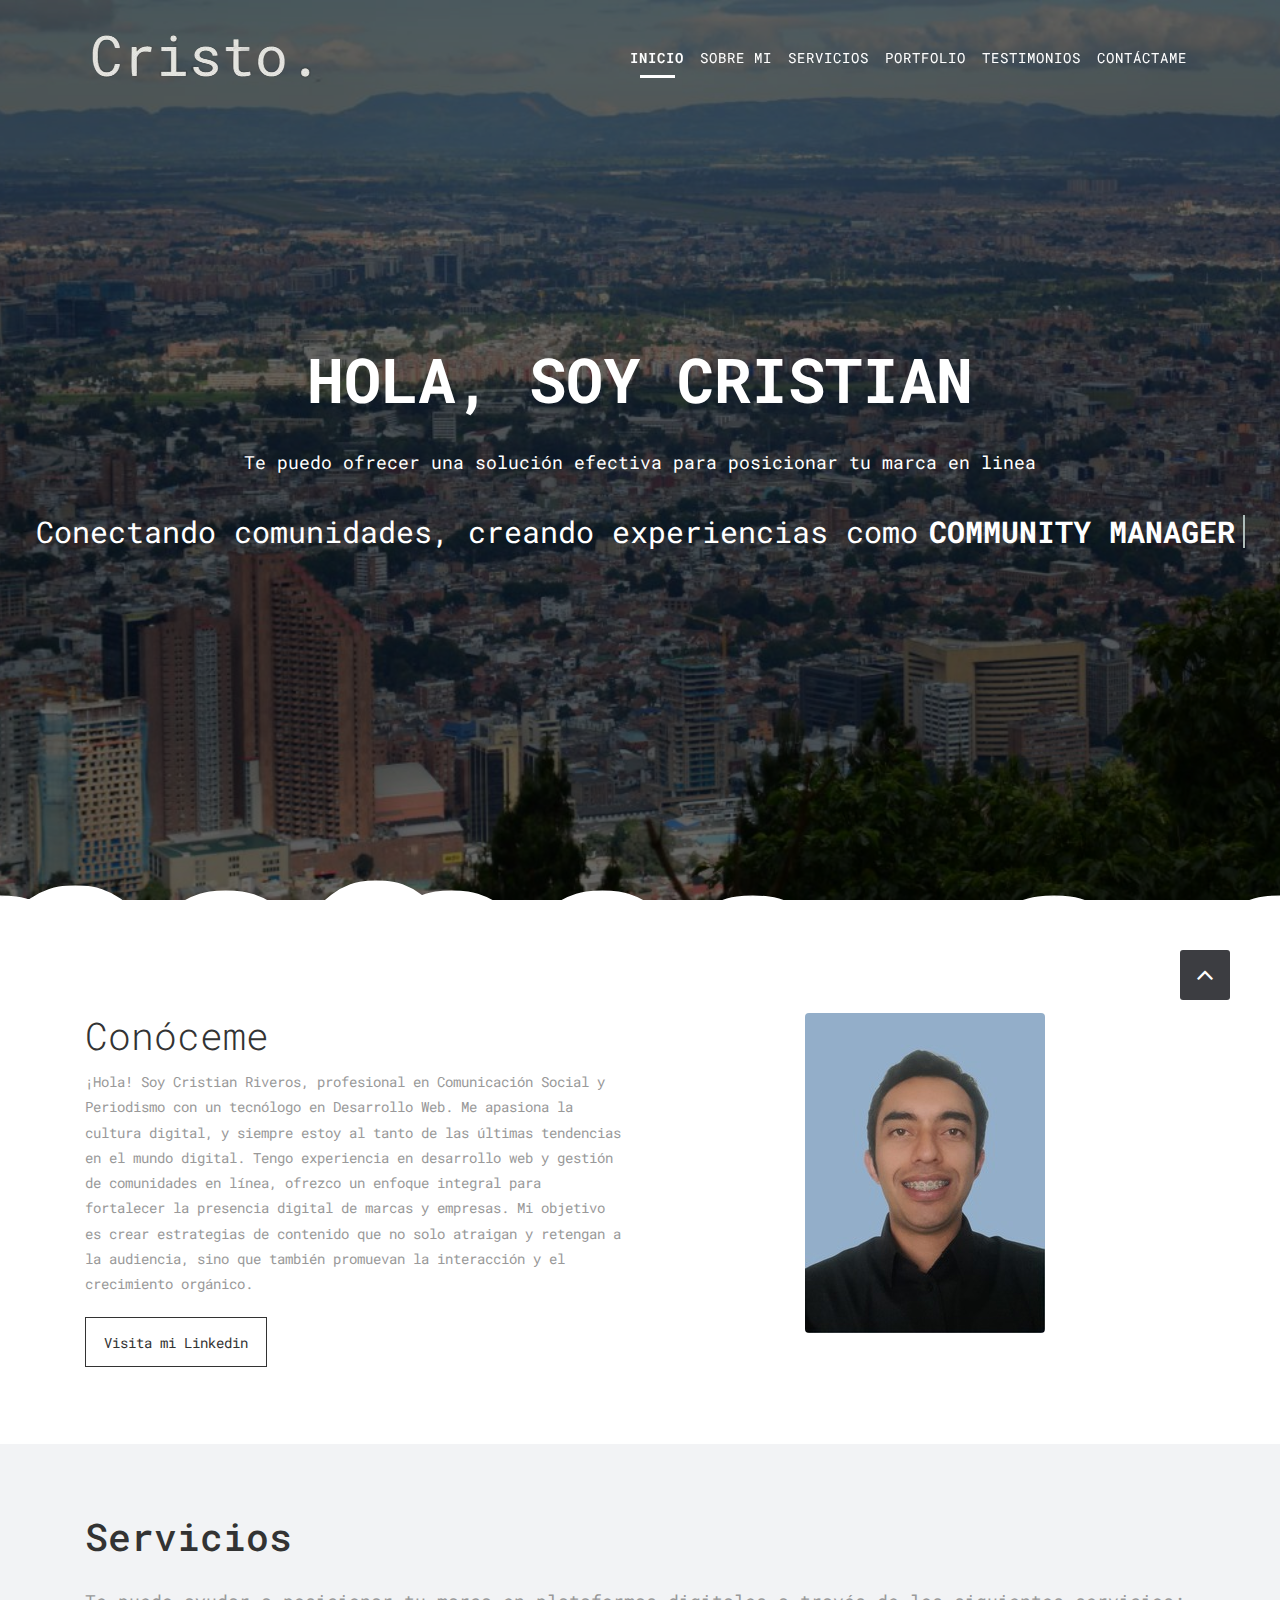
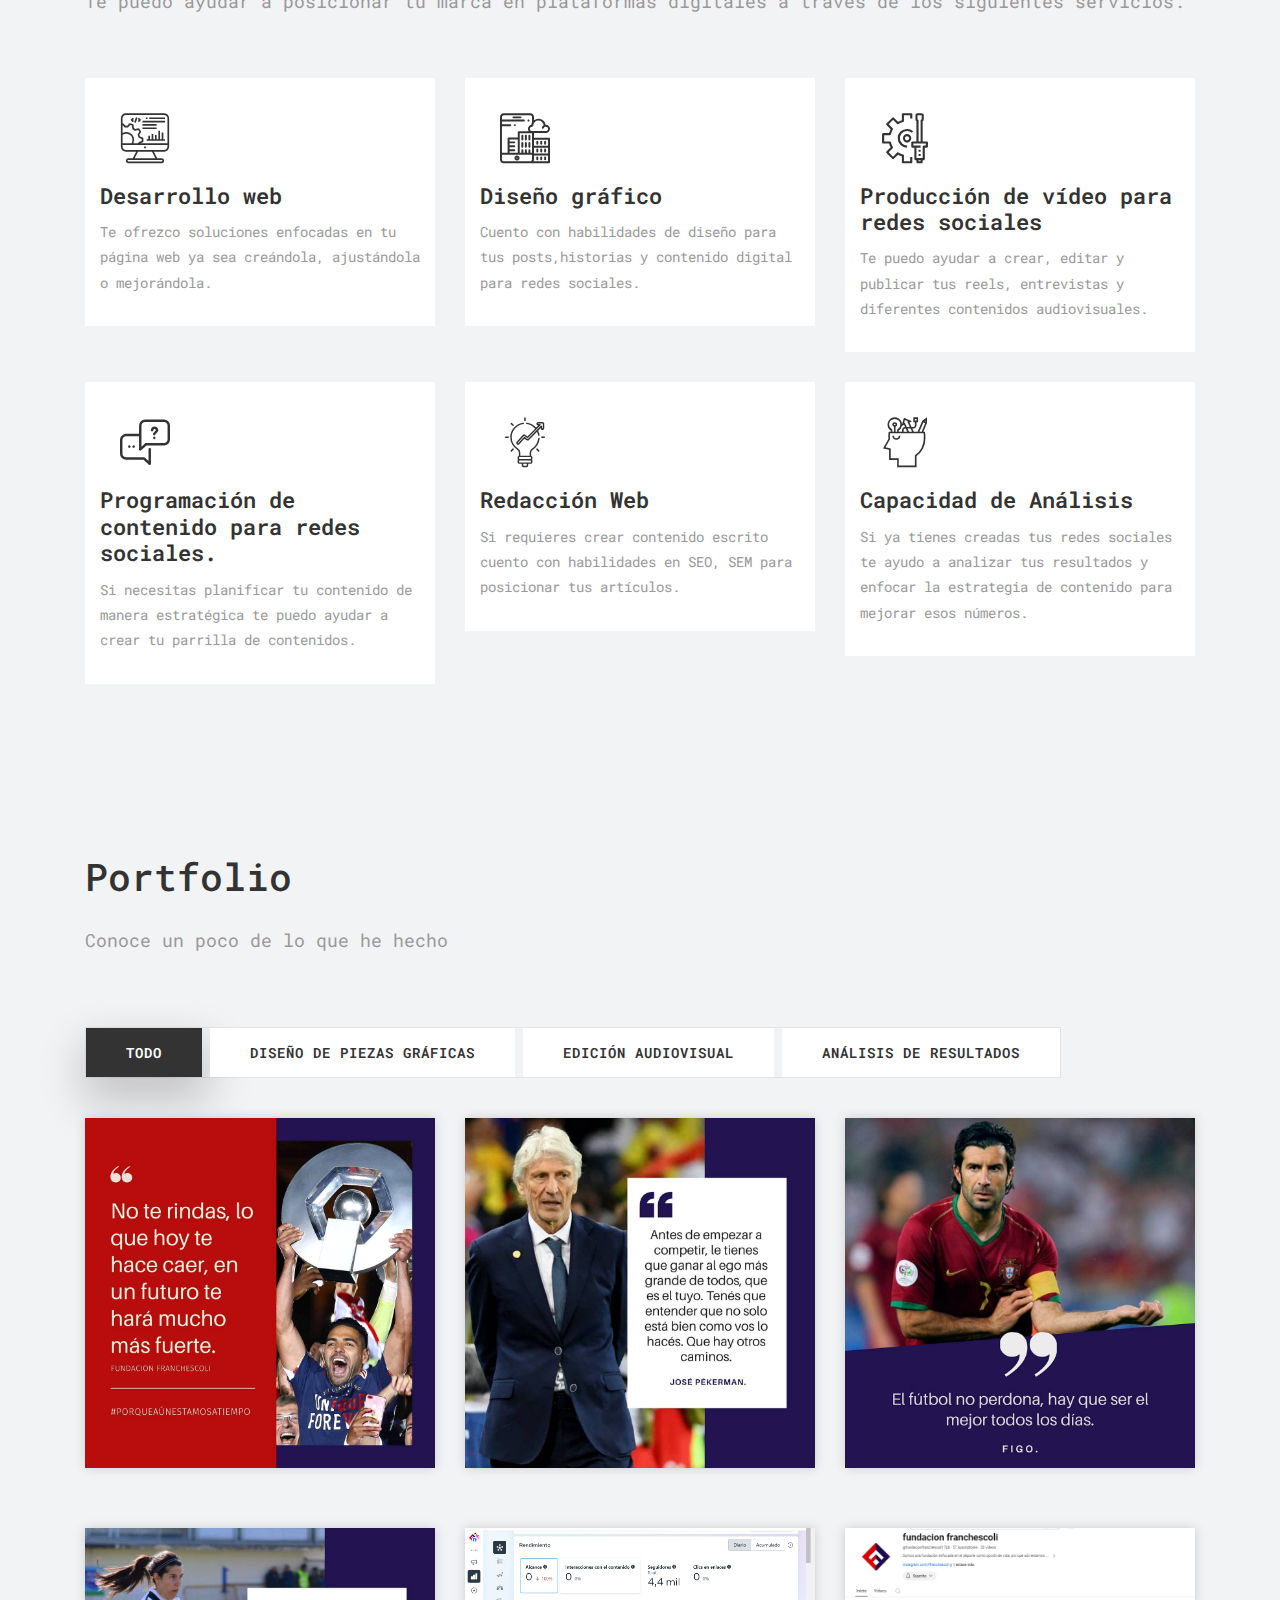
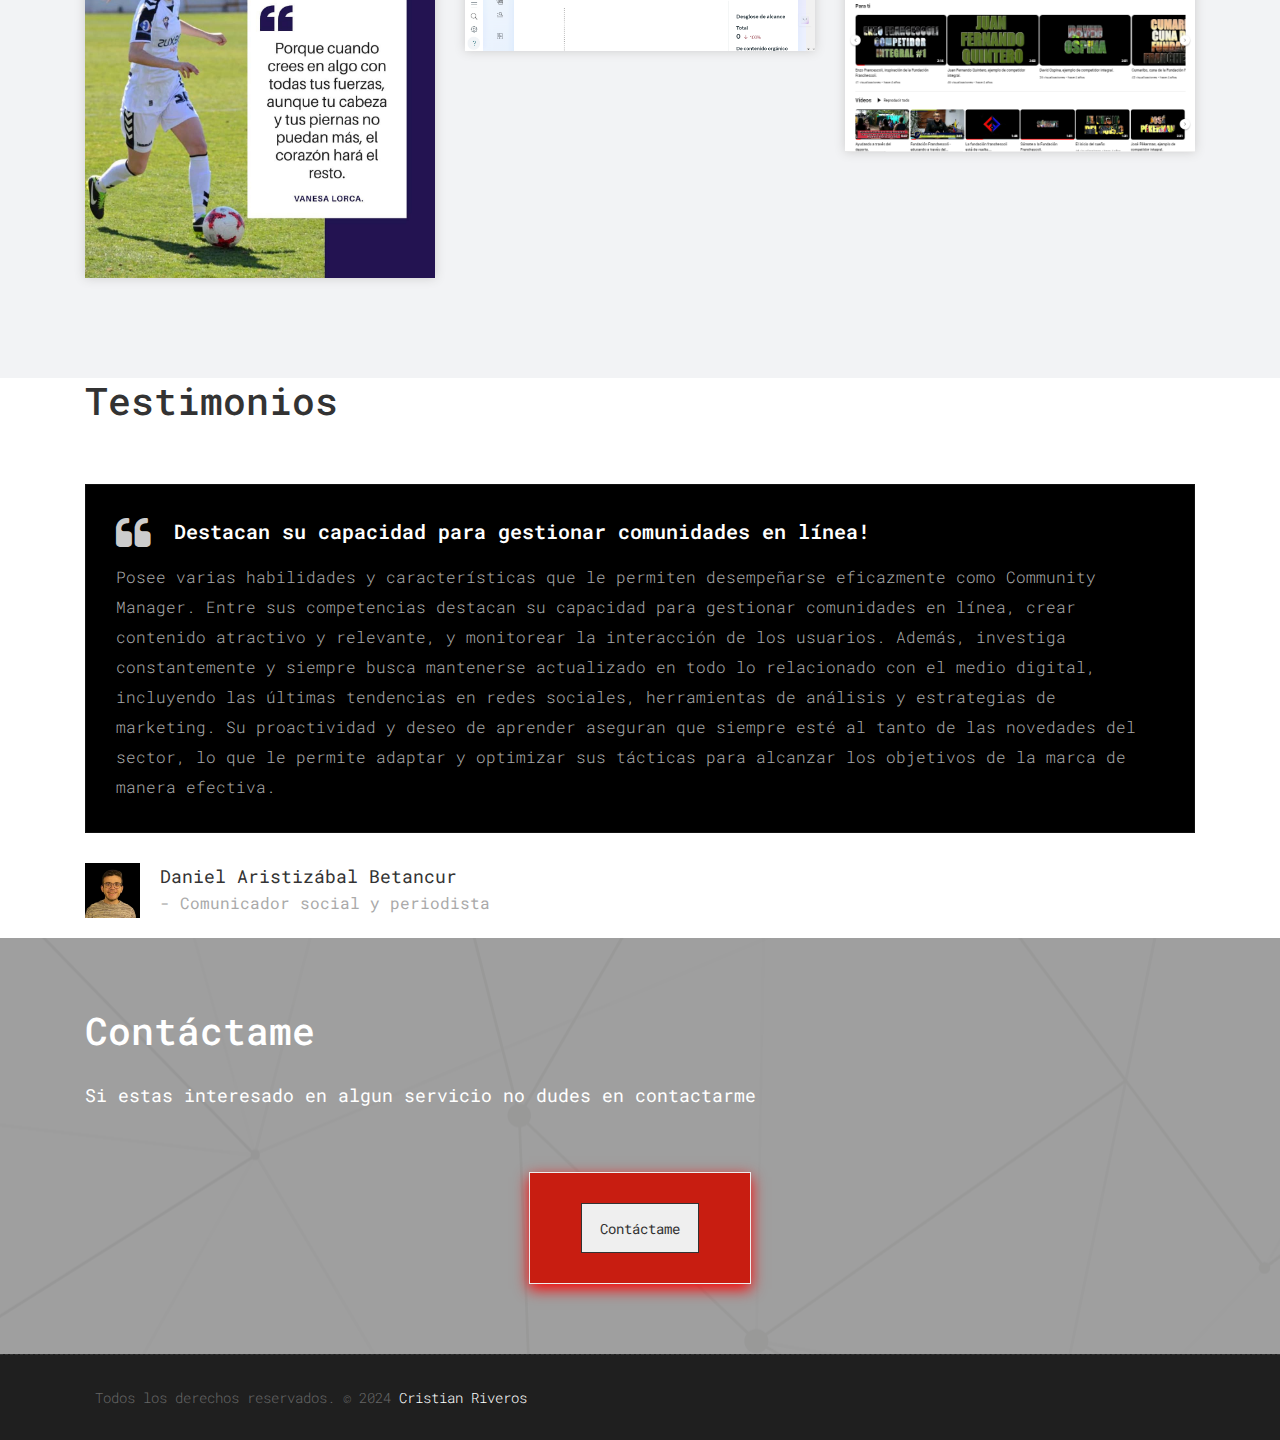
==== index.html @ ea27a02f "Se agrega el proyecto" ====
<!DOCTYPE html>
<html lang="en">

    <!-- Basic -->
    <meta charset="utf-8">
    <meta http-equiv="X-UA-Compatible" content="IE=edge">   
   
    <!-- Mobile Metas -->
    <meta name="viewport" content="width=device-width, minimum-scale=1.0, maximum-scale=1.0, user-scalable=no">
 
     <!-- Site Metas -->
    <title>Notas de Cristo</title>  
    <meta name="keywords" content="">
    <meta name="description" content="">
    <meta name="author" content="">

    <!-- Site Icons -->
    <link rel="shortcut icon" href="images/favicon.ico" type="image/x-icon" />
    <link rel="apple-touch-icon" href="images/apple-touch-icon.png">

    <!-- Bootstrap CSS -->
    <link rel="stylesheet" href="css/bootstrap.min.css">
    <!-- Site CSS -->
    <link rel="stylesheet" href="style.css">
    <!-- Responsive CSS -->
    <link rel="stylesheet" href="css/responsive.css">
    <!-- Custom CSS -->
    <link rel="stylesheet" href="css/custom.css">
	<script src="js/modernizr.js"></script> <!-- Modernizr -->

    <!--[if lt IE 9]>
      <script src="https://oss.maxcdn.com/libs/html5shiv/3.7.0/html5shiv.js"></script>
      <script src="https://oss.maxcdn.com/libs/respond.js/1.4.2/respond.min.js"></script>
    <![endif]-->

</head>
<body id="page-top" class="politics_version">

    <!-- LOADER -->
    <div id="preloader">
        <div id="main-ld">
			<div id="loader"></div>  
		</div>
    </div><!-- end loader -->
    <!-- END LOADER -->
	
    <!-- Navigation -->
    <nav class="navbar navbar-expand-lg navbar-dark fixed-top" id="mainNav">
      <div class="container">
        <a class="navbar-brand js-scroll-trigger" href="#page-top">
			<img class="img-fluid" src="images/logo.png" alt="" />
		</a>
        <button class="navbar-toggler navbar-toggler-right" type="button" data-toggle="collapse" data-target="#navbarResponsive" aria-controls="navbarResponsive" aria-expanded="false" aria-label="Toggle navigation">
          Menu
          <i class="fa fa-bars"></i>
        </button>
        <div class="collapse navbar-collapse" id="navbarResponsive">
          <ul class="navbar-nav text-uppercase ml-auto">
            <li class="nav-item">
              <a class="nav-link js-scroll-trigger active" href="#home">Inicio</a>
            </li>
            <li class="nav-item">
              <a class="nav-link js-scroll-trigger" href="#about">Sobre Mi</a>
            </li>
            <li class="nav-item">
              <a class="nav-link js-scroll-trigger" href="#services">Servicios</a>
            </li>
            <li class="nav-item">
              <a class="nav-link js-scroll-trigger" href="#portfolio">Portfolio</a>
            </li>
            <li class="nav-item">
              <a class="nav-link js-scroll-trigger" href="#testimonials">Testimonios</a>
            </li>
            <!--
			<li class="nav-item">
              <a class="nav-link js-scroll-trigger" href="#blog">Blog</a>
            </li>
            -->
			<li class="nav-item">
              <a class="nav-link js-scroll-trigger" href="#contact">Contáctame</a>
            </li>
          </ul>
        </div>
      </div>
    </nav>
	
	<section id="home" class="main-banner parallaxie" style="background: url('uploads/banner-01.jpg')">
		<div class="heading">
			<h1>Hola, Soy Cristian</h1>
			<p>Te puedo ofrecer una solución efectiva para posicionar tu marca en linea</p>
			<h3 class="cd-headline clip is-full-width">
				<span>Conectando comunidades, creando experiencias como</span>
				<span class="cd-words-wrapper">
					<b class="is-visible">Community Manager</b>
					<b>Community Manager</b>
					<b>Gestor de Comunidades</b>
					<b>Desarrollador Web</b>
				</span>
			</h3>
		</div>
	</section>

	<svg id="clouds" class="hidden-xs" xmlns="http://www.w3.org/2000/svg" version="1.1" width="100%" height="100" viewBox="0 0 85 100" preserveAspectRatio="none">
        <path d="M-5 100 Q 0 20 5 100 Z
            M0 100 Q 5 0 10 100
            M5 100 Q 10 30 15 100
            M10 100 Q 15 10 20 100
            M15 100 Q 20 30 25 100
            M20 100 Q 25 -10 30 100
            M25 100 Q 30 10 35 100
            M30 100 Q 35 30 40 100
            M35 100 Q 40 10 45 100
            M40 100 Q 45 50 50 100
            M45 100 Q 50 20 55 100
            M50 100 Q 55 40 60 100
            M55 100 Q 60 60 65 100
            M60 100 Q 65 50 70 100
            M65 100 Q 70 20 75 100
            M70 100 Q 75 45 80 100
            M75 100 Q 80 30 85 100
            M80 100 Q 85 20 90 100
            M85 100 Q 90 50 95 100
            M90 100 Q 95 25 100 100
            M95 100 Q 100 15 105 100 Z">
        </path>
    </svg>

    <div id="about" class="section wb">
        <div class="container">
            <div class="row">
                <div class="col-md-6">
                    <div class="message-box">                        
                        <h2>Conóceme</h2>
                        <p> ¡Hola! Soy Cristian Riveros, profesional en Comunicación Social y Periodismo con un tecnólogo en Desarrollo Web. Me apasiona la cultura digital, y siempre estoy al tanto de las últimas tendencias en el mundo digital.

Tengo experiencia en desarrollo web y gestión de comunidades en línea, ofrezco un enfoque integral para fortalecer la presencia digital de marcas y empresas. Mi objetivo es crear estrategias de contenido que no solo atraigan y retengan a la audiencia, sino que también promuevan la interacción y el crecimiento orgánico.</p>

                        <a href="https://www.linkedin.com/in/cristian-riveros-7b8b81153/" class="sim-btn btn-hover-new" data-text="Visita mi Linkedin"><span>Visita mi Linkedin</span></a>
                    </div><!-- end messagebox -->
                </div><!-- end col -->

                <div class="col-md-6">
                    <div class="">
                        <img src="uploads/about_04.jpg" alt="Cristian Riveros" class="rounded mx-auto d-block">
                    </div><!-- end media -->
                </div><!-- end col -->
            </div><!-- end row -->
        </div><!-- end container -->
    </div><!-- end section -->
	
    <div id="services" class="section lb">
        <div class="container">
            <div class="section-title text-left">
                <h3>Servicios</h3>
                <p>Te puedo ayudar a posicionar tu marca en plataformas digitales a través de los siguientes servicios:</p>
            </div><!-- end title -->

            <div class="row">
				<div class="col-md-4">
                    <div class="services-inner-box">
						<div class="ser-icon">
							<i class="flaticon-seo"></i>
						</div>
						<h2>Desarrollo web</h2>
						<p>Te ofrezco soluciones enfocadas en tu página web ya sea creándola, ajustándola o mejorándola.</p>
					</div>
                </div><!-- end col -->
                <div class="col-md-4">
                    <div class="services-inner-box">
						<div class="ser-icon">
							<i class="flaticon-development"></i>
						</div>
						<h2>Diseño gráfico</h2>
						<p>Cuento con habilidades de diseño para tus posts,historias y contenido digital para redes sociales.</p>
					</div>
                </div><!-- end col -->
				<div class="col-md-4">
                    <div class="services-inner-box">
						<div class="ser-icon">
							<i class="flaticon-process"></i>
						</div>
						<h2>Producción de vídeo para redes sociales</h2>
						<p>Te puedo ayudar a crear, editar y publicar tus reels, entrevistas y diferentes contenidos audiovisuales.</p>
					</div>
                </div><!-- end col -->
				<div class="col-md-4">
                    <div class="services-inner-box">
						<div class="ser-icon">
							<i class="flaticon-discuss-issue"></i>
						</div>
						<h2>Programación de contenido para redes sociales.</h2>
						<p>Si necesitas planificar tu contenido de manera estratégica te puedo ayudar a crear tu parrilla de contenidos.</p>
					</div>
                </div><!-- end col -->
				<div class="col-md-4">
                    <div class="services-inner-box">
						<div class="ser-icon">
							<i class="flaticon-idea"></i>
						</div>
						<h2>Redacción Web</h2>
						<p>Si requieres crear contenido escrito cuento con habilidades en SEO, SEM para posicionar tus artículos.</p>
					</div>
                </div><!-- end col -->
				<div class="col-md-4">
                    <div class="services-inner-box">
						<div class="ser-icon">
							<i class="flaticon-idea-1"></i>
						</div>
						<h2>Capacidad de Análisis</h2>
						<p>Si ya tienes creadas tus redes sociales te ayudo a analizar tus resultados y enfocar la estrategia de contenido para mejorar esos números.</p>
					</div>
                </div><!-- end col -->
            </div><!-- end row -->
        </div><!-- end container -->
    </div><!-- end section -->
	
	<div id="portfolio" class="section lb">
		<div class="container">
			<div class="section-title text-left">
                <h3>Portfolio</h3>
                <p>Conoce un poco de lo que he hecho</p>
            </div><!-- end title -->
			
			<div class="gallery-menu row">
				<div class="col-md-12">
					<div class="button-group filter-button-group text-left">
						<button class="active" data-filter="*">Todo</button>
						<button data-filter=".gal_a">Diseño de piezas gráficas</button>
						<button data-filter=".gal_b">Edición Audiovisual</button>
						<button data-filter=".gal_c">Análisis de resultados</button>
					</div>
				</div>
			</div>
			
			<div class="gallery-list row">
				<div class="col-md-4 col-sm-6 gallery-grid gal_a">
					<div class="gallery-single fix">
						<img src="uploads/gallery_img-01.jpg" class="img-fluid" alt="Image">
						<div class="img-overlay">
							<a href="uploads/gallery_img-01.jpg" data-rel="prettyPhoto[gal]" class="hoverbutton global-radius"><i class="fa fa-picture-o"></i></a>
						</div>
					</div>
				</div>
				
				<div class="col-md-4 col-sm-6 gallery-grid">
					<div class="gallery-single fix">
						<img src="uploads/gallery_img-02.jpg" class="img-fluid" alt="Image">
						<div class="img-overlay">
							<a href="uploads/gallery_img-02.jpg" data-rel="prettyPhoto[gal]" class="hoverbutton global-radius"><i class="fa fa-picture-o"></i></a>
						</div>
					</div>
				</div>
				
				<div class="col-md-4 col-sm-6 gallery-grid gal_a">
					<div class="gallery-single fix">
						<img src="uploads/gallery_img-03.jpg" class="img-fluid" alt="Image">
						<div class="img-overlay">
							<a href="uploads/gallery_img-03.jpg" data-rel="prettyPhoto[gal]" class="hoverbutton global-radius"><i class="fa fa-picture-o"></i></a>
						</div>
					</div>
				</div>
				
				<div class="col-md-4 col-sm-6 gallery-grid gal_a">
					<div class="gallery-single fix">
						<img src="uploads/gallery_img-04.jpg" class="img-fluid" alt="Image">
						<div class="img-overlay">
							<a href="uploads/gallery_img-04.jpg" data-rel="prettyPhoto[gal]" class="hoverbutton global-radius"><i class="fa fa-picture-o"></i></a>
						</div>
					</div>
				</div>
				
				<div class="col-md-4 col-sm-6 gallery-grid gal_c">
					<div class="gallery-single fix">
						<img src="uploads/gallery_img-05.png" class="img-fluid" alt="Image">
						<div class="img-overlay">
							<a href="uploads/gallery_img-05.png" data-rel="prettyPhoto[gal]" class="hoverbutton global-radius"><i class="fa fa-picture-o"></i></a>
						</div>
					</div>
				</div>
				
				<div class="col-md-4 col-sm-6 gallery-grid gal_b">
					<div class="gallery-single fix">
						<img src="uploads/gallery_img-06.png" class="img-fluid" alt="Image">
						<div class="img-overlay">
							<a href="uploads/gallery_img-06.png" data-rel="prettyPhoto[gal]" class="hoverbutton global-radius"><i class="fa fa-picture-o"></i></a>
						</div>
					</div>
				</div>
			</div>
			</div>
		</div>
	</div>
	
	 <div id="testimonials" class="sectionn wb">
        <div class="container">
            <div class="section-title text-left">
                <h3>Testimonios</h3>
            </div><!-- end title -->

            <div class="row">
                <div class="col-md-12 col-sm-12">
                    <div class="testi-carousel1 owl-carousel1 owl-theme1">
                        <div class="testimonial clearfix">
                            <div class="desc">
                                <h3><i class="fa fa-quote-left"></i> Destacan su capacidad para gestionar comunidades en línea!</h3>
                                <p class="lead">Posee varias habilidades y características que le permiten desempeñarse eficazmente como Community Manager. Entre sus competencias destacan su capacidad para gestionar comunidades en línea, crear contenido atractivo y relevante, y monitorear la interacción de los usuarios. Además, investiga constantemente y siempre busca mantenerse actualizado en todo lo relacionado con el medio digital, incluyendo las últimas tendencias en redes sociales, herramientas de análisis y estrategias de marketing. Su proactividad y deseo de aprender aseguran que siempre esté al tanto de las novedades del sector, lo que le permite adaptar y optimizar sus tácticas para alcanzar los objetivos de la marca de manera efectiva.</p>
                            </div>
                            <div class="testi-meta">
                                <img src="uploads/testi_01.png" alt="" class="img-fluid alignleft">
                                <h4>Daniel Aristizábal Betancur <small>- Comunicador social y periodista</small></h4>
                            </div>
                            <!-- end testi-meta -->
                        </div>
                        <!-- end testimonial -->
                    </div><!-- end carousel -->
                </div><!-- end col -->
            </div><!-- end row -->
        </div><!-- end container -->
    </div><!-- end section -->

<!--
	<div id="blog" class="section lb">
		<div class="container">
			<div class="section-title text-left">
                <h3>Blog</h3>
                <p>Quisque eget nisl id nulla sagittis auctor quis id. Aliquam quis vehicula enim, non aliquam risus.</p>
            </div><!-- end title -->
<!--			
			<div class="row">
				<div class="col-md-4 col-sm-6 col-lg-4">
					<div class="post-box">
						<div class="post-thumb">
							<img src="uploads/blog-01.jpg" class="img-fluid" alt="post-img" />
							<div class="date">
								<span>06</span>
								<span>Aug</span>
							</div>
						</div>
						<div class="post-info">
							<h4>Quisque auctor lectus interdum nisl accumsan venenatis.</h4>
							<ul>
                                <li>by admin</li>
                                <li>Apr 21, 2018</li>
                                <li><a href="#"><b> Comments</b></a></li>
                            </ul>
							<p>Etiam materials ut mollis tellus, vel posuere nulla. Etiam sit amet massa sodales aliquam at eget quam. Integer ultricies et magna quis.</p>
						</div>
					</div>
				</div>
				<div class="col-md-4 col-sm-6 col-lg-4">
					<div class="post-box">
						<div class="post-thumb">
							<img src="uploads/blog-02.jpg" class="img-fluid" alt="post-img" />
							<div class="date">
								<span>06</span>
								<span>Aug</span>
							</div>
						</div>
						<div class="post-info">
							<h4>Quisque auctor lectus interdum nisl accumsan venenatis.</h4>
							<ul>
                                <li>by admin</li>
                                <li>Apr 21, 2018</li>
                                <li><a href="#"><b> Comments</b></a></li>
                            </ul>
							<p>Etiam materials ut mollis tellus, vel posuere nulla. Etiam sit amet massa sodales aliquam at eget quam. Integer ultricies et magna quis.</p>
						</div>
					</div>
				</div>
				<div class="col-md-4 col-sm-6 col-lg-4">
					<div class="post-box">
						<div class="post-thumb">
							<img src="uploads/blog-03.jpg" class="img-fluid" alt="post-img" />
							<div class="date">
								<span>06</span>
								<span>Aug</span>
							</div>
						</div>
						<div class="post-info">
							<h4>Quisque auctor lectus interdum nisl accumsan venenatis.</h4>
							<ul>
                                <li>by admin</li>
                                <li>Apr 21, 2018</li>
                                <li><a href="#"><b> Comments</b></a></li>
                            </ul>
							<p>Etiam materials ut mollis tellus, vel posuere nulla. Etiam sit amet massa sodales aliquam at eget quam. Integer ultricies et magna quis.</p>
						</div>
					</div>
				</div>
			</div>
		</div>
	</div> 
-->
    <div id="contact" class="section db">
        <div class="container">
            <div class="section-title text-left">
                <h3>Contáctame</h3>
                <p>Si estas interesado en algun servicio no dudes en contactarme</p>
            </div><!-- end title -->

            <div class="row">
                <div class="col-md-12">
                    <div class="contact_form" style="margin-left: auto; margin-right: auto; width: 20%">
                          <div class="col-lg-12 text-center">
                                    <a href="https://wa.me/3204014682" target="_blank"> 
                                    <button class="sim-btn btn-hover-new">Contáctame</button>
                                    </a>
                                </div>
                        <div id="message"></div>
                        </div>
                    </div>
                </div><!-- end col -->
            </div><!-- end row -->
        </div><!-- end container -->
    </div><!-- end section -->

    <div class="copyrights">
        <div class="container">
            <div class="footer-distributed">
                <div class="footer-left">
                    <p class="footer-company-name">Todos los derechos reservados. &copy; 2024 <a href="#">Cristian Riveros</a></p>
                </div>
            </div>
        </div><!-- end container -->
    </div><!-- end copyrights -->

    <a href="#" id="scroll-to-top" class="dmtop global-radius"><i class="fa fa-angle-up"></i></a>

    <!-- ALL JS FILES -->
    <script src="js/all.js"></script>
	<!-- Camera Slider -->
	<script src="js/jquery.mobile.customized.min.js"></script>
	<script src="js/jquery.easing.1.3.js"></script> 
	<script src="js/parallaxie.js"></script>
	<script src="js/headline.js"></script>
	<!-- Contact form JavaScript -->
    <script src="js/jqBootstrapValidation.js"></script>
    <script src="js/contact_me.js"></script>
    <!-- ALL PLUGINS -->
    <script src="js/custom.js"></script>
    <script src="js/jquery.vide.js"></script>

</body>
</html>
---- style.css ----
/*------------------------------------------------------------------
    Version: 1.0
-------------------------------------------------------------------*/

/*------------------------------------------------------------------
    IMPORT FONTS
-------------------------------------------------------------------*/

@import url('https://fonts.googleapis.com/css?family=Roboto+Mono:300,400,500,700');

/*------------------------------------------------------------------
    IMPORT FILES
-------------------------------------------------------------------*/

@import url(css/animate.css);
@import url(css/camera.css);
@import url(css/flaticon.css);
@import url(css/prettyPhoto.css);
@import url(css/owl.carousel.css);
@import url(css/font-awesome.min.css);

/*------------------------------------------------------------------
    SKELETON
-------------------------------------------------------------------*/

body {
    color: #999999;
    font-size: 14px;
    font-family: 'Roboto Mono', monospace;
    line-height: 1.80857;
}

html, body{
	height: 100%;
}

body.demos .section {
    background: url(images/bg.png) repeat top center #f2f3f5;
}

body.demos .section-title img {
    max-width: 280px;
    display: block;
    margin: 10px auto;
}

body.demos .service-widget h3 {
    border-bottom: 1px solid #ededed;
    font-size: 18px;
    padding: 20px 0;
    background-color: #ffffff;
}

body.demos .service-widget {
    margin: 0 0 30px;
    padding: 30px;
    background-color: #fff
}

body.demos .container-fluid {
    max-width: 1080px
}

a {
    color: #1f1f1f;
    text-decoration: none !important;
    outline: none !important;
    -webkit-transition: all .3s ease-in-out;
    -moz-transition: all .3s ease-in-out;
    -ms-transition: all .3s ease-in-out;
    -o-transition: all .3s ease-in-out;
    transition: all .3s ease-in-out;
}

h1,
h2,
h3,
h4,
h5,
h6 {
    letter-spacing: 0;
    font-weight: normal;
    position: relative;
    padding: 0 0 10px 0;
    font-weight: normal;
    line-height: 120% !important;
    color: #333333;
    margin: 0
}

h1 {
    font-size: 24px
}

h2 {
    font-size: 22px
}

h3 {
    font-size: 18px
}

h4 {
    font-size: 16px
}

h5 {
    font-size: 14px
}

h6 {
    font-size: 13px
}

h1 a,
h2 a,
h3 a,
h4 a,
h5 a,
h6 a {
    color: #212121;
    text-decoration: none!important;
    opacity: 1
}

h1 a:hover,
h2 a:hover,
h3 a:hover,
h4 a:hover,
h5 a:hover,
h6 a:hover {
    opacity: .8
}

a {
    color: #222222;
    text-decoration: none;
    outline: none;
}

a,
.btn {
    text-decoration: none !important;
    outline: none !important;
    -webkit-transition: all .3s ease-in-out;
    -moz-transition: all .3s ease-in-out;
    -ms-transition: all .3s ease-in-out;
    -o-transition: all .3s ease-in-out;
    transition: all .3s ease-in-out;
}

.btn-custom {
    margin-top: 20px;
    background-color: transparent !important;
    border: 2px solid #ddd;
    padding: 12px 40px;
    font-size: 16px;
}

.lead {
    font-size: 18px;
    line-height: 30px;
    color: #767676;
    margin: 0;
    padding: 0;
}

blockquote {
    margin: 20px 0 20px;
    padding: 30px;
}

ul, li, ol{
	margin: 0px;
	list-style: none;
	padding: 0px;
}


/*------------------------------------------------------------------
    WP CORE
-------------------------------------------------------------------*/

.first {
    clear: both
}

.last {
    margin-right: 0
}

.alignnone {
    margin: 5px 20px 20px 0;
}

.aligncenter,
div.aligncenter {
    display: block;
    margin: 5px auto 5px auto;
}

.alignright {
    float: right;
    margin: 10px 0 20px 20px;
}

.alignleft {
    float: left;
    margin: 10px 20px 20px 0;
}

a img.alignright {
    float: right;
    margin: 10px 0 20px 20px;
}

a img.alignnone {
    margin: 10px 20px 20px 0;
}

a img.alignleft {
    float: left;
    margin: 10px 20px 20px 0;
}

a img.aligncenter {
    display: block;
    margin-left: auto;
    margin-right: auto
}

.wp-caption {
    background: #fff;
    border: 1px solid #f0f0f0;
    max-width: 96%;
    /* Image does not overflow the content area */
    padding: 5px 3px 10px;
    text-align: center;
}

.wp-caption.alignnone {
    margin: 5px 20px 20px 0;
}

.wp-caption.alignleft {
    margin: 5px 20px 20px 0;
}

.wp-caption.alignright {
    margin: 5px 0 20px 20px;
}

.wp-caption img {
    border: 0 none;
    height: auto;
    margin: 0;
    max-width: 98.5%;
    padding: 0;
    width: auto;
}

.wp-caption p.wp-caption-text {
    font-size: 11px;
    line-height: 17px;
    margin: 0;
    padding: 0 4px 5px;
}


/* Text meant only for screen readers. */

.screen-reader-text {
    clip: rect(1px, 1px, 1px, 1px);
    position: absolute !important;
    height: 1px;
    width: 1px;
    overflow: hidden;
}

.screen-reader-text:focus {
    background-color: #f1f1f1;
    border-radius: 3px;
    box-shadow: 0 0 2px 2px rgba(0, 0, 0, 0.6);
    clip: auto !important;
    color: #21759b;
    display: block;
    font-size: 14px;
    font-size: 0.875rem;
    font-weight: bold;
    height: auto;
    left: 5px;
    line-height: normal;
    padding: 15px 23px 14px;
    text-decoration: none;
    top: 5px;
    width: auto;
    z-index: 100000;
    /* Above WP toolbar. */
}


/*------------------------------------------------------------------
    HEADER
-------------------------------------------------------------------*/

.navbar-dark{
	
}

.navbar-dark .navbar-nav .nav-link{
	color: #ffffff;
	letter-spacing: 1px;
	font-size: 14px;
	position: relative;
}
.navbar-dark .navbar-nav .nav-link:hover{
	color: #ffffff;
}
.navbar-dark .navbar-nav .nav-link.active{
	font-weight: 600;
}
.navbar-dark .navbar-nav .nav-link::after {
    content: '';
    width: 0;
    height: 3px;
    background: #ffffff;
    position: absolute;
    bottom: 0;
    left: 0;
	right: 0;
	text-align: center;
	margin: 0 auto;
    border-radius: 0px;
    -webkit-transition: all .5s;
    transition: all .5s;
    z-index: -1;
}
.navbar-dark .navbar-nav .nav-link.active::after {
	width: 50%;
}

/*------------------------------------------------------------------
    SECTIONS
-------------------------------------------------------------------*/

.main-banner{
	height: 100%;
	position: relative;
}

.main-banner{
	display: table;
    width: 100%;
	text-align: center;
}
.main-banner::after {
    content: " ";
    position: absolute;
    top: 0;
    bottom: 0;
    left: 0;
    right: 0;
    background-color: #000;
    z-index: 0;
    opacity: .6;
}
.heading{
	color: #fff;
	display: table-cell;
	vertical-align: middle;
	position: relative;
	z-index: 1;
}
.heading h1{
	color: #ffffff;
	font-weight: 700;
	font-size: 62px;
	text-transform: uppercase;
}
.heading p{
	font-size: 18px;
	padding: 20px 0px;
}

.heading h3{
	color: ffffff;
}

.cd-words-wrapper {
  display: inline-block;
  position: relative;
  text-align: left;
}
.cd-words-wrapper b {
  display: inline-block;
  position: absolute;
  white-space: nowrap;
  left: 0;
  top: 0;
}
.cd-words-wrapper b.is-visible {
  position: relative;
}
.no-js .cd-words-wrapper b {
  opacity: 0;
}
.no-js .cd-words-wrapper b.is-visible {
  opacity: 1;
}

/* -------------------------------- 

xclip 

-------------------------------- */
.cd-headline.clip span {
  display: inline-block;
  padding: .2em 0;
  color: #ffffff;
  font-size: 30px;
}
.cd-headline.clip span b{
	text-transform: uppercase;
}
.cd-headline.clip .cd-words-wrapper {
  overflow: hidden;
  vertical-align: top;
}
.cd-headline.clip .cd-words-wrapper::after {
  /* line */
  content: '';
  position: absolute;
  top: 0;
  right: 0;
  width: 2px;
  height: 100%;
  background-color: #aebcb9;
}
.cd-headline.clip b {
  opacity: 0;
}
.cd-headline.clip b.is-visible {
  opacity: 1;
}


#mainNav.navbar-shrink {
    padding-top: 10px;
    padding-bottom: 10px;
    background-color: #333333;
}

#clouds{
	margin-top: -5%;
	position: relative;
	z-index: 1;
}
#clouds path {
    fill: #ffffff;
    bottom: -10px;
    overflow: hidden;
    stroke: #ffffff;
}

.section {
    display: block;
    position: relative;
    overflow: hidden;
    padding: 70px 0;
}

.noover {
    overflow: visible;
}

.noover .btn-dark {
    border: 0 !important;
}

.nopad {
    padding: 0;
}

.nopadtop {
    padding-top: 0;
}

.section.wb {
    background-color: #ffffff;
}

.section.lb {
    background-color: #f2f3f5;
}

.section.db {
    background-color: #111111;
}

.section.color1 {
    background-color: #448AFF;
}

.first-section {
    display: block;
    position: relative;
    overflow: hidden;
    padding: 16em 0 13em;
}

.first-section h2 {
    color: #ffffff;
    font-size: 68px;
    font-weight: 300;
    text-transform: capitalize;
    display: block;
    margin: 0;
    padding: 0 0 30px;
    position: relative;
}

.first-section .lead {
    font-size: 21px;
    font-weight: 300;
    padding: 0 0 40px;
    margin: 0;
    line-height: inherit;
    color: #ffffff;
}

.macbookright {
    width: 980px;
    position: absolute;
    right: -15%;
    bottom: -6%;
}

.section-title {
    display: block;
    position: relative;
    margin-bottom: 60px;
}

.section-title p {
    color: #999;
    font-weight: 400;
    font-size: 18px;
    line-height: 33px;
    margin: 0;
}

.section-title h3 {
    font-size: 38px;
    font-weight: 500;
    line-height: 62px;
    margin: 0 0 25px;
    padding: 0;
    text-transform: none;
}

.section.colorsection p,
.section.colorsection h3,
.section.db h3 {
    color: #ffffff;
}



.btn-hover-new{
	color: #333333;
	-webkit-transition: all 0.5s;
	-moz-transition: all 0.5s;
	-o-transition: all 0.5s;
	transition: all 0.5s;
	position: relative;
	border: 1px solid #333333;
	overflow: hidden;
	padding: 0px 18px;
	display: inline-block;
}

.sim-btn{
	line-height: 50px;
	height: 50px;
	text-align: center;
	margin-right: auto;
	margin-left: auto;
	margin-top: 0px;
	cursor: pointer;
}

.btn-hover-new::after {
    content: attr(data-text);
    position: absolute;
    width: 100%;
    height: 100%;
    top: 0;
    left: 0;
    opacity: 0;
    -webkit-transform: translate(-30%, 0);
    transform: translate(-30%, 0);
    -webkit-transition: all 0.3s;
    -moz-transition: all 0.3s;
    -o-transition: all 0.3s;
    transition: all 0.3s;
}

.btn-hover-new span {
    -webkit-transition: all 0.3s;
    -moz-transition: all 0.3s;
    -o-transition: all 0.3s;
    transition: all 0.3s;
}

.btn-hover-new:hover{
	color: #ffffff;
	background-color: #333333;
}
.btn-hover-new:hover > span {
    opacity: 0;
    -webkit-transform: translate(0px,40px);
    transform: translate(0px,40px);
}
.btn-hover-new:hover::after {
    opacity: 1;
    -webkit-transform: translate(0, 0);
    transform: translate(0, 0);
}




.right-box-pro{
	position: relative;
	-webkit-box-shadow: 0px 0px 30px -4px rgba(0, 0, 0, 0.3);
	box-shadow: 0px 0px 30px -4px rgba(0, 0, 0, 0.3);
}
.right-box-pro img{
	position: relative;
	z-index: 2;
}
.right-box-pro::before {
    content: "";
    background: url(images/country-quilt-dark.png);
    width: 100%;
    height: 100%;
    position: absolute;
    bottom: -20px;
    right: -20px;
    z-index: 0;
}



.services-inner-box{
	padding: 15px;
	background: #ffffff;
	margin-bottom: 30px;
}
.ser-icon{
	width: 90px;
	height: 90px;
	text-align: center;
	line-height: 90px;
}
.ser-icon i{
	font-size: 50px;
	color: #333333;
}
.services-inner-box h2{
	font-size: 22px;
	font-weight: 600;
}


/*------------------------------------------------------------------
    PORTFOLIO
-------------------------------------------------------------------*/

.item-h2,
.item-h1 {
    height: 100% !important;
    height: auto !important;
}

.isotope-item {
    z-index: 2;
    padding: 0;
}

.isotope-hidden.isotope-item {
    pointer-events: none;
    z-index: 1;
}

.isotope,
.isotope .isotope-item {
    /* change duration value to whatever you like */
    -webkit-transition-duration: 0.8s;
    -moz-transition-duration: 0.8s;
    transition-duration: 0.8s;
}

.isotope {
    -webkit-transition-property: height, width;
    -moz-transition-property: height, width;
    transition-property: height, width;
}

.isotope .isotope-item {
    -webkit-transition-property: -webkit-transform, opacity;
    -moz-transition-property: -moz-transform, opacity;
    transition-property: transform, opacity;
}

.portfolio-filter ul {
    padding: 0;
    z-index: 2;
    display: block;
    position: relative;
    margin: 0;
}

.portfolio-filter ul li {
    border-radius: 0;
    display: inline-block;
    margin: 0 5px 0 0;
    text-decoration: none;
    text-transform: uppercase;
    vertical-align: middle;
}

.portfolio-filter ul li:last-child:after {
    content: "";
}

.portfolio-filter ul li .btn-dark {
    box-shadow: none;
    background-color: transparent;
    border: 1px solid #e6e7e6 !important;
    color: #1f1f1f;
    font-weight: 400;
    font-size: 13px;
    padding: 10px 30px;
}

.da-thumbs {
    list-style: none;
    position: relative;
    padding: 0;
}

.da-thumbs .pitem {
    margin: 0;
    padding: 15px;
    position: relative;
}

.da-thumbs .pitem a,
.da-thumbs .pitem a img {
    display: block;
    position: relative;
}

.da-thumbs .pitem a {
    overflow: hidden;
}

.da-thumbs .pitem a div {
    position: absolute;
    background-color: rgba(0, 0, 0, 0.8);
    width: 100%;
    height: 100%;
}

.da-thumbs .pitem a div h3 {
    display: block;
    color: #ffffff;
    font-size: 20px;
    padding: 30px 15px;
    text-transform: capitalize;
    font-weight: normal;
}

.da-thumbs .pitem a div h3 small {
    display: block;
    color: #ffffff;
    margin-top: 5px;
    font-size: 13px;
    font-weight: 300;
}

.da-thumbs .pitem a div i {
    background-color: #1f1f1f;
    position: absolute;
    color: #ffffff !important;
    bottom: 0;
    font-size: 15px;
    z-index: 12;
    right: 0;
    width: 40px;
    height: 40px;
    line-height: 40px;
    text-align: center;
}


/*------------------------------------------------------------------
    TESTIMONIALS
-------------------------------------------------------------------*/

.logos img {
    margin: auto;
    display: block;
    text-align: center;
    width: 100%;
    opacity: 0.3;
}

.logos img:hover {
    opacity: 0.5;
}

.desc h3 i {
    color: #cccccc;
    font-size: 37px;
    vertical-align: middle;
    margin-right: 12px;
}

.desc {
    padding: 30px;
    position: relative;
    background: #000;
    border: 1px solid #111111;
}

.testi-meta {
    display: block;
    margin-top: 20px;
}

.testimonial h4 {
    font-size: 18px;
    color: #333333;
    padding: 13px 0 0;
}

.testimonial img {
    max-width: 55px;
}

.testimonial small {
    margin-top: 7px;
    font-size: 16px;
    display: block;
}

.testimonial {
    background-color: transparent;
}

.testimonial h3 {
    padding: 0 0 10px;
    font-size: 20px;
    font-weight: 600;
	color: #ffffff;
}

.testimonial small,
.testimonial .lead {
    background-color: transparent;
    color: #aaa;
    display: block;
    font-size: 16px;
    font-style: normal;
    line-height: 30px;
    margin: 0;
    padding: 0;
    position: relative;
}

.testimonial p:after {
    display: none;
}


/*------------------------------------------------------------------
    PRICING TABLES
-------------------------------------------------------------------*/

.pricing-table {
    margin: 50px 0 0 0;
    background: #fff;
    box-shadow: 0 5px 14px rgba(0, 0, 0, 0.1);
}

.pricing-table i {
    width: 30px;
    color: #c2c2c2;
    display: inline-block;
    margin-right: 10px;
    padding-right: 5px;
    border-right: 1px solid #ececec;
}

.pricing-table .btn-dark {
    padding: 10px 24px;
    font-size: 15px;
}

.pricing-table strong {
    font-weight: 600;
    margin-right: 6px;
    color: #1f1f1f;
}

.pricing-table-header {
    padding: 30px 0 25px 0;
    background: #ffffff;
}

.pricing-table-header h2 {
    font-size: 31px;
    margin: 0;
    padding: 0;
    font-weight: 300;
}

.pricing-table-header h3 {
    font-size: 15px;
    font-weight: 600;
    color: #aaaaaa;
    margin-top: 10px;
    text-transform: uppercase;
}

.pricing-table-space {
    height: 10px;
}

.pricing-table-text {
    margin: 15px 30px 0 30px;
    padding: 0 10px 15px 10px;
    border-bottom: 1px solid #ececec;
    font-weight: 300;
    line-height: 30px;
    color: #c2c2c2;
    font-size: 16px;
}

.pricing-table-text p {
    font-weight: 400;
}

.pricing-table-features {
    margin: 15px 30px 0 30px;
    padding: 0 10px 15px 30px;
    border-bottom: 1px solid #ececec;
    text-align: left;
    line-height: 30px;
    font-size: 16px;
    color: #c2c2c2;
}

.pricing-table-highlighted h3,
.pricing-table-highlighted h2 {
    color: #ffffff !important;
}

.pricing-table-sign-up {
    margin-top: 25px;
    padding-bottom: 30px;
}


/* Highlighted table */

.pricing-table-highlighted {
    margin-top: 0;
}

.m130 {
    margin-top: 130px;
}

.nav-pills {
    border: 1px solid #e1e1e1;
}

.nav-pills > li {
    width: 50%;
    padding: 10px;
    float: left;
    margin: 0 !important;
}

.nav-pills > li > a {
    margin: 0!important;
    text-align: center;
    background-color: #f4f4f4;
}


/*------------------------------------------------------------------
    ICON BOXES
-------------------------------------------------------------------*/

.icon-wrapper {
    position: relative;
    cursor: pointer;
    display: block;
    z-index: 1;
}

.icon-wrapper i {
    width: 75px;
    height: 75px;
    text-align: center;
    line-height: 75px;
    font-size: 28px;
    background-color: #f2f3f5;
    color: #1f1f1f;
    margin-top: 0;
}

.small-icons.icon-wrapper:hover i,
.small-icons.icon-wrapper:hover i:hover,
.small-icons.icon-wrapper i {
    width: auto !important;
    height: auto !important;
    line-height: 1 !important;
    padding: 0 !important;
    color: #e3e3e3 !important;
    background-color: transparent !important;
    background: none !important;
    margin-right: 10px !important;
    vertical-align: middle;
    font-size: 24px !important;
}

.small-icons.icon-wrapper h3 {
    font-size: 18px;
    padding-bottom: 5px;
}

.small-icons.icon-wrapper p {
    padding: 0;
    margin: 0;
}

.icon-wrapper h3 {
    font-size: 21px;
    padding: 0 0 15px;
    margin: 0;
}

.icon-wrapper p {
    margin-bottom: 0;
    padding-left: 95px;
}

.icon-wrapper p small {
    display: block;
    color: #999;
    margin-top: 10px;
    text-transform: none;
    font-weight: 600;
    font-size: 16px;
}

.icon-wrapper p small:after {
    content: "\f105";
    font-family: FontAwesome;
    margin-left: 5px;
    font-size: 11px;
}


/*------------------------------------------------------------------
    MESSAGE BOXES
-------------------------------------------------------------------*/

.event_dit{
	margin-top: 20px;
}
.event_dit ul {
	float: left;
	width: 100%;
	padding-bottom: 15px;
	margin-bottom: 0px;
	position: relative;
	line-height: 12px;
}
.event_dit ul li{
	float: left;
	position: relative;
}

.event_dit ul li a{
	padding: 0px 5px;
	font-size: 14px;
	line-height: 25px;
	transition: all 0.3s ease-in-out;
	-webkit-transition: all 0.3s ease-in-out;
	-moz-transition: all 0.3s ease-in-out;
	-o-transition: all 0.3s ease-in-out;
	-moz-transition: all 0.3s ease-in-out;
}

.event_dit ul li a:hover{
	color: #333333;
}

.service-widget h3 {
    font-size: 21px;
    color: #ffffff;
    padding: 20px 0 12px;
    margin: 0;
}

.participate-wrap figure{
	overflow: hidden;
	position: relative;
}
.participate-wrap figure::before{
	background-color: #333333;
	content: "";
	position: absolute;
	border-radius: 100%;
	top: 0px;
	left: 0px;
	right: 0px;
	bottom: 0px;
	margin: auto;
	width: 0px;
	height: 0px;
	opacity: 0.7;
	transition: all 0.3s ease-in-out;
	-webkit-transition: all 0.3s ease-in-out;
	-moz-transition: all 0.3s ease-in-out;
	-o-transition: all 0.3s ease-in-out;
	-moz-transition: all 0.3s ease-in-out;
}

.participate-wrap figure figcaption{
	position: absolute;
	width: 100%;
	top: 0px;
	text-align: center;
	margin-top: -20px;
	opacity: 0;
	transition: all 0.3s ease-in-out;
	-webkit-transition: all 0.3s ease-in-out;
	-moz-transition: all 0.3s ease-in-out;
	-o-transition: all 0.3s ease-in-out;
	-moz-transition: all 0.3s ease-in-out;
}

.participate-wrap figure figcaption .global-radius{
	background: #ffffff;
	width: 38px;
	height: 38px;
	display: inline-block;
	text-align: center;
	line-height: 38px;
}

.participate-wrap:hover figure::before{
	width: 100%;
	height: 100%;
	border-radius: 0px;
}

.participate-wrap:hover figure figcaption {
	top: 50%;
	opacity: 1;
}

.service-widget h3 a,
.section.wb .service-widget h3,
.section.lb .service-widget h3 {
    color: #1f1f1f;
}

.service-widget p {
    margin-bottom: 0;
    padding-bottom: 0;
}

.message-box h4 {
    text-transform: uppercase;
    padding: 0;
    margin: 0 0 5px;
    font-weight: 600;
    letter-spacing: 0.5px;
    font-size: 15px;
    color: #999;
}

.message-box h2 {
    font-size: 38px;
    font-weight: 300;
    padding: 0 0 10px;
    margin: 0;
    line-height: 62px;
    margin-top: 0;
    text-transform: none;
}

.message-box p {
    margin-bottom: 20px;
}

.message-box .lead {
    padding-top: 10px;
	font-size: 16px;
	font-style: italic;
	color: #999;
	padding-bottom: 10px;
	padding-left: 15px;
}

.post-media {
    position: relative;
}

.post-media img {
    width: 100%;
}

.post-media_pp{
	overflow: hidden;
	position: relative;
}

.service-widget{
	margin-bottom: 30px;
}

.hover-up{
	background: #076799;
}

.service-widget .post-media_pp .hover-up{
	padding: 30px;
	position: absolute;
	left: 110%;
	width: 100%;
	top: 0;
	height: 100%;
	transition: all .35s ease-in-out;
	opacity: 0;
}
.service-widget .post-media_pp:hover .hover-up{
	opacity: 1;
	left: 0;
}

.section.wb .hover-up h3{
	font-size: 32px;
	color: #ffffff;
}

.section.wb .hover-up p{
	color: #cccccc;
}

.playbutton {
    position: absolute;
    color: #ffffff !important;
    top: 40%;
    font-size: 60px;
    z-index: 12;
    left: 0;
    right: 0;
    text-align: center;
    margin: -20px auto;
}

.hoverbutton {
    background-color: #333333;
    position: absolute;
    color: #ffffff !important;
    top: 70%;
    font-size: 21px;
    z-index: 12;
    left: 0;
    opacity: 0;
    right: 0;
    width: 50px;
    height: 50px;
    line-height: 50px;
    text-align: center;
    margin: -20px auto;
}

.service-widget:hover .hoverbutton {
    opacity: 1;
}

hr.hr1 {
    position: relative;
    margin: 60px 0;
    border: 1px dashed #f2f3f5;
}

hr.hr2 {
    position: relative;
    margin: 17px 0;
    border: 1px dashed #f2f3f5;
}

hr.hr3 {
    position: relative;
    margin: 25px 0 30px 0;
    border: 1px dashed #f2f3f5;
}

hr.invis {
    border-color: transparent;
}

hr.invis1 {
    margin: 10px 0;
    border-color: transparent;
}

.section.parallax hr.hr1 {
    border-color: rgba(255, 255, 255, 0.1);
}

.sep1 {
    display: block;
    position: absolute;
    content: '';
    width: 40px;
    height: 40px;
    bottom: -20px;
    left: 50%;
    margin-left: -14px;
    background-color: #1f1f1f;
    -ms-transform: rotate(45deg);
    -webkit-transform: rotate(45deg);
    transform: rotate(45deg);
    z-index: 1;
}

.sep2 {
    display: block;
    position: absolute;
    content: '';
    width: 40px;
    height: 40px;
    top: -20px;
    left: 50%;
    margin-left: -14px;
    background-color: #1f1f1f;
    -ms-transform: rotate(45deg);
    -webkit-transform: rotate(45deg);
    transform: rotate(45deg);
    z-index: 1;
}


/* Divider Styles */

.divider-wrapper {
    width: 100%;
    box-shadow: 0 5px 14px rgba(0, 0, 0, 0.1);
    height: 540px;
    margin: 0 auto;
    position: relative;
}

.divider-wrapper:hover {
    cursor: none;
}

.divider-bar {
    position: absolute;
    width: 10px;
    left: 50%;
    top: -10px;
    bottom: -15px;
}

.code-wrapper {
    border: 1px solid #ffffff;
    display: block;
    overflow: hidden;
    width: 100%;
    height: 100%;
    position: relative;
    background: url("uploads/code.jpg") no-repeat;
}

.design-wrapper {
    overflow: hidden;
    position: absolute;
    top: 0;
    left: 0;
    right: 0;
    bottom: 0;
    -webkit-transform: translateX(50%);
    transform: translateX(50%);
}

.design-image {
    display: block;
    width: 100%;
    height: 100%;
    position: relative;
    -webkit-transform: translateX(-50%);
    transform: translateX(-50%);
    background: url("uploads/design.jpg") no-repeat;
}

.filter-button-group{
	border: 1px solid #e4e4e4;
	border-radius: 0px;
	margin: 10px 0px;
	display: inline-block;
}

.filter-button-group button.active{
	background: #333333;
	color: #fff;
	box-shadow: 2px 20px 45px 5px rgba(0,0,0,.2);	
}

.filter-button-group button{
	color: #333;
	letter-spacing: 1px;
	text-transform: uppercase;
	font-weight: 600;
	font-size: 14px;
	cursor: pointer;
	background: #fff;
	padding: 12px 40px;
	border: none;
	border-radius: 0px;
}


.gallery-single{
	margin: 30px 15px;;
}

.gallery-single {
	position: relative;
	overflow: hidden;
	-webkit-box-shadow: 0 0 10px #ccc;
	box-shadow: 0 0 10px #ccc;
}

.gallery-list .img-overlay {
    position: absolute;
    top: 10px;
    left: 10px;
    right: 10px;
    bottom: 10px;
    background: rgba(51, 51, 51, 0.80);
    color: #35424C;
    opacity: 0;
    -webkit-transition: all .5s;
    transition: all .5s;
    z-index: 2;
    -webkit-transform: translateY(10px);
    transform: translateY(10px);
}

.gallery-list .gallery-single:hover .img-overlay {
    opacity: 1;
    -webkit-transform: translateY(0);
    transform: translateY(0);
}

.gallery-list .gallery-single:hover .img-overlay .hoverbutton{
	opacity: 1;
	top: 50%;
}


.post-box .date{
	display: inline-block;
	position: absolute;
	top: 15px;
	right: 15px;
	background: #333333;
	color: #fff;
	padding: 10px 15px;
	text-align: center;
}

.post-thumb{
	position: relative;
}

.post-box{
	-webkit-box-shadow: 0px 5px 35px 0px rgba(148, 146, 245, 0.15);
	box-shadow: 0px 5px 35px 0px rgba(148, 146, 245, 0.15);
	background: #ffffff;
}

.post-box:hover .post-thumb::before{
	opacity: .6;
	-webkit-transform: translateY(0);
	transform: translateY(0);
}


.post-box .post-thumb::before{
	content: "";
	position: absolute;
	top: 0;
	right: 0;
	bottom: 0;
	left: 0;
	background-color: rgba(51, 51, 51, 0.80);
	opacity: 0;
	-webkit-transition: all .5s;
	transition: all .5s;
	-webkit-transform: translateY(10px);
	transform: translateY(10px);
}

.post-info{
	padding: 0px 15px 40px 15px;
	background: #ffffff;
	text-align: left;
	margin-top: 40px;
}

.post-info p{
	margin: 0px;
}

.post-info h4{
	font-size: 20px;
	font-weight: 700;
}

.post-info ul{
	display: block;
	text-align: center;
	margin-bottom: 15px;
}
.post-info ul li{
	display: inline-block;
	text-align: center;
}


/*------------------------------------------------------------------
    FEATURES
-------------------------------------------------------------------*/

.customwidget h1 {
    font-size: 44px;
    color: #ffffff;
    padding: 15px 0 25px;
    margin: 0;
    line-height: 1 !important;
    font-weight: 300;
}

.customwidget ul {
    padding: 0;
    display: block;
    margin-bottom: 30px;
}

.customwidget li i {
    margin-right: 5px;
}

.customwidget li {
    color: #ffffff;
    margin-right: 10px;
}

.image-center img {
    position: relative;
    margin: 0 0 -208px;
    z-index: 10;
    padding-right: 30px;
    text-align: center;
}

.customwidget p {
    font-style: italic;
    font-size: 18px;
    padding: 0 0 10px;
}

.img-center img {
    width: 100%;
    box-shadow: 0 5px 14px rgba(0, 0, 0, 0.1);
}

.img-center {
    margin: auto;
}

#features li p {
    margin-bottom: 0;
    padding-bottom: 0;
}

#features li {
    display: table;
    width: 100%;
    margin: 35px 0;
    cursor: pointer;
}

.features-left,
.features-right {
    padding: 0 10px;
}

.features-right li:last-child,
.features-left li:last-child {
    margin-bottom: 0px;
    padding-bottom: 0 !important;
}

.features-right li i,
.features-left li i {
    width: 68px;
    height: 68px;
    line-height: 68px;
    display: table;
    border-radius: 50%;
    font-size: 26px;
    background-color: #f2f3f5;
    margin: 0 auto 22px;
    position: relative;
    text-align: center;
    z-index: 55;
    transition: .4s;
    padding: 0;
}

#features i img {
    display: table;
    margin: 0 auto;
}

.features-left li i:before,
.features-right li i:before {
    text-align: center;
}

.features-right li i .ico-current,
.features-left li i .ico-current {
    opacity: 1;
    transition: .4s;
    visibility: visible;
}

.features-right li i .ico-hover,
.features-left li i .ico-hover {
    opacity: 0;
    transition: .4s;
    visibility: hidden;
    top: 19px;
}

.features-right li:hover .ico-current,
.features-left li:hover .ico-current {
    opacity: 0;
    transition: .4s;
    visibility: hidden;
}

.features-right li:hover .ico-hover,
.features-left li:hover .ico-hover {
    opacity: 1;
    transition: .4s;
    visibility: visible;
}

.features-right i {
    float: left;
}

.fr-inner {
    margin-left: 90px;
}

.features-left i {
    float: right;
}

.fl-inner {
    text-align: right;
    margin-right: 90px;
}

#features h4 {
    text-transform: capitalize;
    margin: 0;
    font-size: 19px;
}


/*------------------------------------------------------------------
    CONTACT
-------------------------------------------------------------------*/

.bootstrap-select {
    width: 100% \0;
    /*IE9 and below*/
}

.bootstrap-select > .dropdown-toggle {
    width: 100%;
    padding-right: 25px;
}

.has-error .bootstrap-select .dropdown-toggle,
.error .bootstrap-select .dropdown-toggle {
    border-color: #b94a48;
}

.bootstrap-select.fit-width {
    width: auto !important;
}

.bootstrap-select:not([class*="col-"]):not([class*="form-control"]):not(.input-group-btn) {
    width: 100%;
}

.bootstrap-select .dropdown-toggle:focus {
    outline: thin dotted #333333 !important;
    outline: 5px auto -webkit-focus-ring-color !important;
    outline-offset: -2px;
}

.bootstrap-select.form-control {
    margin-bottom: 0;
    padding: 0;
    border: none;
}

.bootstrap-select.form-control:not([class*="col-"]) {
    width: 100%;
}

.bootstrap-select.form-control.input-group-btn {
    z-index: auto;
}

.bootstrap-select.btn-group:not(.input-group-btn),
.bootstrap-select.btn-group[class*="col-"] {
    float: none;
    display: inline-block;
    margin-left: 0;
}

.bootstrap-select.btn-group.dropdown-menu-right,
.bootstrap-select.btn-group[class*="col-"].dropdown-menu-right,
.row .bootstrap-select.btn-group[class*="col-"].dropdown-menu-right {
    float: right;
}

.form-inline .bootstrap-select.btn-group,
.form-horizontal .bootstrap-select.btn-group,
.form-group .bootstrap-select.btn-group {
    margin-bottom: 0;
}

.form-group-lg .bootstrap-select.btn-group.form-control,
.form-group-sm .bootstrap-select.btn-group.form-control {
    padding: 0;
}

.form-inline .bootstrap-select.btn-group .form-control {
    width: 100%;
}

.bootstrap-select.btn-group.disabled,
.bootstrap-select.btn-group > .disabled {
    cursor: not-allowed;
}

.bootstrap-select.btn-group.disabled:focus,
.bootstrap-select.btn-group > .disabled:focus {
    outline: none !important;
}

.bootstrap-select.btn-group .dropdown-toggle .filter-option {
    display: inline-block;
    overflow: hidden;
    width: 100%;
    text-align: left;
}

.bootstrap-select.btn-group .dropdown-toggle .fa-angle-down {
    position: absolute;
    top: 30% !important;
    right: -5px;
    vertical-align: middle;
}

.bootstrap-select.btn-group[class*="col-"] .dropdown-toggle {
    width: 100%;
}

.bootstrap-select.btn-group .dropdown-menu {
    border: 1px solid #ededed;
    box-shadow: none;
    box-sizing: border-box;
    min-width: 100%;
    padding: 20px 10px;
    z-index: 1035;
}

.dropdown-menu > li > a {
    background-color: transparent !important;
    color: #bcbcbc !important;
    font-size: 15px;
    padding: 10px 20px;
}

.bootstrap-select.btn-group .dropdown-menu.inner {
    position: static;
    float: none;
    border: 0;
    padding: 0;
    margin: 0;
    border-radius: 0;
    -webkit-box-shadow: none;
    box-shadow: none;
}

.bootstrap-select.btn-group .dropdown-menu li {
    position: relative;
}

.bootstrap-select.btn-group .dropdown-menu li.active small {
    color: #fff;
}

.bootstrap-select.btn-group .dropdown-menu li.disabled a {
    cursor: not-allowed;
}

.bootstrap-select.btn-group .dropdown-menu li a {
    cursor: pointer;
}

.bootstrap-select.btn-group .dropdown-menu li a.opt {
    position: relative;
    padding-left: 2.25em;
}

.bootstrap-select.btn-group .dropdown-menu li a span.check-mark {
    display: none;
}

.bootstrap-select.btn-group .dropdown-menu li a span.text {
    display: inline-block;
}

.bootstrap-select.btn-group .dropdown-menu li small {
    padding-left: 0.5em;
}

.bootstrap-select.btn-group .dropdown-menu .notify {
    position: absolute;
    bottom: 5px;
    width: 96%;
    margin: 0 2%;
    min-height: 26px;
    padding: 3px 5px;
    background: #f5f5f5;
    border: 1px solid #e3e3e3;
    -webkit-box-shadow: inset 0 1px 1px rgba(0, 0, 0, 0.05);
    box-shadow: inset 0 1px 1px rgba(0, 0, 0, 0.05);
    pointer-events: none;
    opacity: 0.9;
    -webkit-box-sizing: border-box;
    -moz-box-sizing: border-box;
    box-sizing: border-box;
}

.bootstrap-select.btn-group .no-results {
    padding: 3px;
    background: #f5f5f5;
    margin: 0 5px;
    white-space: nowrap;
}

.bootstrap-select.btn-group.fit-width .dropdown-toggle .filter-option {
    position: static;
}

.bootstrap-select.btn-group.fit-width .dropdown-toggle .caret {
    position: static;
    top: auto;
    margin-top: 4px;
}

.bootstrap-select.btn-group.show-tick .dropdown-menu li.selected a span.check-mark {
    position: absolute;
    display: inline-block;
    right: 15px;
    margin-top: 5px;
}

.bootstrap-select.btn-group.show-tick .dropdown-menu li a span.text {
    margin-right: 34px;
}

.bootstrap-select.show-menu-arrow.open > .dropdown-toggle {
    z-index: 1036;
}

.bootstrap-select.show-menu-arrow .dropdown-toggle:before {
    content: '';
    border-left: 7px solid transparent;
    border-right: 7px solid transparent;
    border-bottom: 7px solid rgba(204, 204, 204, 0.2);
    position: absolute;
    bottom: -4px;
    left: 9px;
    display: none;
}

.bootstrap-select.show-menu-arrow .dropdown-toggle:after {
    content: '';
    border-left: 6px solid transparent;
    border-right: 6px solid transparent;
    border-bottom: 6px solid white;
    position: absolute;
    bottom: -4px;
    left: 10px;
    display: none;
}

.bootstrap-select.show-menu-arrow.dropup .dropdown-toggle:before {
    bottom: auto;
    top: -3px;
    border-top: 7px solid rgba(204, 204, 204, 0.2);
    border-bottom: 0;
}

.bootstrap-select.show-menu-arrow.dropup .dropdown-toggle:after {
    bottom: auto;
    top: -3px;
    border-top: 6px solid white;
    border-bottom: 0;
}

.bootstrap-select.show-menu-arrow.pull-right .dropdown-toggle:before {
    right: 12px;
    left: auto;
}

.bootstrap-select.show-menu-arrow.pull-right .dropdown-toggle:after {
    right: 13px;
    left: auto;
}

.bootstrap-select.show-menu-arrow.open > .dropdown-toggle:before,
.bootstrap-select.show-menu-arrow.open > .dropdown-toggle:after {
    display: block;
}

.bs-searchbox,
.bs-actionsbox,
.bs-donebutton {
    padding: 4px 8px;
}

.bs-actionsbox {
    float: left;
    width: 100%;
    -webkit-box-sizing: border-box;
    -moz-box-sizing: border-box;
    box-sizing: border-box;
}

.bs-actionsbox .btn-group button {
    width: 50%;
}

.bs-donebutton {
    float: left;
    width: 100%;
    -webkit-box-sizing: border-box;
    -moz-box-sizing: border-box;
    box-sizing: border-box;
}

.bs-donebutton .btn-group button {
    width: 100%;
}

.bs-searchbox + .bs-actionsbox {
    padding: 0 8px 4px;
}

.bs-searchbox .form-control {
    margin-bottom: 0;
    width: 100%;
}

select.bs-select-hidden,
select.selectpicker {
    display: none !important;
}

select.mobile-device {
    position: absolute !important;
    top: 0;
    left: 0;
    display: block !important;
    width: 100%;
    height: 100% !important;
    opacity: 0;
}


/*# sourceMappingURL=bootstrap-select.css.map */

.bootstrap-select > .btn {
    background: rgba(0, 0, 0, 0) none repeat scroll 0 0;
    font-size: 15px;
    height: 33px;
    box-shadow: none !important;
    border: 0 !important;
    padding: 0;
    width: 100%;
    color: #bcbcbc !important;
}

.contact_form {
    border: 1px solid #ededed;
    box-shadow: 0 5px 14px rgba(255, 0, 0);
    background-color: #c81d11;
    padding: 30px 10px;
}

.contact_form .form-control {
    background-color: #333333;
    margin-bottom: 30px;
    border: 1px solid #c81d11;
    box-sizing: border-box;
    color: #c81d11;
    font-size: 16px;
    outline: 0 none;
    padding: 10px 25px;
    height: 55px;
    resize: none;
    box-shadow: none !important;
    width: 100%;
	border-radius: 0px;
}

.contact_form textarea {
    color: #c81d11;
    padding: 20px 25px !important;
    height: 160px !important;
}

.contact_form .form-control::-webkit-input-placeholder {
    color: #c81d11;
}

.contact_form .form-control::-moz-placeholder {
    opacity: 1;
    color: #c81d11;
}

.contact_form .form-control::-ms-input-placeholder {
    color: #c81d11;
}

#contact {
    background: url(images/bg.png) no-repeat center center #333333;
}


#contact .section-title p{
	color: #ffffff;
}

.contact_form textarea.form-control{
	min-height: 225px;
}

.form-group{
	position: relative;
}

.help-block{
	position: absolute;
	top: 100%;
	left: 0px;
}

/*------------------------------------------------------------------
    FOOTER
-------------------------------------------------------------------*/

.cac {
    background-color: #232323;
    -webkit-transition: all .3s ease-in-out;
    -moz-transition: all .3s ease-in-out;
    -ms-transition: all .3s ease-in-out;
    -o-transition: all .3s ease-in-out;
    transition: all .3s ease-in-out;
}

.cac:hover a h3 {
    color: #fff !important;
}

.cac a h3 {
    color: #999;
}

.cac h3 {
    padding: 60px 0;
    margin: 0;
    font-weight: 400;
    font-size: 20px;
    text-transform: capitalize;
    line-height: !important;
}

.footer {
    padding: 90px 0 80px !important;
    color: #999;
    background-color: #1f1f1f;
}

.footer .widget-title {
    position: relative;
    display: block;
    margin-bottom: 30px;
}

.footer .widget-title small {
    color: #999;
    display: block;
    padding: 0 58px;
    text-transform: uppercase;
}

.footer .widget-title h3 {
    color: #fff;
    font-weight: 300;
    font-size: 21px;
    padding: 0;
    margin: 0;
    line-height: 1 !important;
}

.footer-links {
    list-style: none;
    padding: 0;
}

.footer-links a {
    color: #999;
}

.footer-links a:hover,
.footer a:hover {
    color: #333333 !important;
}

.footer-links li {
    margin-bottom: 10px;
    display: block;
    width: 100%;
    border-bottom: 1px dashed rgba(255, 255, 255, 0.1);
    padding-bottom: 10px;
}

.twitter-widget li {
    margin-bottom: 0;
    border: 0 !important;
}

.twitter-widget li i {
    border-right: 0 !important;
    margin-right: 0;
}

.footer-links li:last-child {
    margin-bottom: 0;
    padding-bottom: 0;
    border: 0;
}

.footer-links i {
    display: inline-block;
    width: 25px;
    margin-right: 10px;
    border-right: 1px dashed rgba(255, 255, 255, 0.1);
}

.copyrights {
    border-top: 1px dashed rgba(255, 255, 255, 0.1);
    background-color: #1f1f1f;
    box-sizing: border-box;
    width: 100%;
    text-align: left;
    padding: 30px 0px;
    overflow: hidden;
}


/* Footer left */

.footer-distributed .footer-left {
    float: left;
}

.footer-distributed .footer-links {
    margin: 0 0 10px;
    text-transform: uppercase;
    padding: 0;
}

.footer-distributed .footer-links a {
    display: inline-block;
    line-height: 1.8;
    margin: 0 10px 0 10px;
    text-decoration: none;
}

.footer-distributed .footer-company-name {
    font-weight: 300;
    margin: 0 10px;
    color: #666;
    padding: 0;
}


/* Footer right */

.footer-distributed .footer-right {
    float: right;
}


/* The search form */

.footer-distributed form {
    position: relative;
}

.footer-distributed form input {
    display: block;
    border-radius: 3px;
    box-sizing: border-box;
    background-color: #181818;
    border: none;
    font: inherit;
    font-size: 15px;
    font-weight: normal;
    color: #999;
    width: 400px;
    padding: 18px 50px 18px 18px;
}

.footer-distributed form input:focus {
    outline: none;
}


/* Changing the placeholder color */

.footer-distributed form input::-webkit-input-placeholder {
    color: #999;
}

.footer-distributed form input::-moz-placeholder {
    opacity: 1;
    color: #999;
}

.footer-distributed form input:-ms-input-placeholder {
    color: #999;
}


/* The magnify glass icon */

.footer-distributed form i {
    width: 18px;
    height: 18px;
    position: absolute;
    top: 16px;
    right: 18px;
    color: #999;
    font-size: 18px;
    margin-top: 6px;
}

.footer-distributed .footer-company-name a{
	color: #ffffff;
}

.footer-distributed .footer-company-name a:hover{
	color: #cccccc;
}

/*------------------------------------------------------------------
    MISC
-------------------------------------------------------------------*/

.dmtop.show {
    bottom: 50px;
}

.progress {
    background-color: #f2f3f5;
    border-radius: 0;
    box-shadow: none;
    height: 5px;
    margin-bottom: 20px;
    overflow: hidden;
}

.skills h3 {
    color: #999999;
    font-size: 15px;
}

.dmtop {
    background-color: #3C3D41;
    z-index: 100;
    width: 50px;
    height: 50px;
    line-height: 47px;
    position: fixed;
    bottom: -100px;
    border-radius: 3px;
    right: 50px;
    text-align: center;
    font-size: 28px;
    color: #ffffff !important;
    cursor: pointer;
    -webkit-transition: all .7s ease-in-out;
    -moz-transition: all .7s ease-in-out;
    -o-transition: all .7s ease-in-out;
    -ms-transition: all .7s ease-in-out;
    transition: all .7s ease-in-out;
}

.icon_wrap {
    background-color: #1f1f1f;
    width: 100px;
    height: 100px;
    display: block;
    line-height: 100px;
    font-size: 34px;
    color: #ffffff;
    margin: 0 auto;
    text-align: center;
    padding: 0 !important;
    border: 0 !important;
}

.stat-wrap h3 {
    font-size: 18px;
    font-weight: 400;
    color: #999 !important;
    margin: 0 !important;
    padding: 0 !important;
    line-height: 1 !important:
}

.stat-wrap p {
    font-size: 38px;
    color: #ffffff;
    margin: 0;
    font-weight: 300;
    padding: 4px 0 0;
    line-height: 1 !important:
}

#preloader {
    width: 100%;
    height: 100%;
    top: 0;
    right: 0;
    bottom: 0;
    left: 0;
    background: #333333;
    z-index: 11000;
    position: fixed;
    display: block
}


#main-ld {
  width: 70px;
  height: 70px;
  overflow: hidden;
  position: absolute;
  top: calc(50% - 17px);
  left: calc(50% - 35px);
}
#loader {
  width: 70px;
  height: 70px;
  border-style: solid;
  border-top-color: #FFF;
  border-right-color: #FFF;
  border-left-color: transparent;
  border-bottom-color: transparent;
  border-radius: 50%;
  box-sizing: border-box;
  animation: rotate 3s ease-in-out infinite;
  transform: rotate(-200deg)
}
@keyframes rotate {
  0% { border-width: 10px; }
  25% { border-width: 3px; }
  50% { 
    transform: rotate(115deg); 
    border-width: 10px;
  }
  75% { border-width: 3px;}
  100% { border-width: 10px;}
}

/*------------------------------------------------------------------
    BUTTONS
-------------------------------------------------------------------*/

.navbar-default .btn-light {
    padding: 0 20px;
    margin-left: 15px;
}

.btn {
    border: 0 !important;
}

.btn-light {
    padding: 10px 40px;
    font-size: 18px;
    border: 2px solid #ffffff !important;
    color: #ffffff;
    background-color: transparent;
}

.btn-dark {
    padding: 13px 40px;
    font-size: 18px;
    border: 1px solid #ececec !important;
    color: #1f1f1f;
    background-color: transparent;
}

.btn-light:hover,
.btn-light:focus {
    border-color: rgba(255, 255, 255, 0.6);
    color: rgba(255, 255, 255, 0.6);
}
---- css/responsive.css ----
/******************************************
    Version: 1.0
/****************************************** */

@media only screen and (min-width: 992px) and (max-width: 1199px) {}
@media (min-width: 768px) and (max-width: 991px) {
	#mainNav {
		background-color: #333333;
	}
	.navbar-dark .navbar-brand{
		width: 55%;
	}
	.navbar-dark .navbar-nav .nav-link::after{
		display: none;
	}
	.navbar-dark .navbar-toggler{
		color: rgba(255,255,255);
		border-color: rgba(255,255,255);
	}
	.heading h1{
		font-size: 28px;
	}
	.heading p{
		font-size: 14px;
	}
	.cd-headline.clip span{
		font-size: 20px;
	}
	.section-title h3{
		font-size: 28px;
	}
	.section-title p{
		font-size: 14px;
	}
	#clouds{
		margin-top: -35%;
	}
	.message-box{
		margin-bottom: 30px;
	}
	.filter-button-group button{
		padding: 12px 27px;
	}
	.filter-button-group{
		text-align: center !important;
	}
	.post-box{
		margin-bottom: 30px;
	}
	.footer-distributed .footer-left{
		text-align: center;
	}
}
@media (max-width: 767px) {
	#mainNav {
		background-color: #333333;
	}
	.navbar-dark .navbar-brand{
		width: 55%;
	}
	.navbar-dark .navbar-nav .nav-link::after{
		display: none;
	}
	.navbar-dark .navbar-toggler{
		color: rgba(255,255,255);
		border-color: rgba(255,255,255);
	}
	.heading h1{
		font-size: 28px;
	}
	.heading p{
		font-size: 14px;
	}
	.cd-headline.clip span{
		font-size: 20px;
	}
	.section-title h3{
		font-size: 28px;
	}
	.section-title p{
		font-size: 14px;
	}
	#clouds{
		margin-top: -35%;
	}
	.message-box{
		margin-bottom: 30px;
	}
	.filter-button-group button{
		padding: 12px 27px;
	}
	.filter-button-group{
		text-align: center !important;
	}
	.post-box{
		margin-bottom: 30px;
	}
	.footer-distributed .footer-left{
		text-align: center;
	}
}
@media only screen and (min-width: 280px) and (max-width: 599px) {
	#mainNav {
		background-color: #333333;
	}
	.navbar-dark .navbar-brand{
		width: 55%;
	}
	.navbar-dark .navbar-nav .nav-link::after{
		display: none;
	}
	.navbar-dark .navbar-toggler{
		color: rgba(255,255,255);
		border-color: rgba(255,255,255);
	}
	.heading h1{
		font-size: 28px;
	}
	.heading p{
		font-size: 14px;
	}
	.cd-headline.clip span{
		font-size: 20px;
	}
	.section-title h3{
		font-size: 28px;
	}
	.section-title p{
		font-size: 14px;
	}
	#clouds{
		margin-top: -35%;
	}
	.message-box{
		margin-bottom: 30px;
	}
	.filter-button-group button{
		padding: 12px 27px;
	}
	.filter-button-group{
		text-align: center !important;
	}
	.post-box{
		margin-bottom: 30px;
	}
	.footer-distributed .footer-left{
		text-align: center;
	}
	
}
---- css/custom.css ----
/** ADD YOUR AWESOME CODES HERE **/
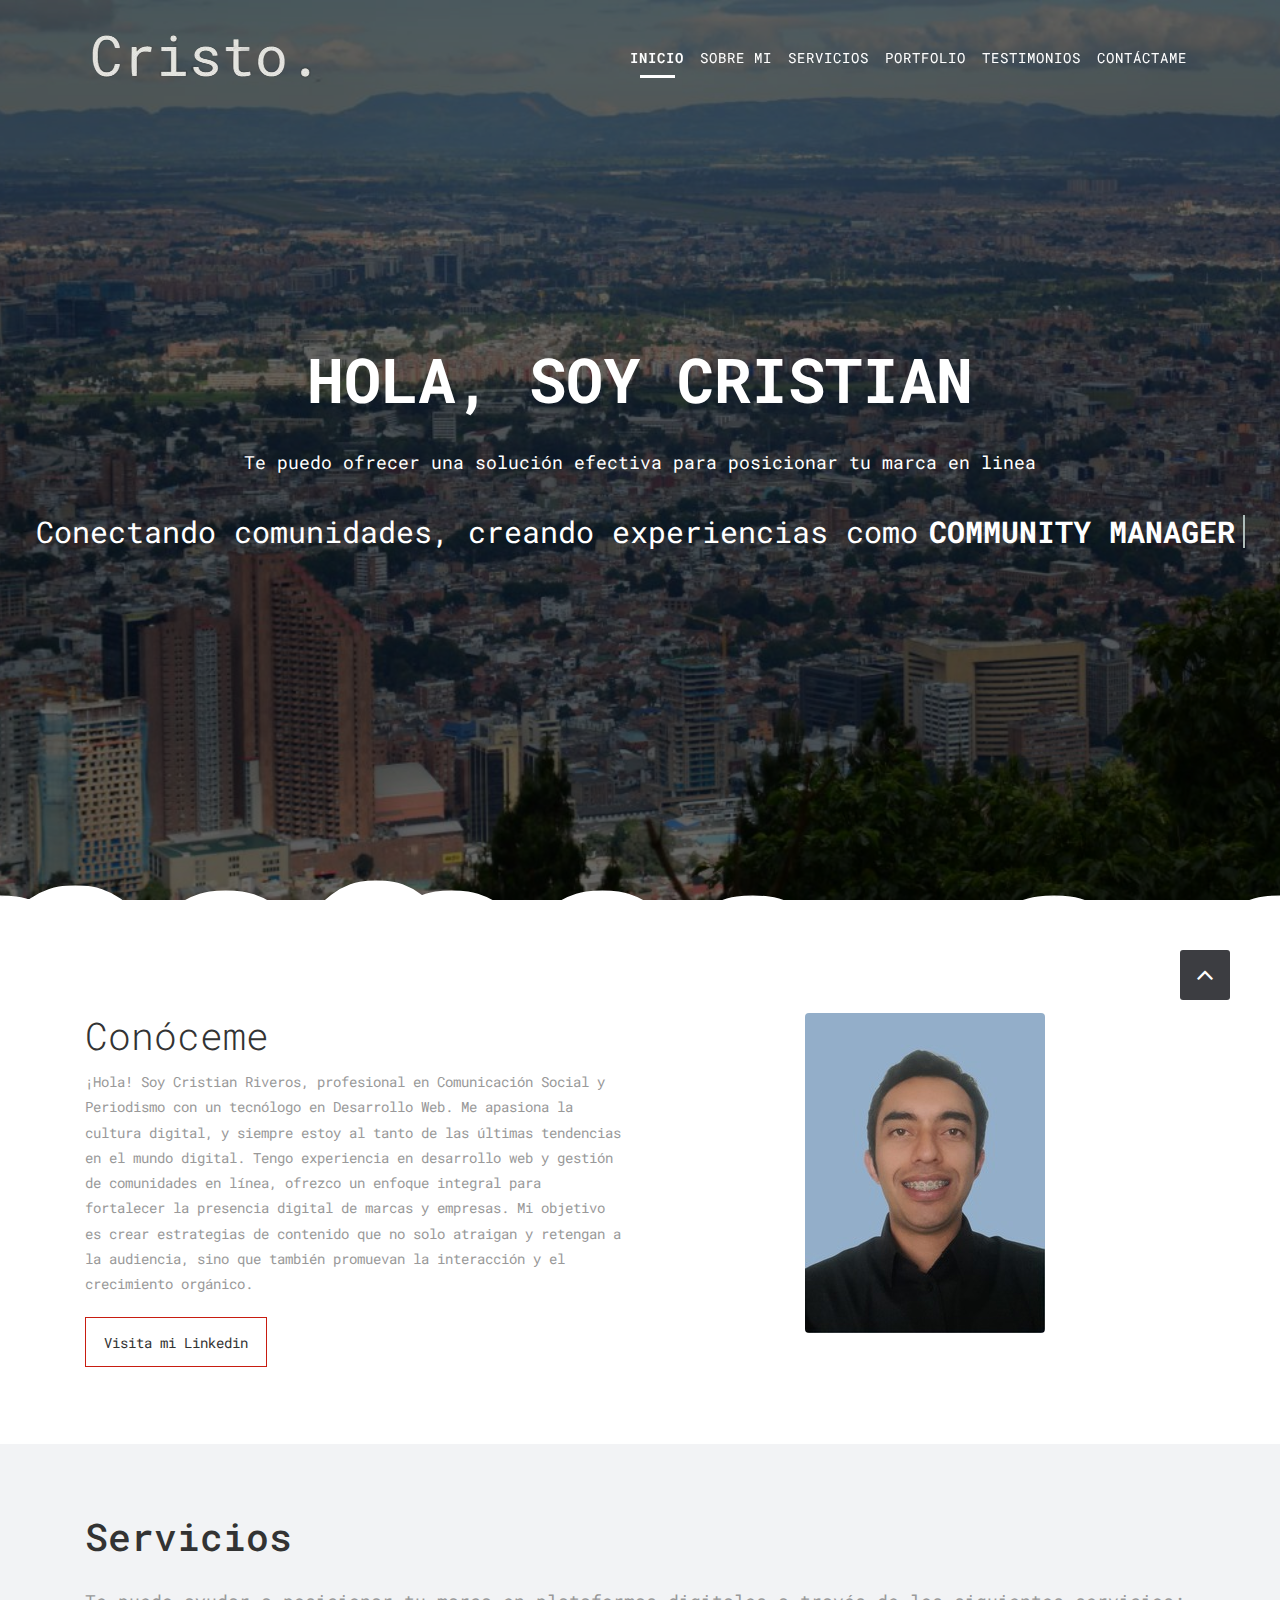
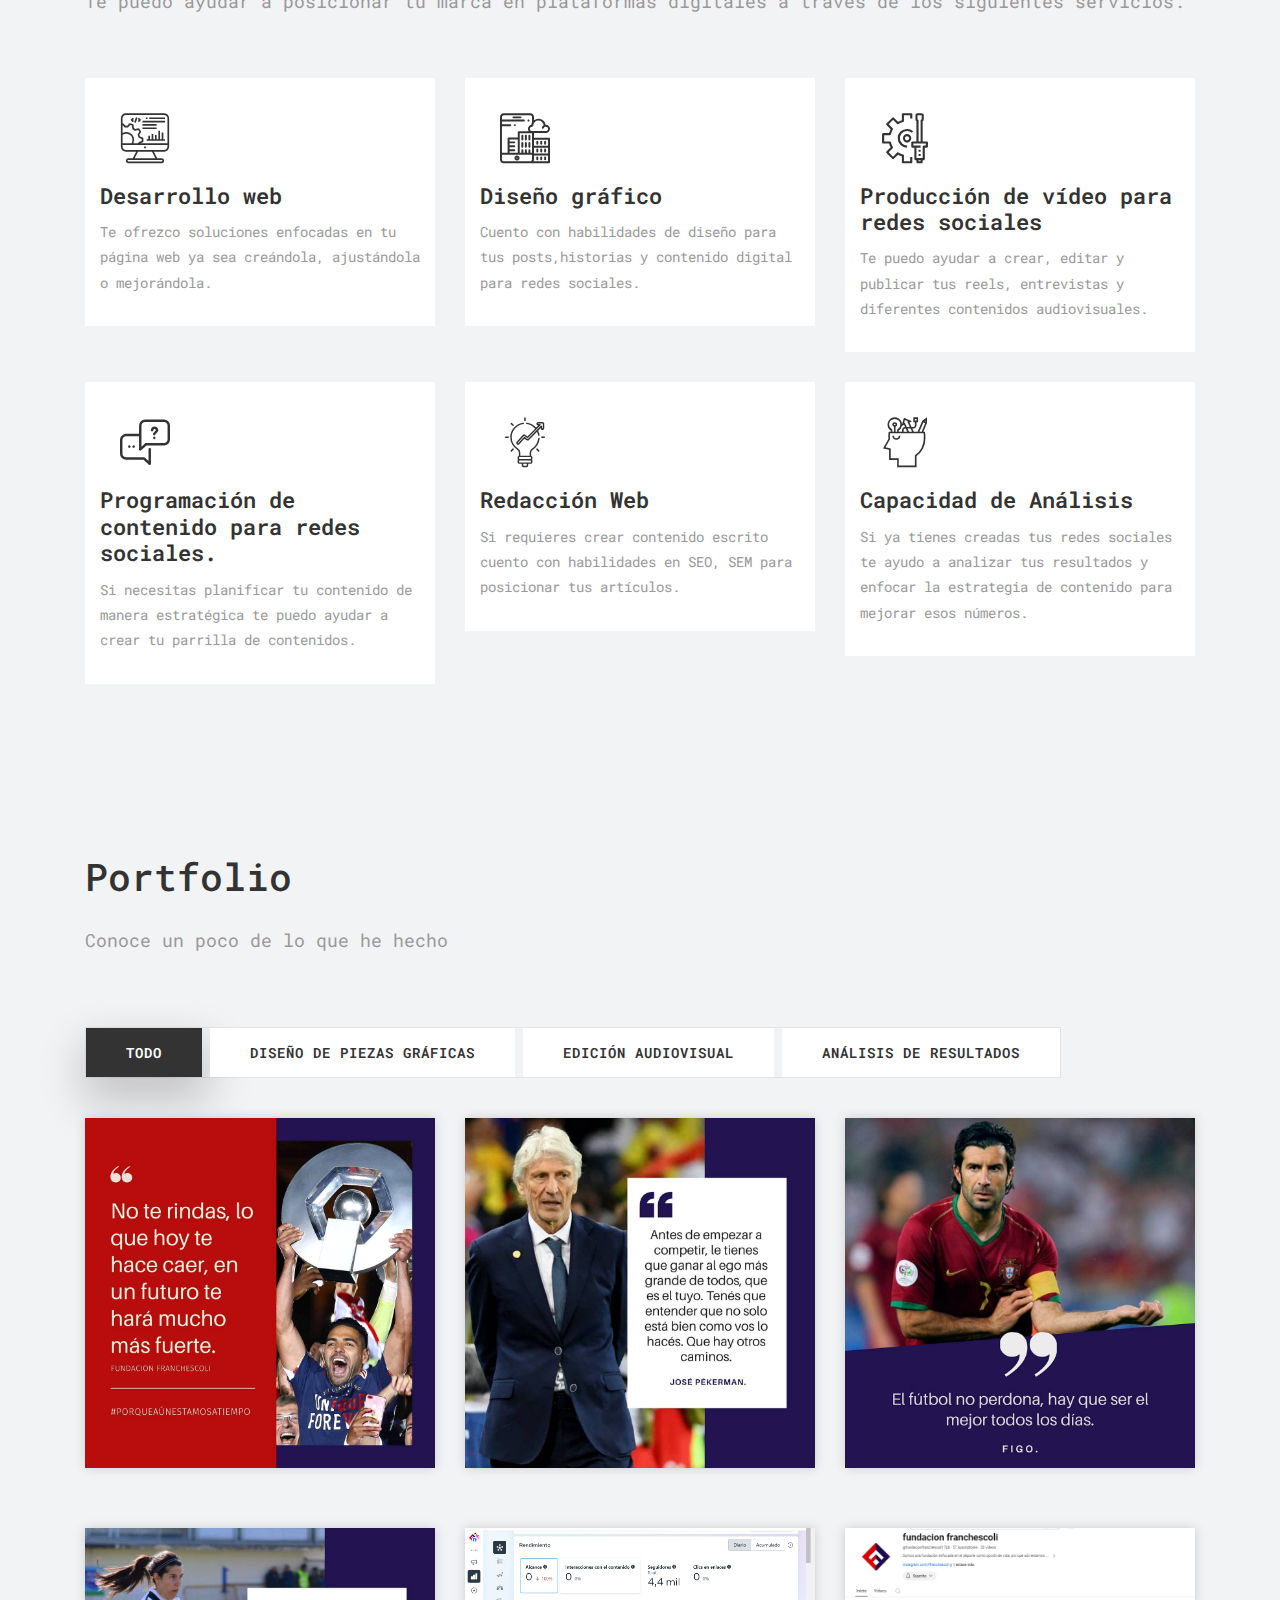
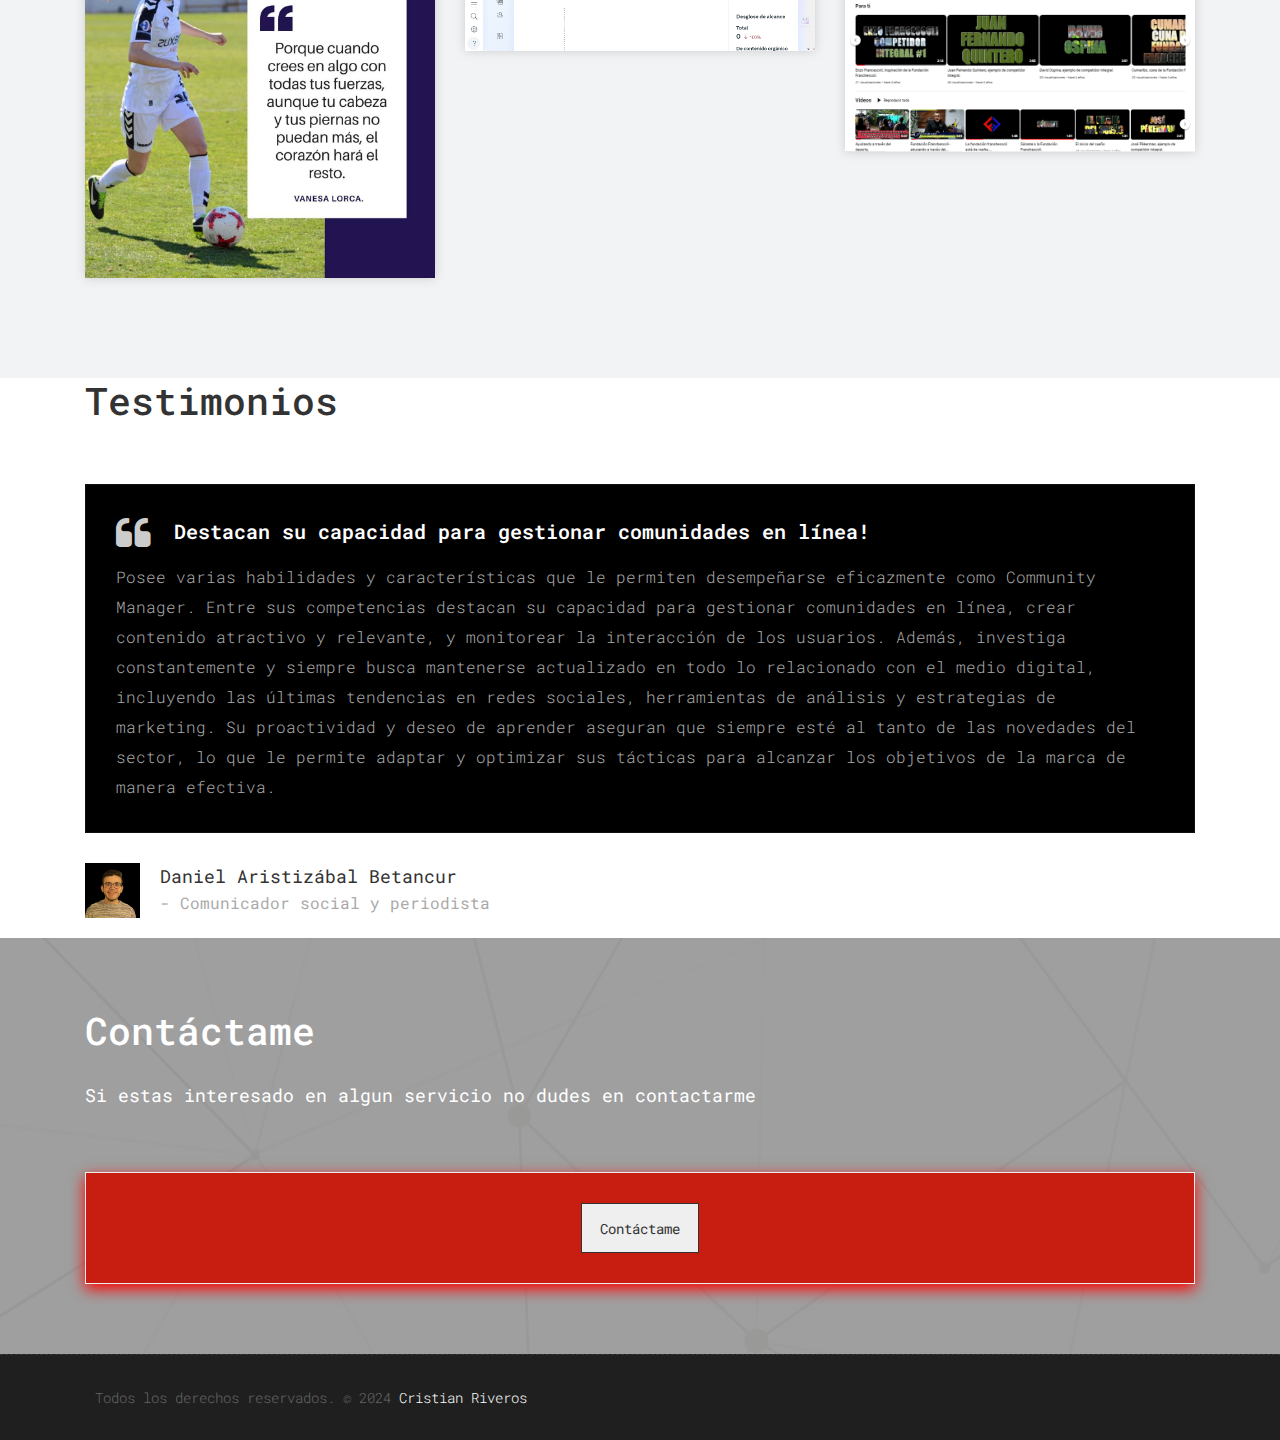
==== commit ba7e36e5: "Se edita botón contacto, botón linkedin, y link WHTS" ====
--- a/index.html
+++ b/index.html
@@ -9,7 +9,7 @@
     <meta name="viewport" content="width=device-width, minimum-scale=1.0, maximum-scale=1.0, user-scalable=no">
  
      <!-- Site Metas -->
-    <title>Notas de Cristo</title>  
+    <title>Notas de Cristo.</title>  
     <meta name="keywords" content="">
     <meta name="description" content="">
     <meta name="author" content="">
@@ -135,7 +135,7 @@
 
 Tengo experiencia en desarrollo web y gestión de comunidades en línea, ofrezco un enfoque integral para fortalecer la presencia digital de marcas y empresas. Mi objetivo es crear estrategias de contenido que no solo atraigan y retengan a la audiencia, sino que también promuevan la interacción y el crecimiento orgánico.</p>
 
-                        <a href="https://www.linkedin.com/in/cristian-riveros-7b8b81153/" class="sim-btn btn-hover-new" data-text="Visita mi Linkedin"><span>Visita mi Linkedin</span></a>
+                        <a href="https://www.linkedin.com/in/cristian-riveros-7b8b81153/" class="sim-btn btn-hover-new" style="border-color: #c81d11" data-text="Visita mi Linkedin"><span>Visita mi Linkedin</span></a>
                     </div><!-- end messagebox -->
                 </div><!-- end col -->
 
@@ -400,9 +400,9 @@
 
             <div class="row">
                 <div class="col-md-12">
-                    <div class="contact_form" style="margin-left: auto; margin-right: auto; width: 20%">
+                    <div class="contact_form">
                           <div class="col-lg-12 text-center">
-                                    <a href="https://wa.me/3204014682" target="_blank"> 
+                                    <a href="https://wa.link/i4vv2q" target="_blank"> 
                                     <button class="sim-btn btn-hover-new">Contáctame</button>
                                     </a>
                                 </div>
--- a/style.css
+++ b/style.css
@@ -2458,8 +2458,8 @@
 .btn-dark {
     padding: 13px 40px;
     font-size: 18px;
-    border: 1px solid #ececec !important;
-    color: #1f1f1f;
+    border: 1px solid #c81d11 !important;
+    color: #c81d11;
     background-color: transparent;
 }
 
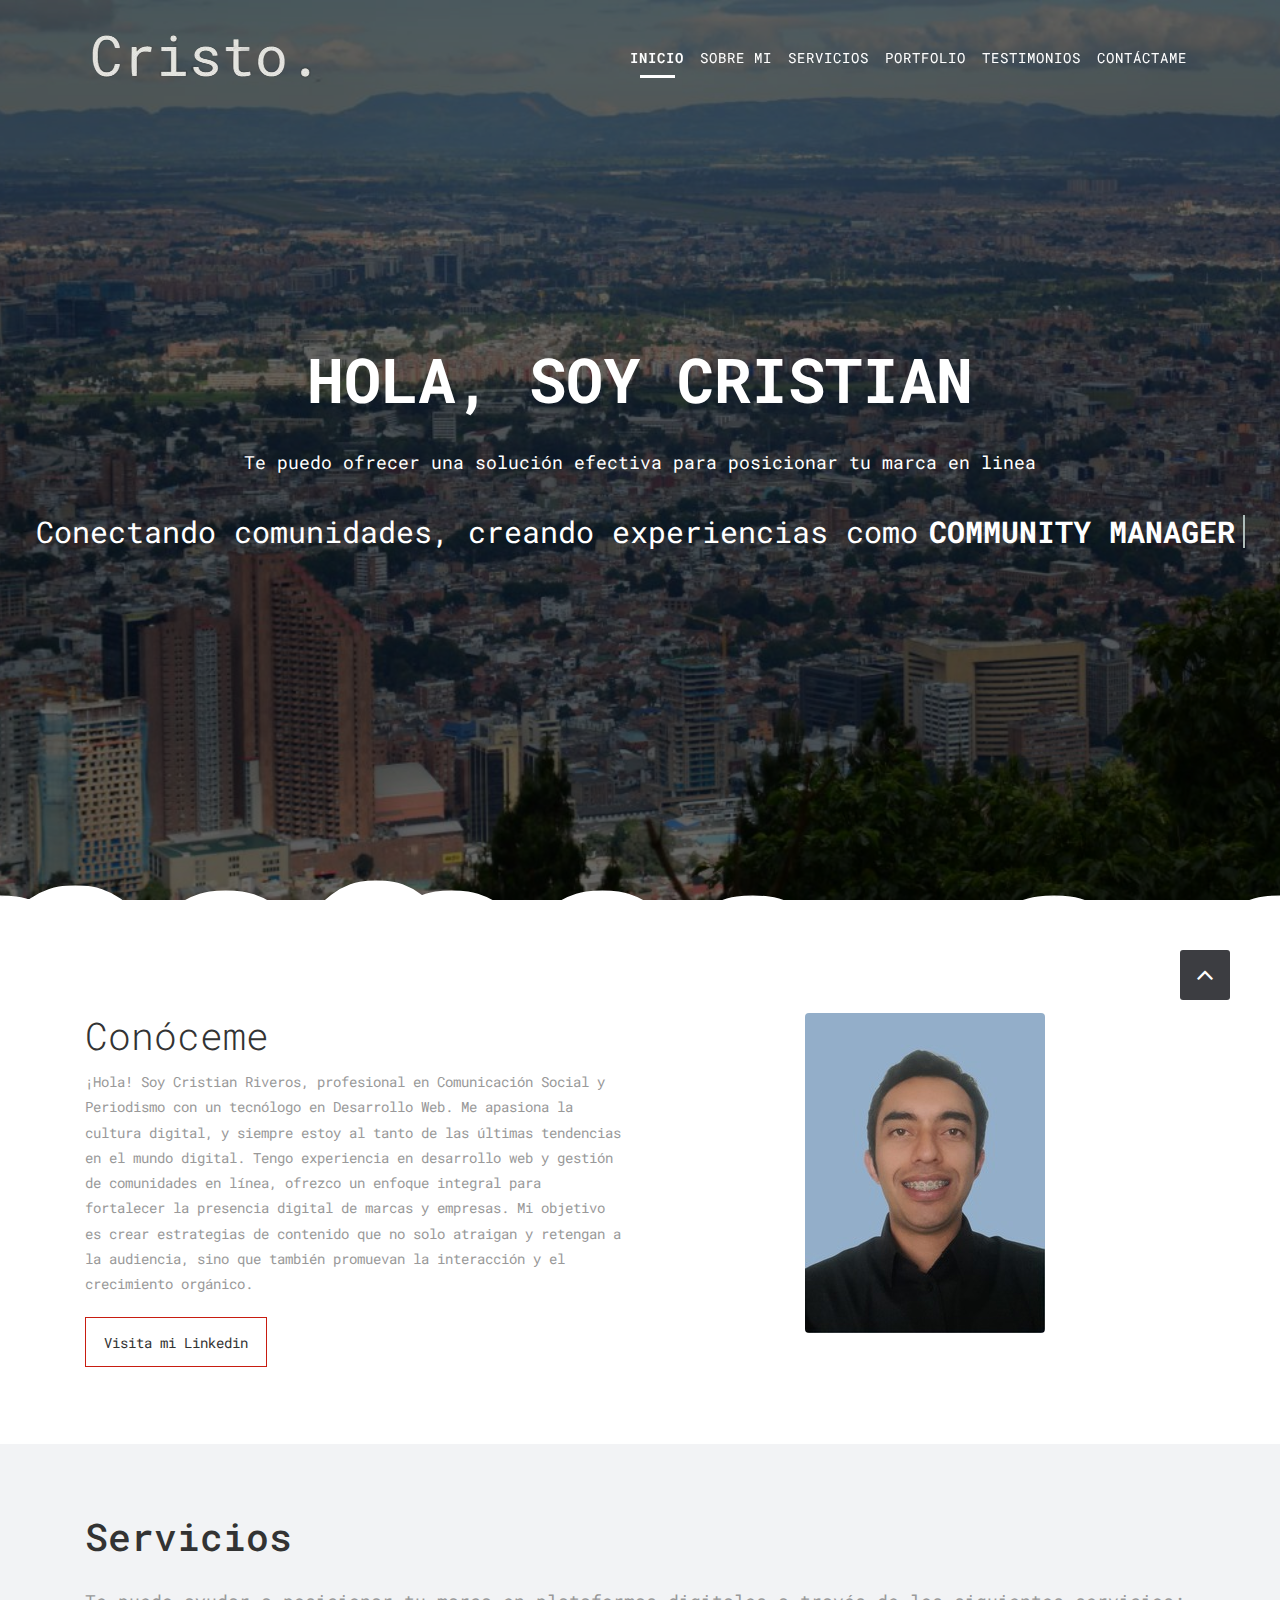
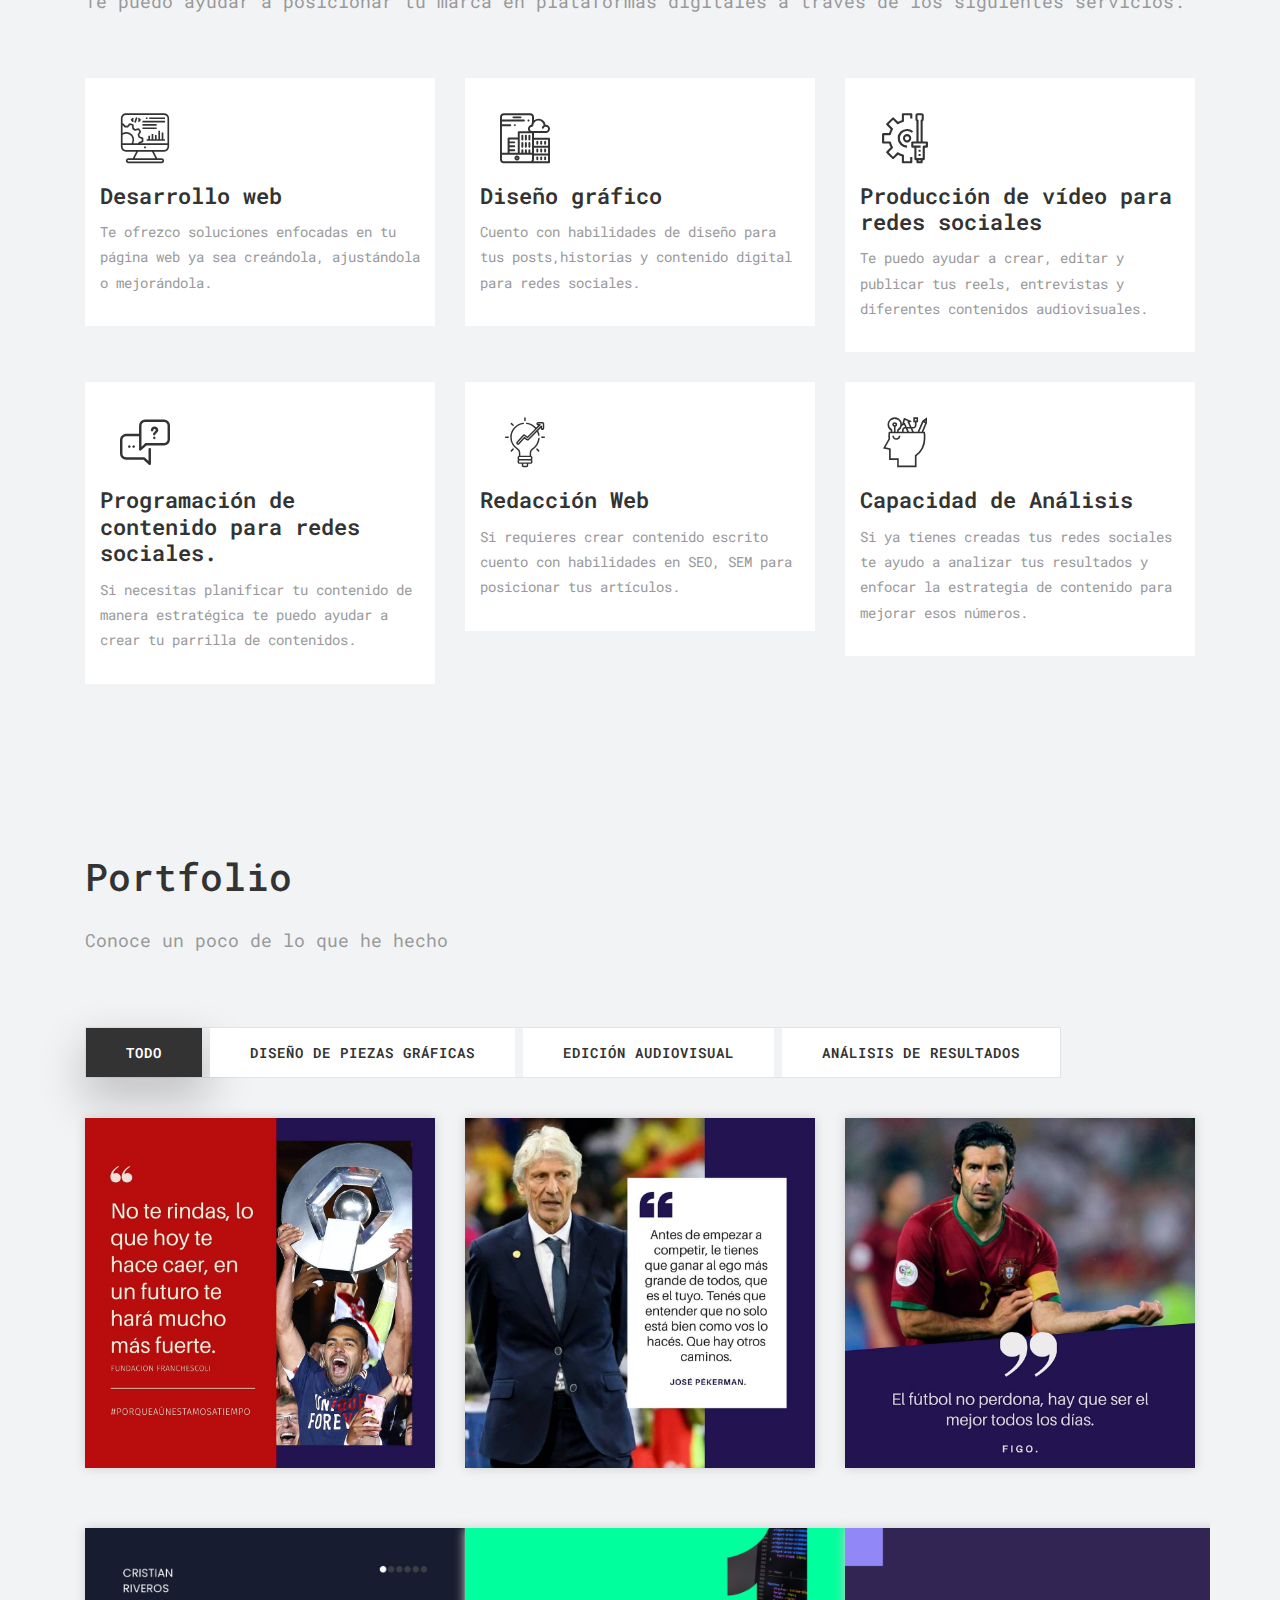
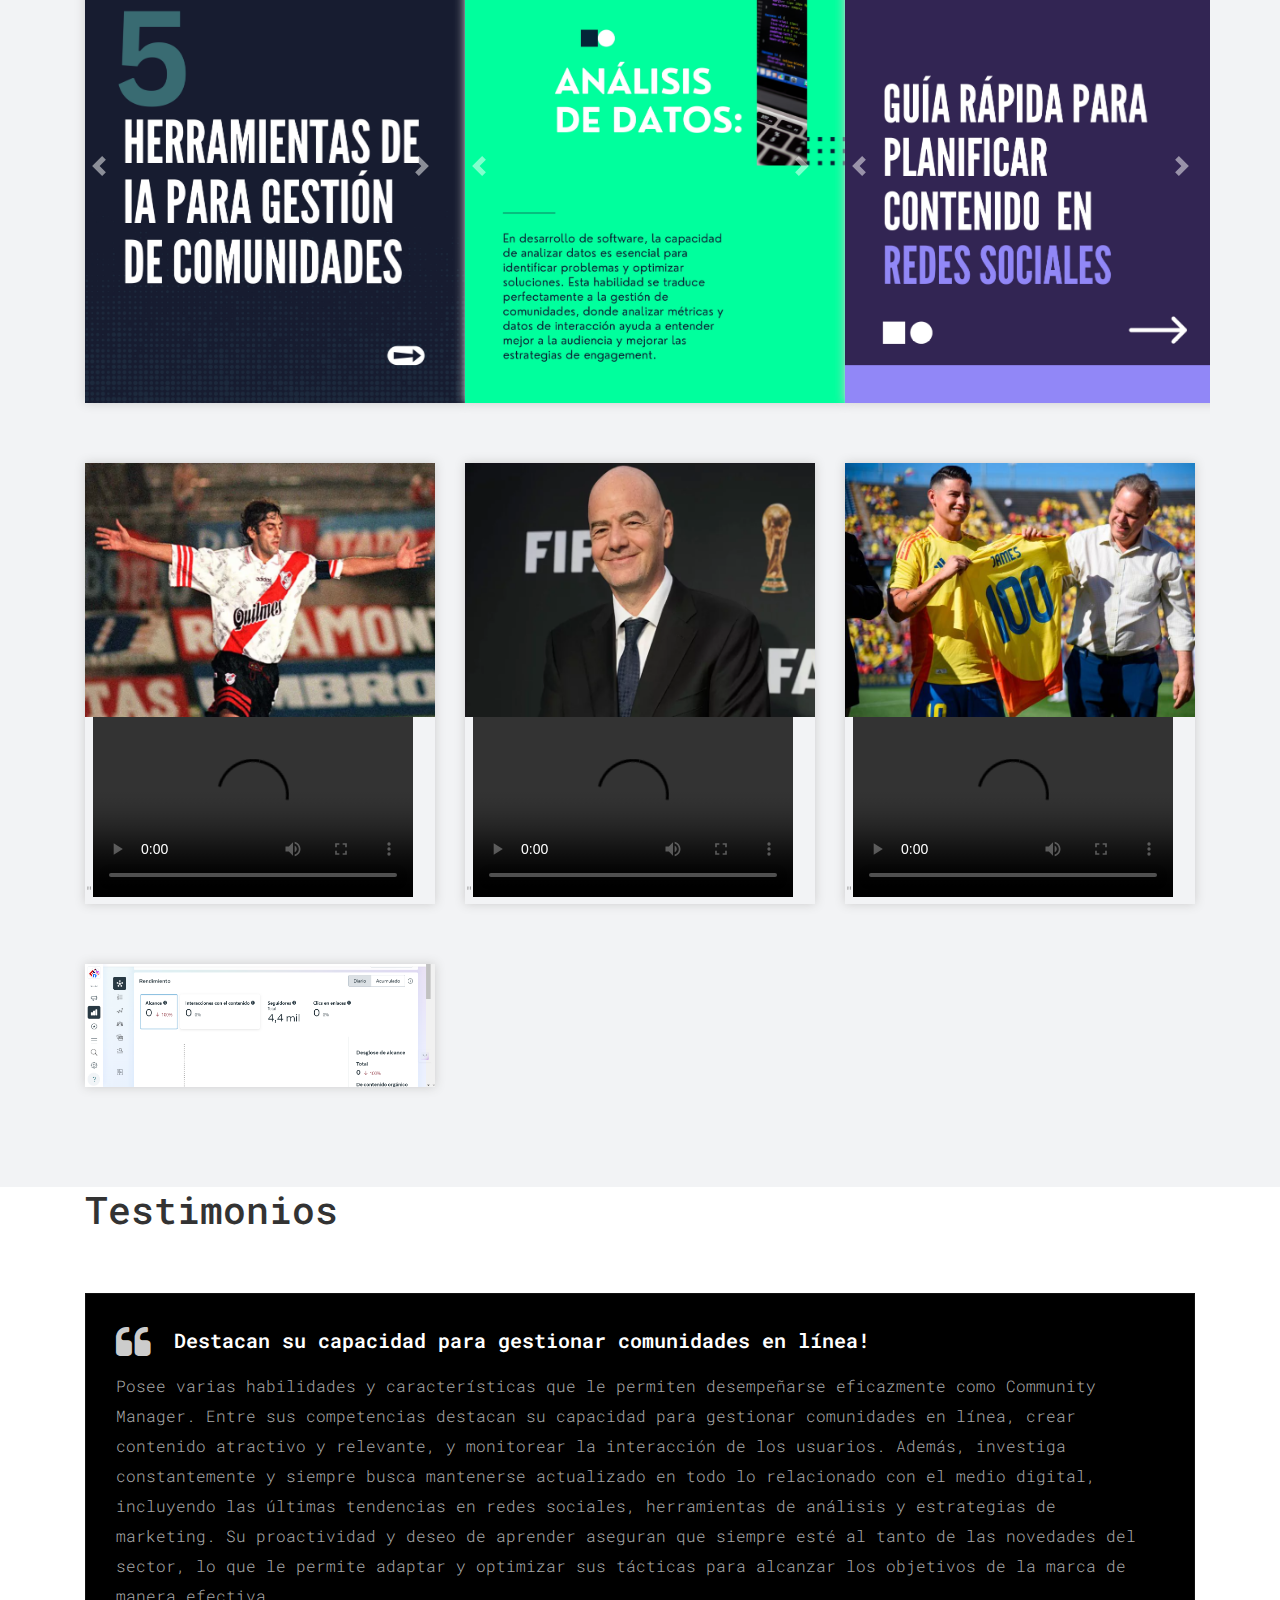
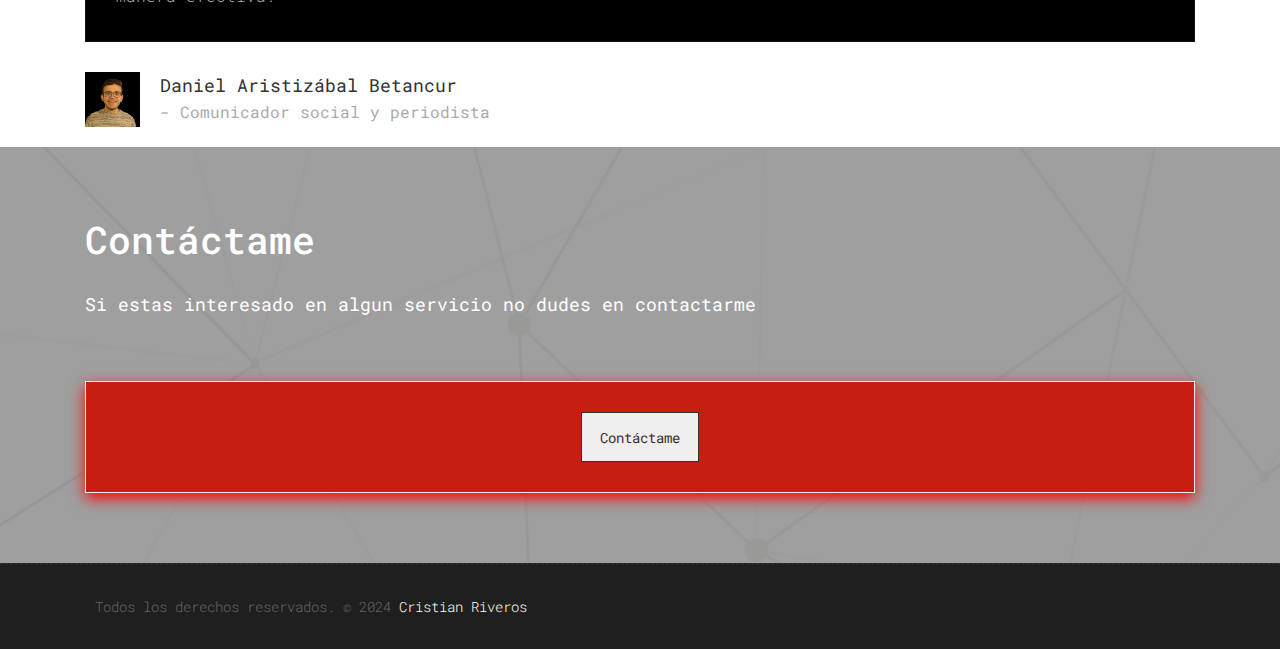
==== commit c0ce6649: "Se editan diseños y se agregan videos" ====
--- a/index.html
+++ b/index.html
@@ -242,15 +242,15 @@
 					</div>
 				</div>
 				
-				<div class="col-md-4 col-sm-6 gallery-grid">
+				<div class="col-md-4 col-sm-6 gallery-grid gal_a">
 					<div class="gallery-single fix">
 						<img src="uploads/gallery_img-02.jpg" class="img-fluid" alt="Image">
 						<div class="img-overlay">
 							<a href="uploads/gallery_img-02.jpg" data-rel="prettyPhoto[gal]" class="hoverbutton global-radius"><i class="fa fa-picture-o"></i></a>
 						</div>
 					</div>
-				</div>
-				
+				</div>				
+
 				<div class="col-md-4 col-sm-6 gallery-grid gal_a">
 					<div class="gallery-single fix">
 						<img src="uploads/gallery_img-03.jpg" class="img-fluid" alt="Image">
@@ -259,16 +259,233 @@
 						</div>
 					</div>
 				</div>
-				
-				<div class="col-md-4 col-sm-6 gallery-grid gal_a">
+
+			<!-- Carousel1 inicio -->
+			<div id="photoCarousel3" class="carousel slide col-md-4 col-sm-6 gallery-grid gal_a" data-ride="carousel">
+			    <div class="carousel-inner gallery-single fix">
+			        <div class="carousel-item active">
+			            <img src="uploads/ia1.jpg" class="d-block w-100 img-fluid" alt="Image 1">
+			            <div class="img-overlay">
+			                <a href="uploads/ia1.jpg" data-rel="prettyPhoto[gal]" class="hoverbutton global-radius"><i class="fa fa-picture-o"></i></a>
+			            </div>
+
+			        </div>
+
+			        <div class="carousel-item">
+			            <img src="uploads/ia2.jpg" class="d-block w-100 img-fluid" alt="Image 2">
+			            <div class="img-overlay">
+			                <a href="uploads/ia2.jpg" data-rel="prettyPhoto[gal]" class="hoverbutton global-radius"><i class="fa fa-picture-o"></i></a>
+			            </div>
+			        </div>
+
+			        <div class="carousel-item">
+			            <img src="uploads/ia3.jpg" class="d-block w-100 img-fluid" alt="Image 3">
+			            <div class="img-overlay">
+			                <a href="uploads/ia3.jpg" data-rel="prettyPhoto[gal]" class="hoverbutton global-radius"><i class="fa fa-picture-o"></i></a>
+			            </div>
+			        </div>
+
+			          <div class="carousel-item">
+			            <img src="uploads/ia4.jpg" class="d-block w-100 img-fluid" alt="Image 2">
+			            <div class="img-overlay">
+			                <a href="uploads/ia4.jpg" data-rel="prettyPhoto[gal]" class="hoverbutton global-radius"><i class="fa fa-picture-o"></i></a>
+			            </div>
+			        </div>
+
+			        <div class="carousel-item">
+			            <img src="uploads/ia5.jpg" class="d-block w-100 img-fluid" alt="Image 2">
+			            <div class="img-overlay">
+			                <a href="uploads/ia5.jpg" data-rel="prettyPhoto[gal]" class="hoverbutton global-radius"><i class="fa fa-picture-o"></i></a>
+			            </div>
+			        </div>
+
+			        <div class="carousel-item">
+			            <img src="uploads/ia6.jpg" class="d-block w-100 img-fluid" alt="Image 2">
+			            <div class="img-overlay">
+			                <a href="uploads/ia6.jpg" data-rel="prettyPhoto[gal]" class="hoverbutton global-radius"><i class="fa fa-picture-o"></i></a>
+			            </div>
+			        </div>
+
+			        <!-- Add more carousel items here -->
+			    </div>
+			    <a class="carousel-control-prev" href="#photoCarousel3" role="button" data-slide="prev">
+			        <span class="carousel-control-prev-icon" aria-hidden="true"></span>
+			        <span class="sr-only">Previous</span>
+			    </a>
+			    <a class="carousel-control-next" href="#photoCarousel3" role="button" data-slide="next">
+			        <span class="carousel-control-next-icon" aria-hidden="true"></span>
+			        <span class="sr-only">Next</span>
+			    </a>
+			</div>
+			<!-- Carousel1 fin -->
+
+			<!-- Carousel2 inicio -->
+			<div id="photoCarousel1" class="carousel slide col-md-4 col-sm-6 gallery-grid gal_a" data-ride="carousel">
+			    <div class="carousel-inner gallery-single fix">
+			        <div class="carousel-item active">
+			            <img src="uploads/ge1.jpg" class="d-block w-100 img-fluid" alt="Image 1">
+			            <div class="img-overlay">
+			                <a href="uploads/ge1.jpg" data-rel="prettyPhoto[gal]" class="hoverbutton global-radius"><i class="fa fa-picture-o"></i></a>
+			            </div>
+
+			        </div>
+
+			        <div class="carousel-item">
+			            <img src="uploads/ge2.jpg" class="d-block w-100 img-fluid" alt="Image 2">
+			            <div class="img-overlay">
+			                <a href="uploads/ge2.jpg" data-rel="prettyPhoto[gal]" class="hoverbutton global-radius"><i class="fa fa-picture-o"></i></a>
+			            </div>
+			        </div>
+
+			        <div class="carousel-item">
+			            <img src="uploads/ge3.jpg" class="d-block w-100 img-fluid" alt="Image 3">
+			            <div class="img-overlay">
+			                <a href="uploads/ge3.jpg" data-rel="prettyPhoto[gal]" class="hoverbutton global-radius"><i class="fa fa-picture-o"></i></a>
+			            </div>
+			        </div>
+
+			          <div class="carousel-item">
+			            <img src="uploads/ge4.jpg" class="d-block w-100 img-fluid" alt="Image 2">
+			            <div class="img-overlay">
+			                <a href="uploads/ge4.jpg" data-rel="prettyPhoto[gal]" class="hoverbutton global-radius"><i class="fa fa-picture-o"></i></a>
+			            </div>
+			        </div>
+
+			        <div class="carousel-item">
+			            <img src="uploads/ge5.jpg" class="d-block w-100 img-fluid" alt="Image 2">
+			            <div class="img-overlay">
+			                <a href="uploads/ge5.jpg" data-rel="prettyPhoto[gal]" class="hoverbutton global-radius"><i class="fa fa-picture-o"></i></a>
+			            </div>
+			        </div>
+
+			        <div class="carousel-item">
+			            <img src="uploads/ge6.jpg" class="d-block w-100 img-fluid" alt="Image 2">
+			            <div class="img-overlay">
+			                <a href="uploads/ge6.jpg" data-rel="prettyPhoto[gal]" class="hoverbutton global-radius"><i class="fa fa-picture-o"></i></a>
+			            </div>
+			        </div>
+
+			        <!-- Add more carousel items here -->
+			    </div>
+			    <a class="carousel-control-prev" href="#photoCarousel1" role="button" data-slide="prev">
+			        <span class="carousel-control-prev-icon" aria-hidden="true"></span>
+			        <span class="sr-only">Previous</span>
+			    </a>
+			    <a class="carousel-control-next" href="#photoCarousel1" role="button" data-slide="next">
+			        <span class="carousel-control-next-icon" aria-hidden="true"></span>
+			        <span class="sr-only">Next</span>
+			    </a>
+			</div>
+			<!-- Carousel2 fin -->
+
+			<!-- Carousel0 inicio -->
+			<div id="photoCarousel" class="carousel slide col-md-4 col-sm-6 gallery-grid gal_a" data-ride="carousel">
+			    <div class="carousel-inner gallery-single fix">
+			        <div class="carousel-item active">
+			            <img src="uploads/gi1.jpg" class="d-block w-100 img-fluid" alt="Image 1">
+			            <div class="img-overlay">
+			                <a href="uploads/gi1.jpg" data-rel="prettyPhoto[gal]" class="hoverbutton global-radius"><i class="fa fa-picture-o"></i></a>
+			            </div>
+
+			        </div>
+
+			        <div class="carousel-item">
+			            <img src="uploads/gi2.jpg" class="d-block w-100 img-fluid" alt="Image 2">
+			            <div class="img-overlay">
+			                <a href="uploads/gi2.jpg" data-rel="prettyPhoto[gal]" class="hoverbutton global-radius"><i class="fa fa-picture-o"></i></a>
+			            </div>
+			        </div>
+
+			        <div class="carousel-item">
+			            <img src="uploads/gi3.jpg" class="d-block w-100 img-fluid" alt="Image 3">
+			            <div class="img-overlay">
+			                <a href="uploads/gi3.jpg" data-rel="prettyPhoto[gal]" class="hoverbutton global-radius"><i class="fa fa-picture-o"></i></a>
+			            </div>
+			        </div>
+
+			          <div class="carousel-item">
+			            <img src="uploads/gi4.jpg" class="d-block w-100 img-fluid" alt="Image 2">
+			            <div class="img-overlay">
+			                <a href="uploads/gi4.jpg" data-rel="prettyPhoto[gal]" class="hoverbutton global-radius"><i class="fa fa-picture-o"></i></a>
+			            </div>
+			        </div>
+
+			        <div class="carousel-item">
+			            <img src="uploads/gi5.jpg" class="d-block w-100 img-fluid" alt="Image 2">
+			            <div class="img-overlay">
+			                <a href="uploads/gi5.jpg" data-rel="prettyPhoto[gal]" class="hoverbutton global-radius"><i class="fa fa-picture-o"></i></a>
+			            </div>
+			        </div>
+
+			        <div class="carousel-item">
+			            <img src="uploads/gi6.jpg" class="d-block w-100 img-fluid" alt="Image 2">
+			            <div class="img-overlay">
+			                <a href="uploads/gi6.jpg" data-rel="prettyPhoto[gal]" class="hoverbutton global-radius"><i class="fa fa-picture-o"></i></a>
+			            </div>
+			        </div>
+
+					<div class="carousel-item">
+			            <img src="uploads/gi7.jpg" class="d-block w-100 img-fluid" alt="Image 2">
+			            <div class="img-overlay">
+			                <a href="uploads/gi7.jpg" data-rel="prettyPhoto[gal]" class="hoverbutton global-radius"><i class="fa fa-picture-o"></i></a>
+			            </div>
+			        </div>
+
+			        <div class="carousel-item">
+			            <img src="uploads/gi8.jpg" class="d-block w-100 img-fluid" alt="Image 2">
+			            <div class="img-overlay">
+			                <a href="uploads/gi8.jpg" data-rel="prettyPhoto[gal]" class="hoverbutton global-radius"><i class="fa fa-picture-o"></i></a>
+			            </div>
+			        </div>
+
+			        <div class="carousel-item">
+			            <img src="uploads/gi9.jpg" class="d-block w-100 img-fluid" alt="Image 2">
+			            <div class="img-overlay">
+			                <a href="uploads/gi9.jpg" data-rel="prettyPhoto[gal]" class="hoverbutton global-radius"><i class="fa fa-picture-o"></i></a>
+			            </div>
+			        </div>
+
+			        <div class="carousel-item">
+			            <img src="uploads/gi10.jpg" class="d-block w-100 img-fluid" alt="Image 2">
+			            <div class="img-overlay">
+			                <a href="uploads/gi10.jpg" data-rel="prettyPhoto[gal]" class="hoverbutton global-radius"><i class="fa fa-picture-o"></i></a>
+			            </div>
+			        </div>			        
+
+			        <!-- Add more carousel items here -->
+			    </div>
+			    <a class="carousel-control-prev" href="#photoCarousel" role="button" data-slide="prev">
+			        <span class="carousel-control-prev-icon" aria-hidden="true"></span>
+			        <span class="sr-only">Previous</span>
+			    </a>
+			    <a class="carousel-control-next" href="#photoCarousel" role="button" data-slide="next">
+			        <span class="carousel-control-next-icon" aria-hidden="true"></span>
+			        <span class="sr-only">Next</span>
+			    </a>
+			</div>
+			<!-- Carousel0 fin -->
+			
+				<div class="col-md-4 col-sm-6 gallery-grid gal_b">
 					<div class="gallery-single fix">
-						<img src="uploads/gallery_img-04.jpg" class="img-fluid" alt="Image">
-						<div class="img-overlay">
-							<a href="uploads/gallery_img-04.jpg" data-rel="prettyPhoto[gal]" class="hoverbutton global-radius"><i class="fa fa-picture-o"></i></a>
-						</div>
-					</div>
-				</div>
-				
+						<img src="uploads/enzo.png" class="img-fluid" alt="Image">
+						"<video width="320" height="180" controls>  <source src="uploads/enzo.mp4" type="video/mp4">  <source src="uploads/enzo.mp4" type="video/webm">
+					</div>
+				</div>
+
+				<div class="col-md-4 col-sm-6 gallery-grid gal_b">
+					<div class="gallery-single fix">
+						<img src="uploads/compe.png" class="img-fluid" alt="Image">
+						"<video width="320" height="180" controls>  <source src="uploads/compe.mp4" type="video/mp4">  <source src="uploads/compe.mp4" type="video/webm">
+					</div>
+				</div>
+
+				<div class="col-md-4 col-sm-6 gallery-grid gal_b">
+					<div class="gallery-single fix">
+						<img src="uploads/jam.jpg" class="img-fluid" alt="Image">
+						"<video width="320" height="180" controls>  <source src="uploads/jam.mp4" type="video/mp4">  <source src="uploads/jam.mp4" type="video/webm">
+					</div>
+				</div>
+
 				<div class="col-md-4 col-sm-6 gallery-grid gal_c">
 					<div class="gallery-single fix">
 						<img src="uploads/gallery_img-05.png" class="img-fluid" alt="Image">
@@ -277,15 +494,7 @@
 						</div>
 					</div>
 				</div>
-				
-				<div class="col-md-4 col-sm-6 gallery-grid gal_b">
-					<div class="gallery-single fix">
-						<img src="uploads/gallery_img-06.png" class="img-fluid" alt="Image">
-						<div class="img-overlay">
-							<a href="uploads/gallery_img-06.png" data-rel="prettyPhoto[gal]" class="hoverbutton global-radius"><i class="fa fa-picture-o"></i></a>
-						</div>
-					</div>
-				</div>
+
 			</div>
 			</div>
 		</div>
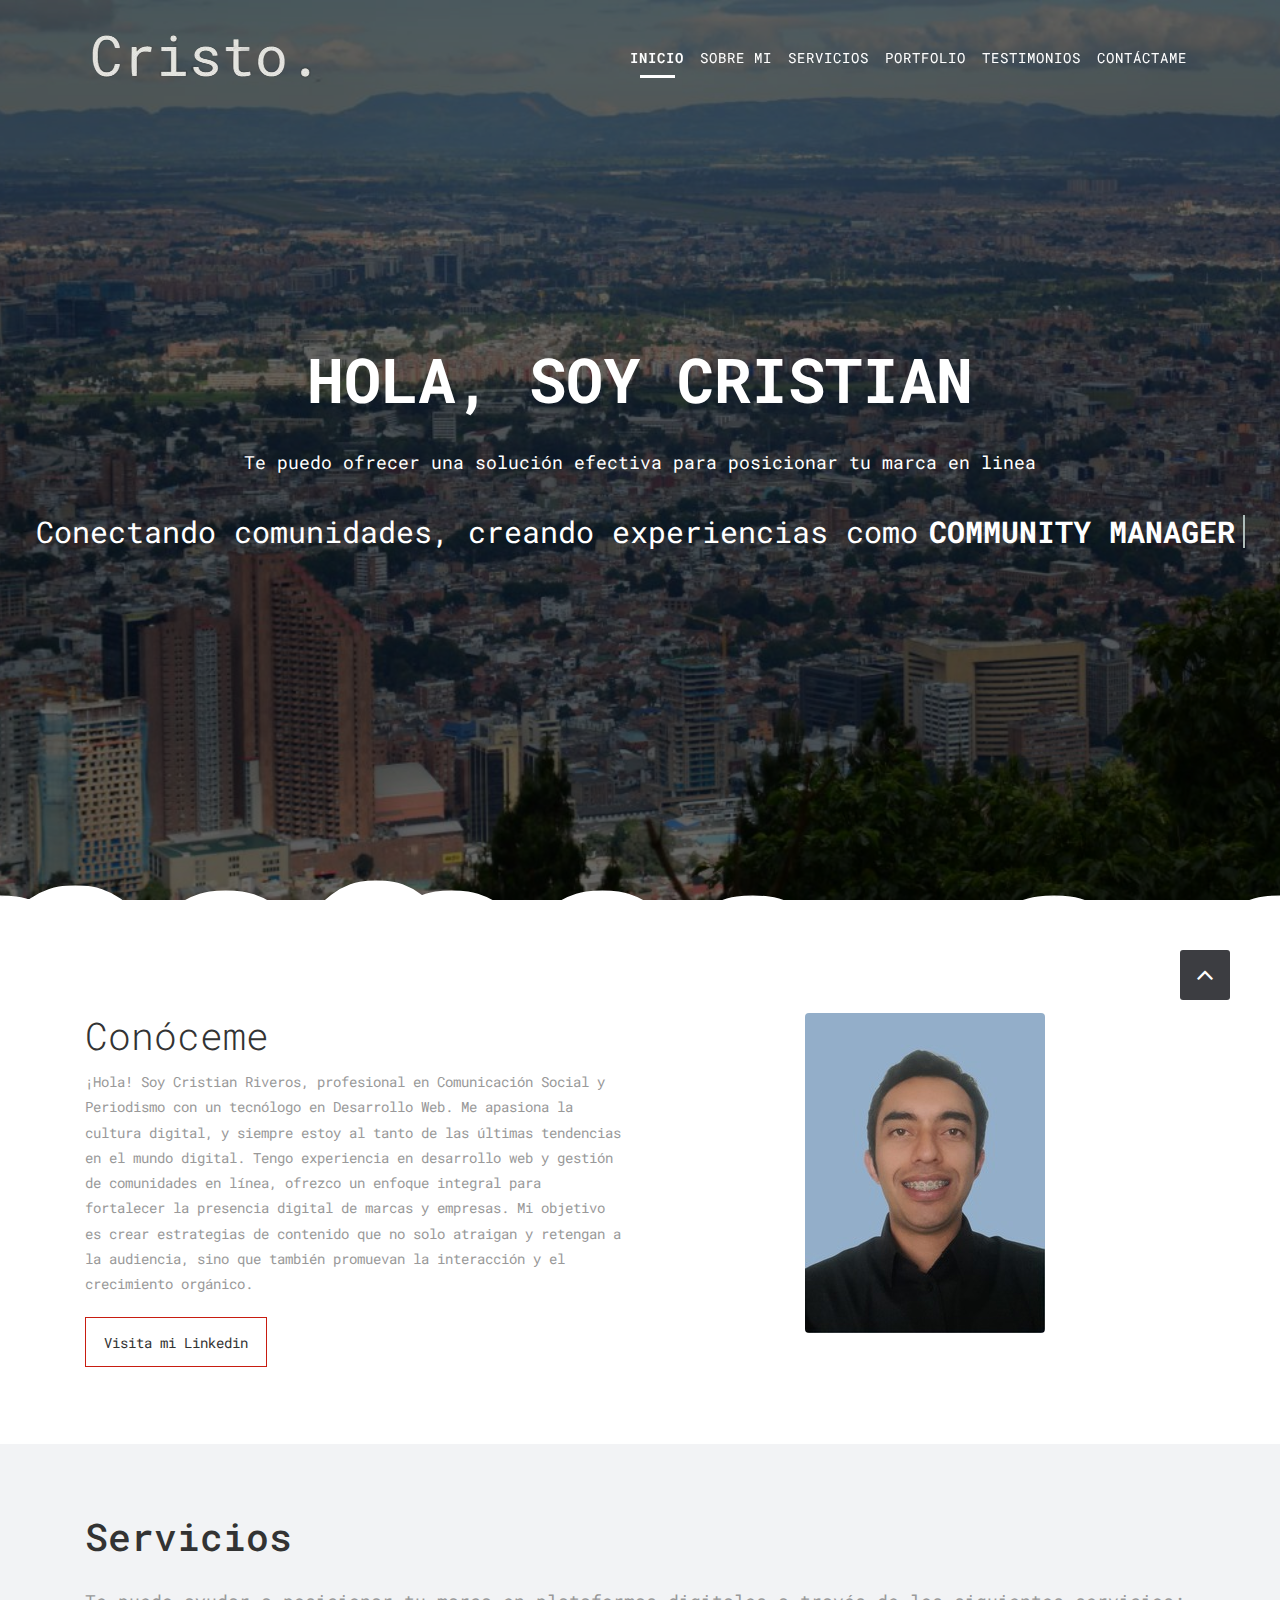
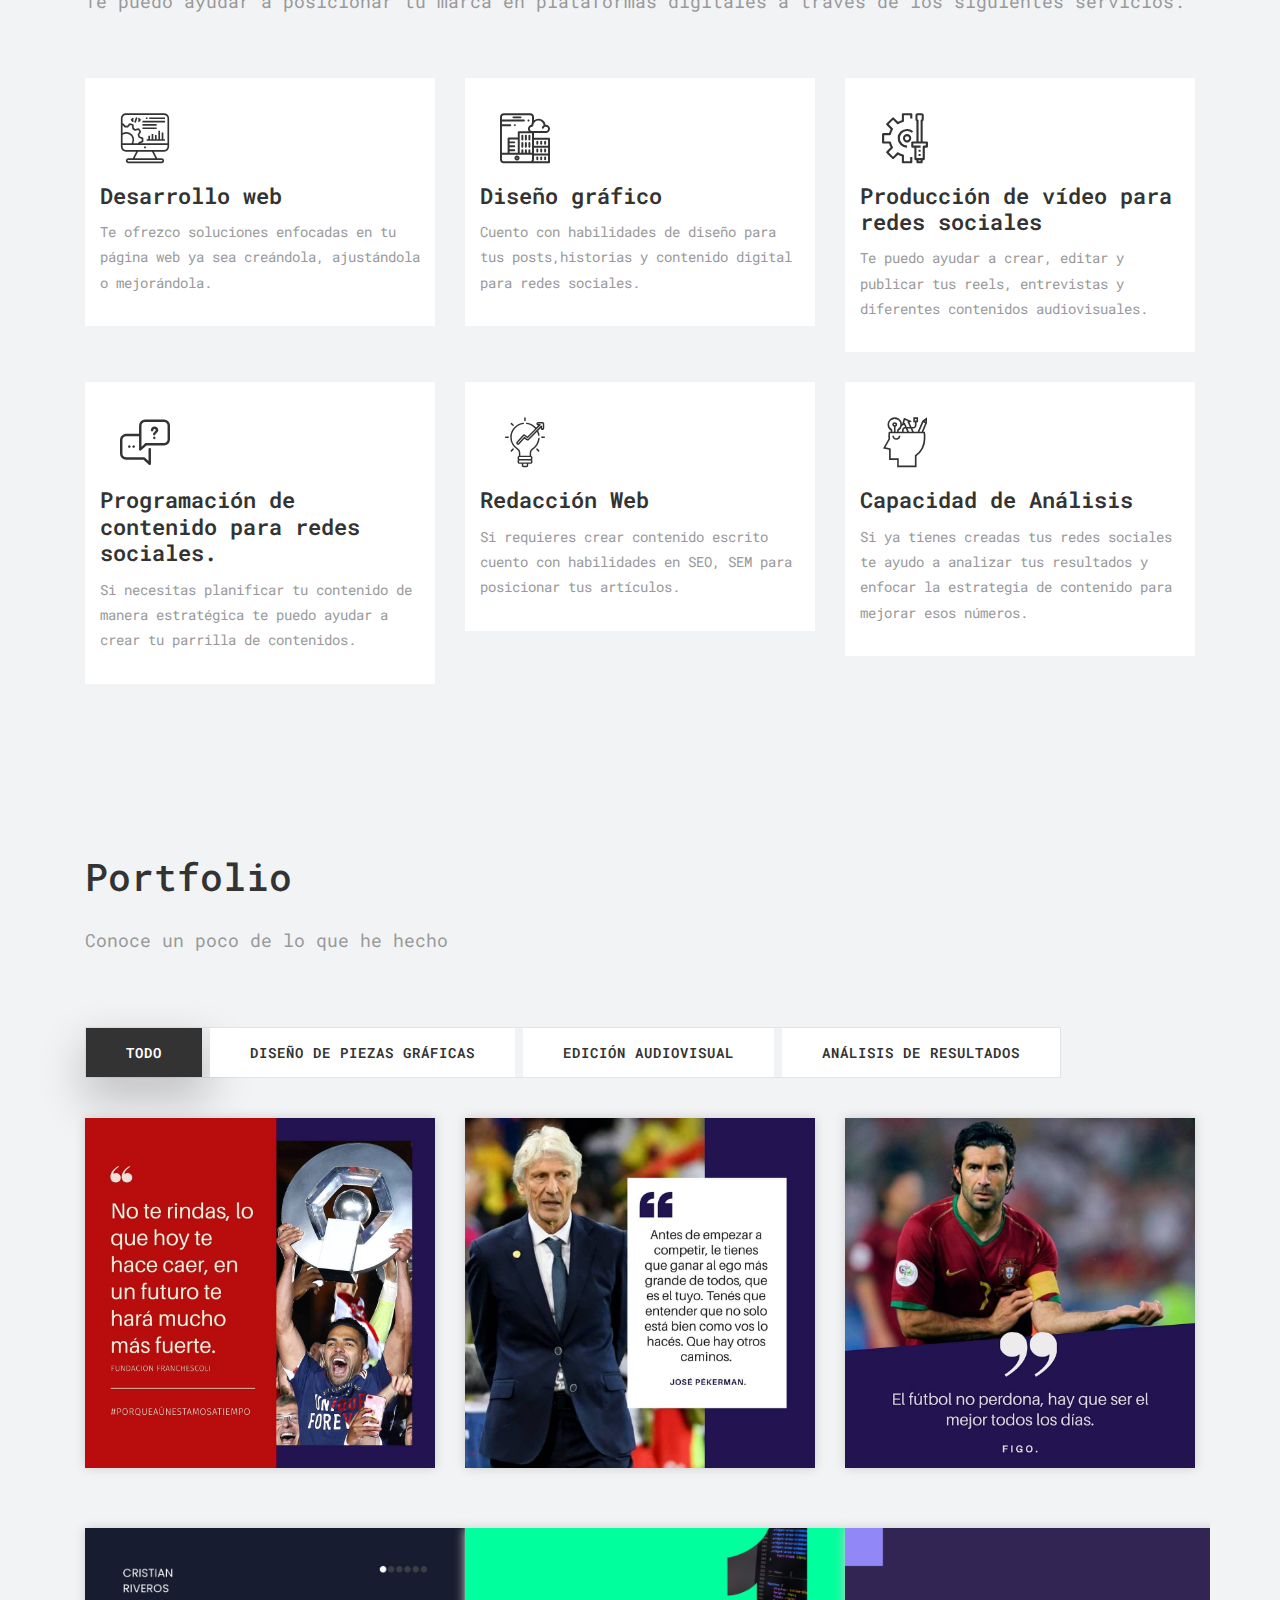
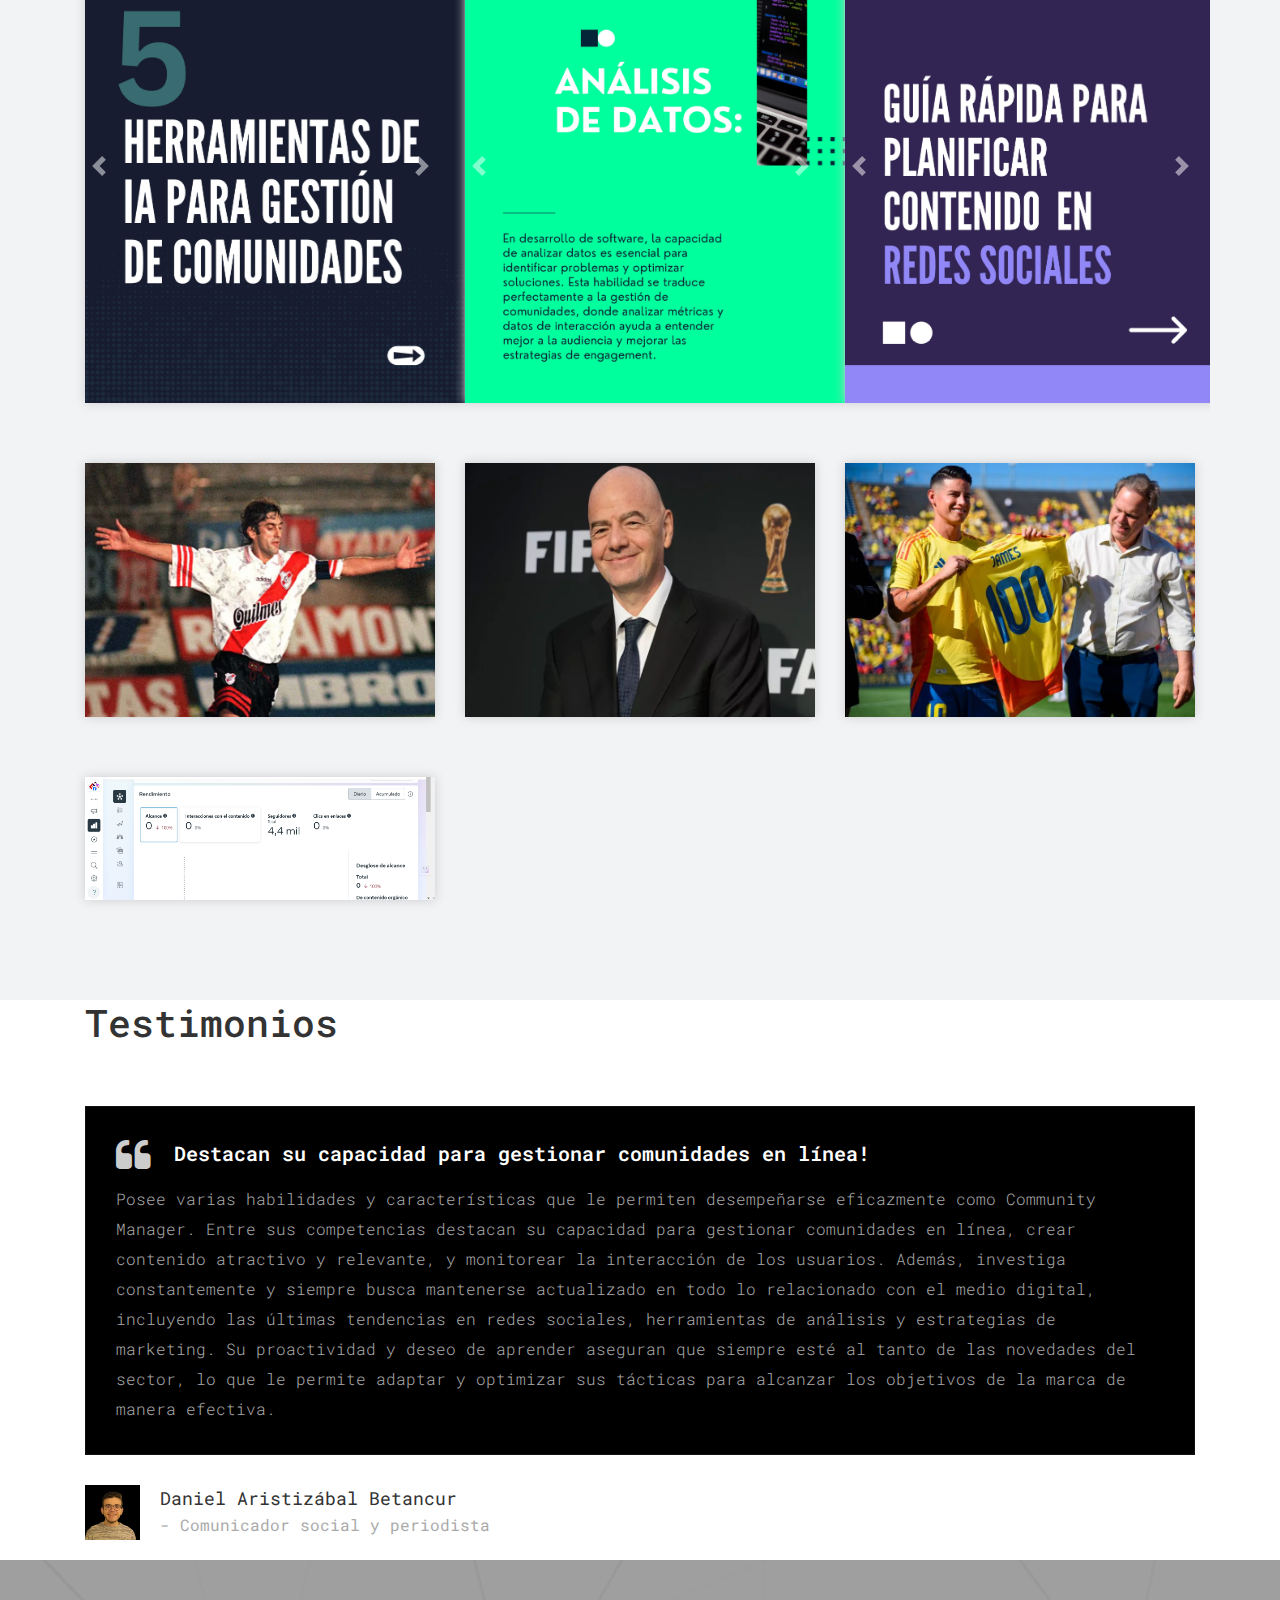
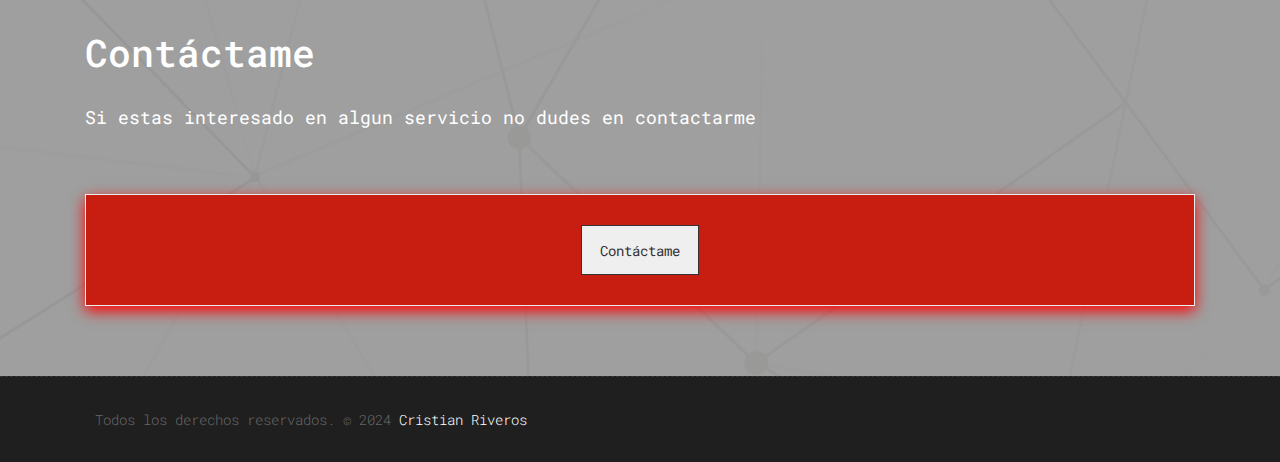
==== commit 7f05e562: "Se editan videos porque no cargan" ====
--- a/index.html
+++ b/index.html
@@ -467,22 +467,25 @@
 			
 				<div class="col-md-4 col-sm-6 gallery-grid gal_b">
 					<div class="gallery-single fix">
-						<img src="uploads/enzo.png" class="img-fluid" alt="Image">
-						"<video width="320" height="180" controls>  <source src="uploads/enzo.mp4" type="video/mp4">  <source src="uploads/enzo.mp4" type="video/webm">
+						<a href="https://www.youtube.com/watch?v=bpsYIY28DNA&t=36s" title="Clic para ver el video de Enzo Francescoli">
+							<img src="uploads/enzo.png" class="img-fluid" alt="Enzo">
+						</i></a>
 					</div>
 				</div>
 
 				<div class="col-md-4 col-sm-6 gallery-grid gal_b">
 					<div class="gallery-single fix">
-						<img src="uploads/compe.png" class="img-fluid" alt="Image">
-						"<video width="320" height="180" controls>  <source src="uploads/compe.mp4" type="video/mp4">  <source src="uploads/compe.mp4" type="video/webm">
+						<a href="https://www.youtube.com/watch?v=uqQfsBN5a-U&t=3s" title="Clic para ver el video de El competidor integral">
+							<img src="uploads/compe.png" class="img-fluid" alt="Enzo">
+						</i></a>
 					</div>
 				</div>
 
 				<div class="col-md-4 col-sm-6 gallery-grid gal_b">
 					<div class="gallery-single fix">
-						<img src="uploads/jam.jpg" class="img-fluid" alt="Image">
-						"<video width="320" height="180" controls>  <source src="uploads/jam.mp4" type="video/mp4">  <source src="uploads/jam.mp4" type="video/webm">
+						<a href="https://www.youtube.com/watch?v=B0Us9HhhOc4&t=4s" title="Clic para ver el video de James Rodriguez">
+							<img src="uploads/jam.jpg" class="img-fluid" alt="Enzo">
+						</i></a>
 					</div>
 				</div>
 
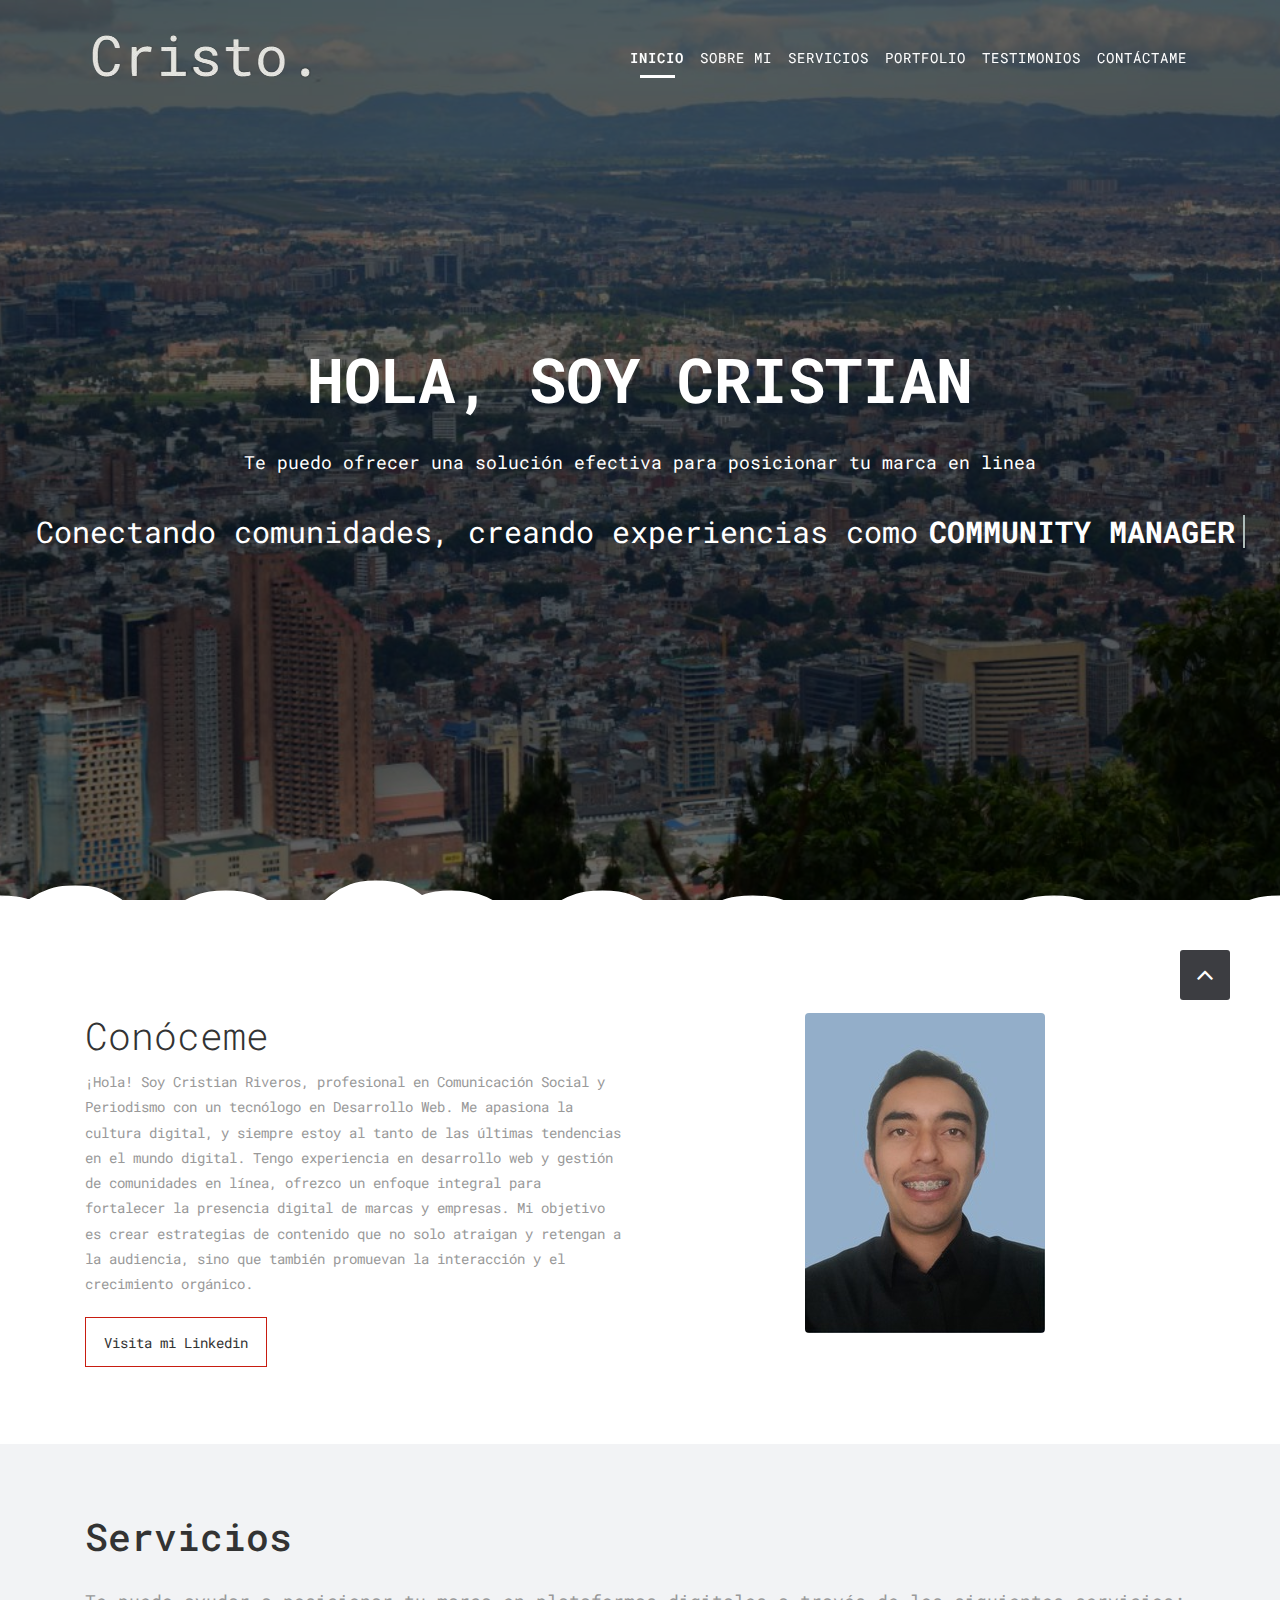
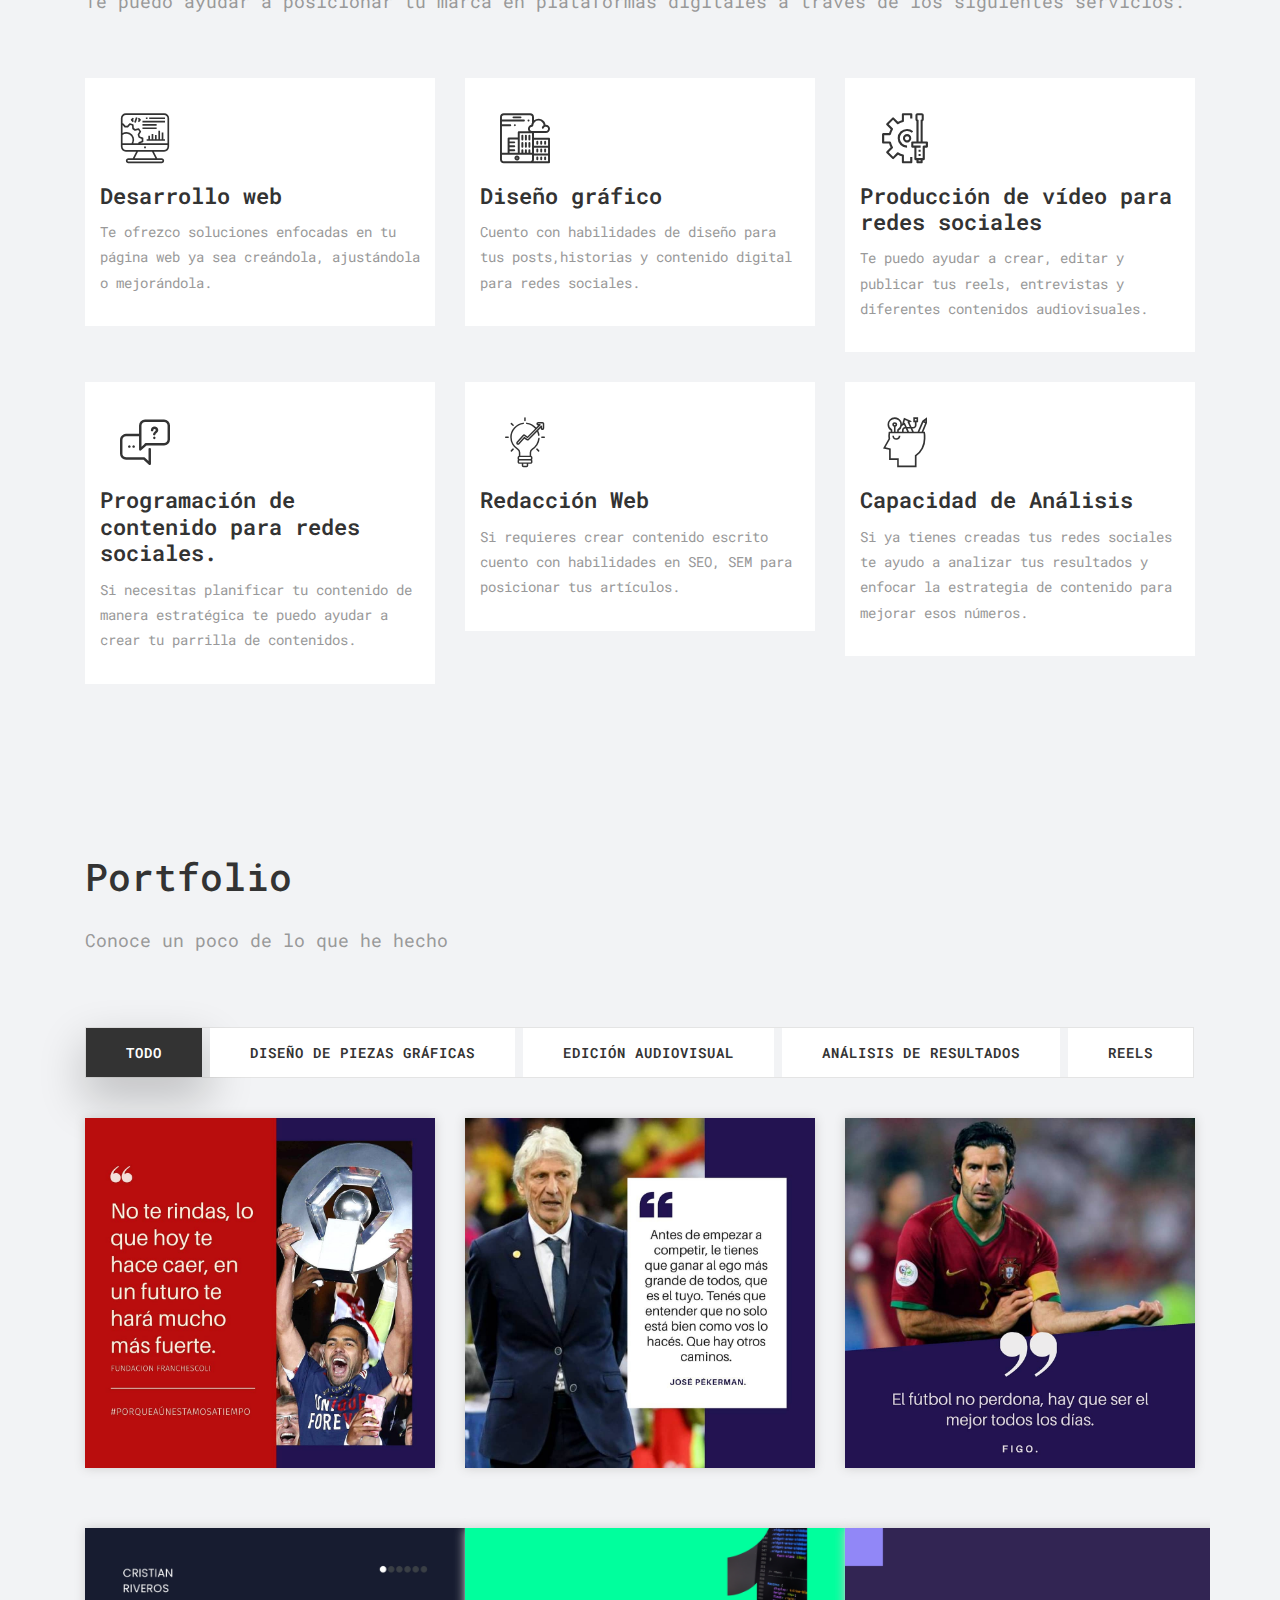
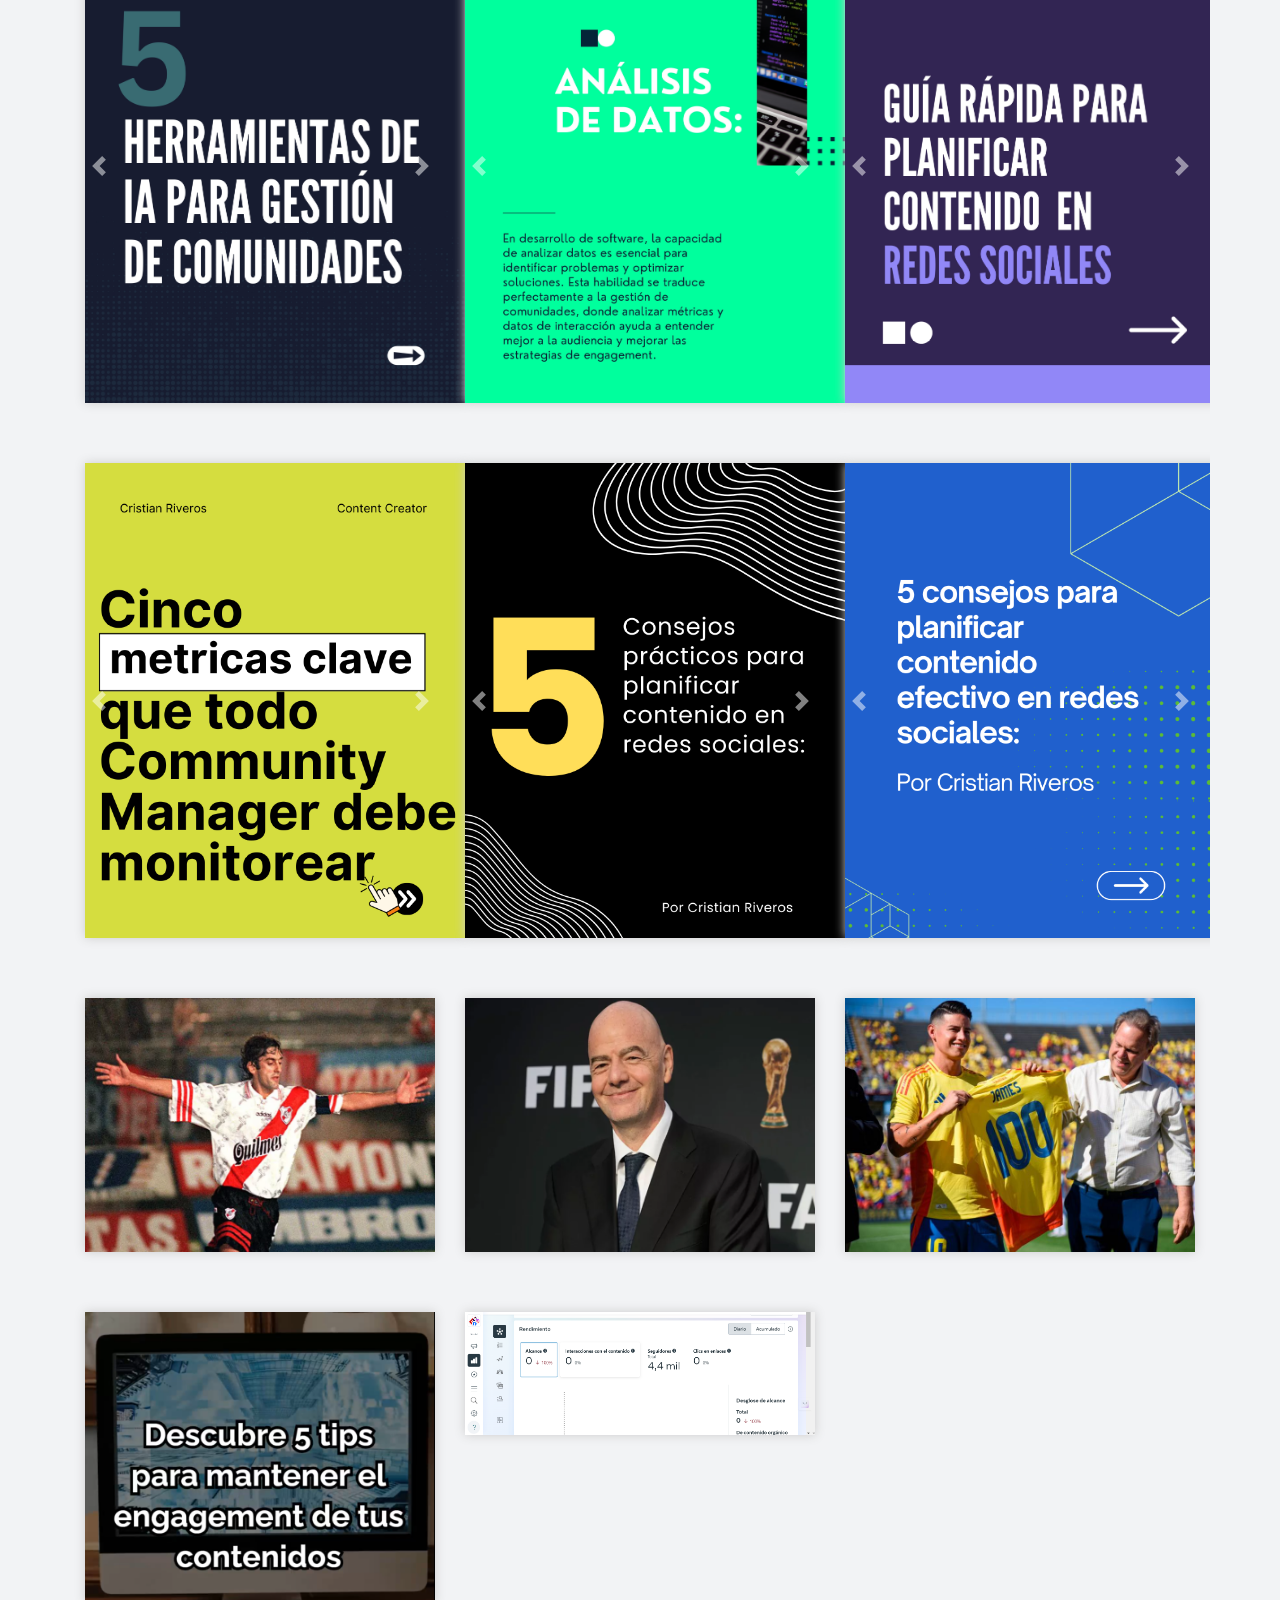
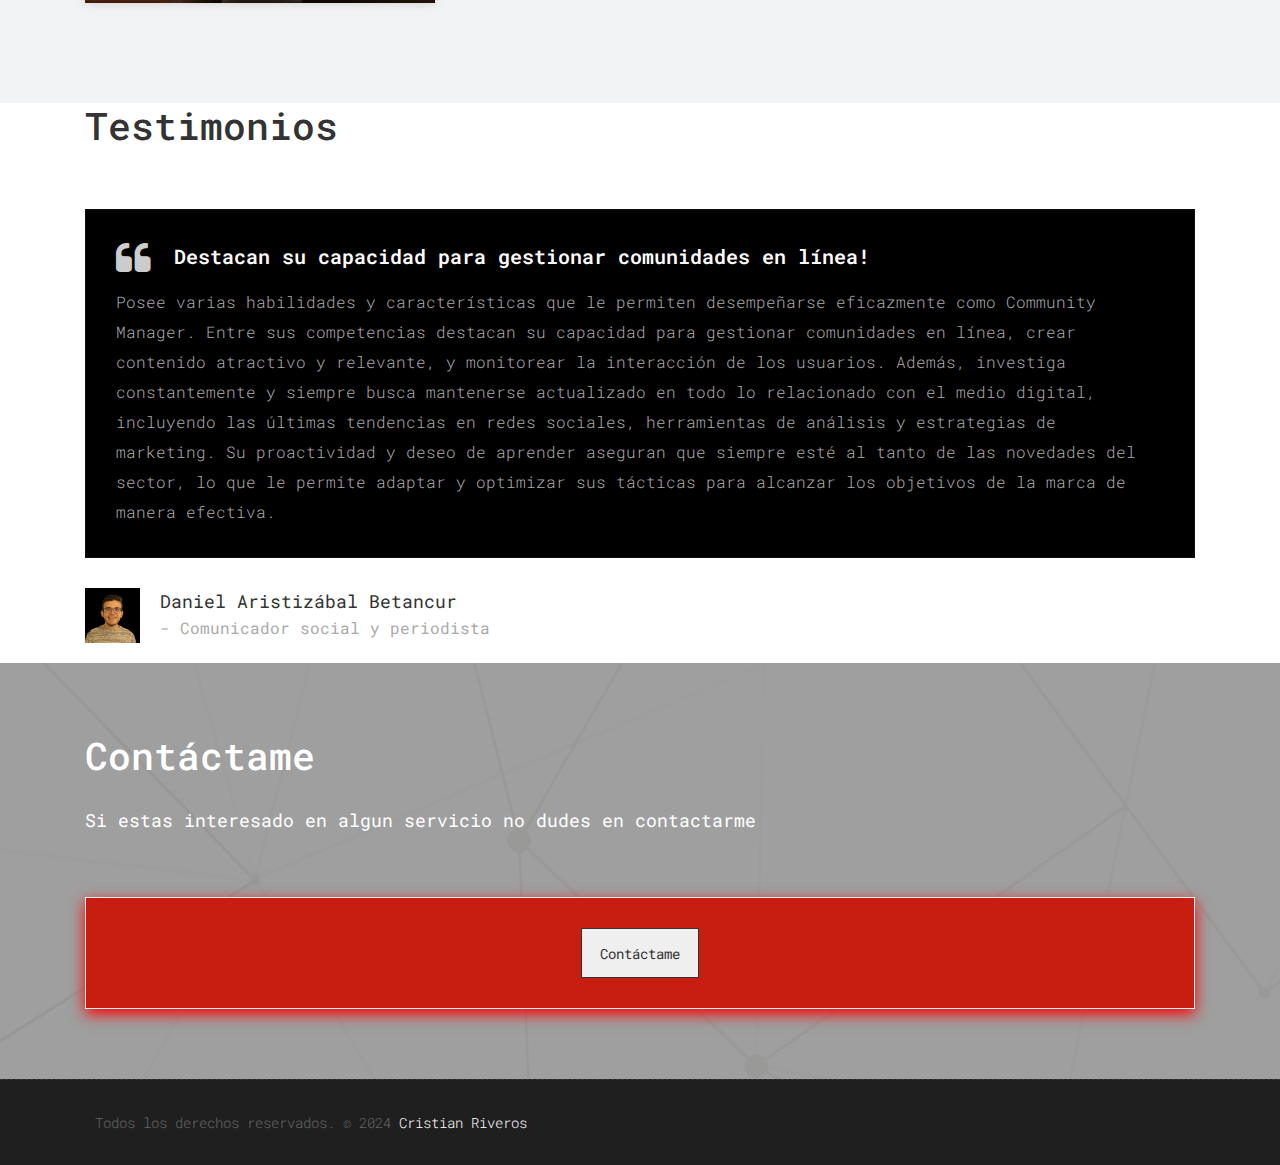
==== commit 483648af: "Se ajustan carpetas y se agregarn post" ====
--- a/index.html
+++ b/index.html
@@ -34,6 +34,15 @@
     <![endif]-->
 
 </head>
+<!-- Google tag (gtag.js) -->
+<script async src="https://www.googletagmanager.com/gtag/js?id=G-D05CZ9B4XL"></script>
+<script>
+  window.dataLayer = window.dataLayer || [];
+  function gtag(){dataLayer.push(arguments);}
+  gtag('js', new Date());
+
+  gtag('config', 'G-D05CZ9B4XL');
+</script>
 <body id="page-top" class="politics_version">
 
     <!-- LOADER -->
@@ -228,6 +237,7 @@
 						<button data-filter=".gal_a">Diseño de piezas gráficas</button>
 						<button data-filter=".gal_b">Edición Audiovisual</button>
 						<button data-filter=".gal_c">Análisis de resultados</button>
+						<button data-filter=".gal_d">Reels</button>
 					</div>
 				</div>
 			</div>
@@ -235,27 +245,27 @@
 			<div class="gallery-list row">
 				<div class="col-md-4 col-sm-6 gallery-grid gal_a">
 					<div class="gallery-single fix">
-						<img src="uploads/gallery_img-01.jpg" class="img-fluid" alt="Image">
+						<img src="uploads/funda/gallery_img-01.jpg" class="img-fluid" alt="Image">
 						<div class="img-overlay">
-							<a href="uploads/gallery_img-01.jpg" data-rel="prettyPhoto[gal]" class="hoverbutton global-radius"><i class="fa fa-picture-o"></i></a>
+							<a href="uploads/funda/gallery_img-01.jpg" data-rel="prettyPhoto[gal]" class="hoverbutton global-radius"><i class="fa fa-picture-o"></i></a>
 						</div>
 					</div>
 				</div>
 				
 				<div class="col-md-4 col-sm-6 gallery-grid gal_a">
 					<div class="gallery-single fix">
-						<img src="uploads/gallery_img-02.jpg" class="img-fluid" alt="Image">
+						<img src="uploads/funda/gallery_img-02.jpg" class="img-fluid" alt="Image">
 						<div class="img-overlay">
-							<a href="uploads/gallery_img-02.jpg" data-rel="prettyPhoto[gal]" class="hoverbutton global-radius"><i class="fa fa-picture-o"></i></a>
+							<a href="uploads/funda/gallery_img-02.jpg" data-rel="prettyPhoto[gal]" class="hoverbutton global-radius"><i class="fa fa-picture-o"></i></a>
 						</div>
 					</div>
 				</div>				
 
 				<div class="col-md-4 col-sm-6 gallery-grid gal_a">
 					<div class="gallery-single fix">
-						<img src="uploads/gallery_img-03.jpg" class="img-fluid" alt="Image">
+						<img src="uploads/funda/gallery_img-03.jpg" class="img-fluid" alt="Image">
 						<div class="img-overlay">
-							<a href="uploads/gallery_img-03.jpg" data-rel="prettyPhoto[gal]" class="hoverbutton global-radius"><i class="fa fa-picture-o"></i></a>
+							<a href="uploads/funda/gallery_img-03.jpg" data-rel="prettyPhoto[gal]" class="hoverbutton global-radius"><i class="fa fa-picture-o"></i></a>
 						</div>
 					</div>
 				</div>
@@ -264,45 +274,45 @@
 			<div id="photoCarousel3" class="carousel slide col-md-4 col-sm-6 gallery-grid gal_a" data-ride="carousel">
 			    <div class="carousel-inner gallery-single fix">
 			        <div class="carousel-item active">
-			            <img src="uploads/ia1.jpg" class="d-block w-100 img-fluid" alt="Image 1">
-			            <div class="img-overlay">
-			                <a href="uploads/ia1.jpg" data-rel="prettyPhoto[gal]" class="hoverbutton global-radius"><i class="fa fa-picture-o"></i></a>
-			            </div>
-
-			        </div>
-
-			        <div class="carousel-item">
-			            <img src="uploads/ia2.jpg" class="d-block w-100 img-fluid" alt="Image 2">
-			            <div class="img-overlay">
-			                <a href="uploads/ia2.jpg" data-rel="prettyPhoto[gal]" class="hoverbutton global-radius"><i class="fa fa-picture-o"></i></a>
-			            </div>
-			        </div>
-
-			        <div class="carousel-item">
-			            <img src="uploads/ia3.jpg" class="d-block w-100 img-fluid" alt="Image 3">
-			            <div class="img-overlay">
-			                <a href="uploads/ia3.jpg" data-rel="prettyPhoto[gal]" class="hoverbutton global-radius"><i class="fa fa-picture-o"></i></a>
+			            <img src="uploads/ia/ia1.jpg" class="d-block w-100 img-fluid" alt="Image 1">
+			            <div class="img-overlay">
+			                <a href="uploads/ia/ia1.jpg" data-rel="prettyPhoto[gal]" class="hoverbutton global-radius"><i class="fa fa-picture-o"></i></a>
+			            </div>
+
+			        </div>
+
+			        <div class="carousel-item">
+			            <img src="uploads/ia/ia2.jpg" class="d-block w-100 img-fluid" alt="Image 2">
+			            <div class="img-overlay">
+			                <a href="uploads/ia/ia2.jpg" data-rel="prettyPhoto[gal]" class="hoverbutton global-radius"><i class="fa fa-picture-o"></i></a>
+			            </div>
+			        </div>
+
+			        <div class="carousel-item">
+			            <img src="uploads/ia/ia3.jpg" class="d-block w-100 img-fluid" alt="Image 3">
+			            <div class="img-overlay">
+			                <a href="uploads/ia/ia3.jpg" data-rel="prettyPhoto[gal]" class="hoverbutton global-radius"><i class="fa fa-picture-o"></i></a>
 			            </div>
 			        </div>
 
 			          <div class="carousel-item">
-			            <img src="uploads/ia4.jpg" class="d-block w-100 img-fluid" alt="Image 2">
-			            <div class="img-overlay">
-			                <a href="uploads/ia4.jpg" data-rel="prettyPhoto[gal]" class="hoverbutton global-radius"><i class="fa fa-picture-o"></i></a>
-			            </div>
-			        </div>
-
-			        <div class="carousel-item">
-			            <img src="uploads/ia5.jpg" class="d-block w-100 img-fluid" alt="Image 2">
-			            <div class="img-overlay">
-			                <a href="uploads/ia5.jpg" data-rel="prettyPhoto[gal]" class="hoverbutton global-radius"><i class="fa fa-picture-o"></i></a>
-			            </div>
-			        </div>
-
-			        <div class="carousel-item">
-			            <img src="uploads/ia6.jpg" class="d-block w-100 img-fluid" alt="Image 2">
-			            <div class="img-overlay">
-			                <a href="uploads/ia6.jpg" data-rel="prettyPhoto[gal]" class="hoverbutton global-radius"><i class="fa fa-picture-o"></i></a>
+			            <img src="uploads/ia/ia4.jpg" class="d-block w-100 img-fluid" alt="Image 2">
+			            <div class="img-overlay">
+			                <a href="uploads/ia/ia4.jpg" data-rel="prettyPhoto[gal]" class="hoverbutton global-radius"><i class="fa fa-picture-o"></i></a>
+			            </div>
+			        </div>
+
+			        <div class="carousel-item">
+			            <img src="uploads/ia/ia5.jpg" class="d-block w-100 img-fluid" alt="Image 2">
+			            <div class="img-overlay">
+			                <a href="uploads/ia/ia5.jpg" data-rel="prettyPhoto[gal]" class="hoverbutton global-radius"><i class="fa fa-picture-o"></i></a>
+			            </div>
+			        </div>
+
+			        <div class="carousel-item">
+			            <img src="uploads/ia/ia6.jpg" class="d-block w-100 img-fluid" alt="Image 2">
+			            <div class="img-overlay">
+			                <a href="uploads/ia/ia6.jpg" data-rel="prettyPhoto[gal]" class="hoverbutton global-radius"><i class="fa fa-picture-o"></i></a>
 			            </div>
 			        </div>
 
@@ -323,45 +333,45 @@
 			<div id="photoCarousel1" class="carousel slide col-md-4 col-sm-6 gallery-grid gal_a" data-ride="carousel">
 			    <div class="carousel-inner gallery-single fix">
 			        <div class="carousel-item active">
-			            <img src="uploads/ge1.jpg" class="d-block w-100 img-fluid" alt="Image 1">
-			            <div class="img-overlay">
-			                <a href="uploads/ge1.jpg" data-rel="prettyPhoto[gal]" class="hoverbutton global-radius"><i class="fa fa-picture-o"></i></a>
-			            </div>
-
-			        </div>
-
-			        <div class="carousel-item">
-			            <img src="uploads/ge2.jpg" class="d-block w-100 img-fluid" alt="Image 2">
-			            <div class="img-overlay">
-			                <a href="uploads/ge2.jpg" data-rel="prettyPhoto[gal]" class="hoverbutton global-radius"><i class="fa fa-picture-o"></i></a>
-			            </div>
-			        </div>
-
-			        <div class="carousel-item">
-			            <img src="uploads/ge3.jpg" class="d-block w-100 img-fluid" alt="Image 3">
-			            <div class="img-overlay">
-			                <a href="uploads/ge3.jpg" data-rel="prettyPhoto[gal]" class="hoverbutton global-radius"><i class="fa fa-picture-o"></i></a>
+			            <img src="uploads/ge/ge1.jpg" class="d-block w-100 img-fluid" alt="Image 1">
+			            <div class="img-overlay">
+			                <a href="uploads/ge/ge1.jpg" data-rel="prettyPhoto[gal]" class="hoverbutton global-radius"><i class="fa fa-picture-o"></i></a>
+			            </div>
+
+			        </div>
+
+			        <div class="carousel-item">
+			            <img src="uploads/ge/ge2.jpg" class="d-block w-100 img-fluid" alt="Image 2">
+			            <div class="img-overlay">
+			                <a href="uploads/ge/ge2.jpg" data-rel="prettyPhoto[gal]" class="hoverbutton global-radius"><i class="fa fa-picture-o"></i></a>
+			            </div>
+			        </div>
+
+			        <div class="carousel-item">
+			            <img src="uploads/ge/ge3.jpg" class="d-block w-100 img-fluid" alt="Image 3">
+			            <div class="img-overlay">
+			                <a href="uploads/ge/ge3.jpg" data-rel="prettyPhoto[gal]" class="hoverbutton global-radius"><i class="fa fa-picture-o"></i></a>
 			            </div>
 			        </div>
 
 			          <div class="carousel-item">
-			            <img src="uploads/ge4.jpg" class="d-block w-100 img-fluid" alt="Image 2">
-			            <div class="img-overlay">
-			                <a href="uploads/ge4.jpg" data-rel="prettyPhoto[gal]" class="hoverbutton global-radius"><i class="fa fa-picture-o"></i></a>
-			            </div>
-			        </div>
-
-			        <div class="carousel-item">
-			            <img src="uploads/ge5.jpg" class="d-block w-100 img-fluid" alt="Image 2">
-			            <div class="img-overlay">
-			                <a href="uploads/ge5.jpg" data-rel="prettyPhoto[gal]" class="hoverbutton global-radius"><i class="fa fa-picture-o"></i></a>
-			            </div>
-			        </div>
-
-			        <div class="carousel-item">
-			            <img src="uploads/ge6.jpg" class="d-block w-100 img-fluid" alt="Image 2">
-			            <div class="img-overlay">
-			                <a href="uploads/ge6.jpg" data-rel="prettyPhoto[gal]" class="hoverbutton global-radius"><i class="fa fa-picture-o"></i></a>
+			            <img src="uploads/ge/ge4.jpg" class="d-block w-100 img-fluid" alt="Image 2">
+			            <div class="img-overlay">
+			                <a href="uploads/ge/ge4.jpg" data-rel="prettyPhoto[gal]" class="hoverbutton global-radius"><i class="fa fa-picture-o"></i></a>
+			            </div>
+			        </div>
+
+			        <div class="carousel-item">
+			            <img src="uploads/ge/ge5.jpg" class="d-block w-100 img-fluid" alt="Image 2">
+			            <div class="img-overlay">
+			                <a href="uploads/ge/ge5.jpg" data-rel="prettyPhoto[gal]" class="hoverbutton global-radius"><i class="fa fa-picture-o"></i></a>
+			            </div>
+			        </div>
+
+			        <div class="carousel-item">
+			            <img src="uploads/ge/ge6.jpg" class="d-block w-100 img-fluid" alt="Image 2">
+			            <div class="img-overlay">
+			                <a href="uploads/ge/ge6.jpg" data-rel="prettyPhoto[gal]" class="hoverbutton global-radius"><i class="fa fa-picture-o"></i></a>
 			            </div>
 			        </div>
 
@@ -382,7 +392,7 @@
 			<div id="photoCarousel" class="carousel slide col-md-4 col-sm-6 gallery-grid gal_a" data-ride="carousel">
 			    <div class="carousel-inner gallery-single fix">
 			        <div class="carousel-item active">
-			            <img src="uploads/gi1.jpg" class="d-block w-100 img-fluid" alt="Image 1">
+			            <img src="uploads/gi/gi1.jpg" class="d-block w-100 img-fluid" alt="Image 1">
 			            <div class="img-overlay">
 			                <a href="uploads/gi1.jpg" data-rel="prettyPhoto[gal]" class="hoverbutton global-radius"><i class="fa fa-picture-o"></i></a>
 			            </div>
@@ -390,63 +400,63 @@
 			        </div>
 
 			        <div class="carousel-item">
-			            <img src="uploads/gi2.jpg" class="d-block w-100 img-fluid" alt="Image 2">
+			            <img src="uploads/gi/gi2.jpg" class="d-block w-100 img-fluid" alt="Image 2">
 			            <div class="img-overlay">
 			                <a href="uploads/gi2.jpg" data-rel="prettyPhoto[gal]" class="hoverbutton global-radius"><i class="fa fa-picture-o"></i></a>
 			            </div>
 			        </div>
 
 			        <div class="carousel-item">
-			            <img src="uploads/gi3.jpg" class="d-block w-100 img-fluid" alt="Image 3">
+			            <img src="uploads/gi/gi3.jpg" class="d-block w-100 img-fluid" alt="Image 3">
 			            <div class="img-overlay">
 			                <a href="uploads/gi3.jpg" data-rel="prettyPhoto[gal]" class="hoverbutton global-radius"><i class="fa fa-picture-o"></i></a>
 			            </div>
 			        </div>
 
 			          <div class="carousel-item">
-			            <img src="uploads/gi4.jpg" class="d-block w-100 img-fluid" alt="Image 2">
+			            <img src="uploads/gi/gi4.jpg" class="d-block w-100 img-fluid" alt="Image 2">
 			            <div class="img-overlay">
 			                <a href="uploads/gi4.jpg" data-rel="prettyPhoto[gal]" class="hoverbutton global-radius"><i class="fa fa-picture-o"></i></a>
 			            </div>
 			        </div>
 
 			        <div class="carousel-item">
-			            <img src="uploads/gi5.jpg" class="d-block w-100 img-fluid" alt="Image 2">
+			            <img src="uploads/gi/gi5.jpg" class="d-block w-100 img-fluid" alt="Image 2">
 			            <div class="img-overlay">
 			                <a href="uploads/gi5.jpg" data-rel="prettyPhoto[gal]" class="hoverbutton global-radius"><i class="fa fa-picture-o"></i></a>
 			            </div>
 			        </div>
 
 			        <div class="carousel-item">
-			            <img src="uploads/gi6.jpg" class="d-block w-100 img-fluid" alt="Image 2">
+			            <img src="uploads/gi/gi6.jpg" class="d-block w-100 img-fluid" alt="Image 2">
 			            <div class="img-overlay">
 			                <a href="uploads/gi6.jpg" data-rel="prettyPhoto[gal]" class="hoverbutton global-radius"><i class="fa fa-picture-o"></i></a>
 			            </div>
 			        </div>
 
 					<div class="carousel-item">
-			            <img src="uploads/gi7.jpg" class="d-block w-100 img-fluid" alt="Image 2">
+			            <img src="uploads/gi/gi7.jpg" class="d-block w-100 img-fluid" alt="Image 2">
 			            <div class="img-overlay">
 			                <a href="uploads/gi7.jpg" data-rel="prettyPhoto[gal]" class="hoverbutton global-radius"><i class="fa fa-picture-o"></i></a>
 			            </div>
 			        </div>
 
 			        <div class="carousel-item">
-			            <img src="uploads/gi8.jpg" class="d-block w-100 img-fluid" alt="Image 2">
+			            <img src="uploads/gi/gi8.jpg" class="d-block w-100 img-fluid" alt="Image 2">
 			            <div class="img-overlay">
 			                <a href="uploads/gi8.jpg" data-rel="prettyPhoto[gal]" class="hoverbutton global-radius"><i class="fa fa-picture-o"></i></a>
 			            </div>
 			        </div>
 
 			        <div class="carousel-item">
-			            <img src="uploads/gi9.jpg" class="d-block w-100 img-fluid" alt="Image 2">
+			            <img src="uploads/gi/gi9.jpg" class="d-block w-100 img-fluid" alt="Image 2">
 			            <div class="img-overlay">
 			                <a href="uploads/gi9.jpg" data-rel="prettyPhoto[gal]" class="hoverbutton global-radius"><i class="fa fa-picture-o"></i></a>
 			            </div>
 			        </div>
 
 			        <div class="carousel-item">
-			            <img src="uploads/gi10.jpg" class="d-block w-100 img-fluid" alt="Image 2">
+			            <img src="uploads/gi/gi10.jpg" class="d-block w-100 img-fluid" alt="Image 2">
 			            <div class="img-overlay">
 			                <a href="uploads/gi10.jpg" data-rel="prettyPhoto[gal]" class="hoverbutton global-radius"><i class="fa fa-picture-o"></i></a>
 			            </div>
@@ -464,11 +474,209 @@
 			    </a>
 			</div>
 			<!-- Carousel0 fin -->
+
+			<!-- Carousel12 inicio -->
+			<div id="photoCarousel12" class="carousel slide col-md-4 col-sm-6 gallery-grid gal_a" data-ride="carousel">
+			    <div class="carousel-inner gallery-single fix">
+			        <div class="carousel-item active">
+			            <img src="uploads/met/me1.png" class="d-block w-100 img-fluid" alt="Image 1">
+			            <div class="img-overlay">
+			                <a href="uploads/met/me1.png" data-rel="prettyPhoto[gal]" class="hoverbutton global-radius"><i class="fa fa-picture-o"></i></a>
+			            </div>
+
+			        </div>
+
+			        <div class="carousel-item">
+			            <img src="uploads/met/me2.png" class="d-block w-100 img-fluid" alt="Image 2">
+			            <div class="img-overlay">
+			                <a href="uploads/met/me2.png" data-rel="prettyPhoto[gal]" class="hoverbutton global-radius"><i class="fa fa-picture-o"></i></a>
+			            </div>
+			        </div>
+
+			        <div class="carousel-item">
+			            <img src="uploads/met/me3.png" class="d-block w-100 img-fluid" alt="Image 3">
+			            <div class="img-overlay">
+			                <a href="uploads/met/me3.png" data-rel="prettyPhoto[gal]" class="hoverbutton global-radius"><i class="fa fa-picture-o"></i></a>
+			            </div>
+			        </div>
+
+			          <div class="carousel-item">
+			            <img src="uploads/met/me4.png" class="d-block w-100 img-fluid" alt="Image 2">
+			            <div class="img-overlay">
+			                <a href="uploads/met/me4.png" data-rel="prettyPhoto[gal]" class="hoverbutton global-radius"><i class="fa fa-picture-o"></i></a>
+			            </div>
+			        </div>
+
+			        <div class="carousel-item">
+			            <img src="uploads/met/me5.png" class="d-block w-100 img-fluid" alt="Image 2">
+			            <div class="img-overlay">
+			                <a href="uploads/met/me5.png" data-rel="prettyPhoto[gal]" class="hoverbutton global-radius"><i class="fa fa-picture-o"></i></a>
+			            </div>
+			        </div>
+
+			        <div class="carousel-item">
+			            <img src="uploads/met/me6.png" class="d-block w-100 img-fluid" alt="Image 2">
+			            <div class="img-overlay">
+			                <a href="uploads/met/me6.png" data-rel="prettyPhoto[gal]" class="hoverbutton global-radius"><i class="fa fa-picture-o"></i></a>
+			            </div>
+			        </div>
+
+			        <div class="carousel-item">
+			            <img src="uploads/met/me7.png" class="d-block w-100 img-fluid" alt="Image 2">
+			            <div class="img-overlay">
+			                <a href="uploads/met/me7.png" data-rel="prettyPhoto[gal]" class="hoverbutton global-radius"><i class="fa fa-picture-o"></i></a>
+			            </div>
+			        </div>
+
+			        <!-- Add more carousel items here -->
+			    </div>
+			    <a class="carousel-control-prev" href="#photoCarousel12" role="button" data-slide="prev">
+			        <span class="carousel-control-prev-icon" aria-hidden="true"></span>
+			        <span class="sr-only">Previous</span>
+			    </a>
+			    <a class="carousel-control-next" href="#photoCarousel12" role="button" data-slide="next">
+			        <span class="carousel-control-next-icon" aria-hidden="true"></span>
+			        <span class="sr-only">Next</span>
+			    </a>
+			</div>
+			<!-- Carousel12 fin -->
+
+			<!-- Carousel22 inicio -->
+			<div id="photoCarousel22" class="carousel slide col-md-4 col-sm-6 gallery-grid gal_a" data-ride="carousel">
+			    <div class="carousel-inner gallery-single fix">
+			        <div class="carousel-item active">
+			            <img src="uploads/com/cm1.png" class="d-block w-100 img-fluid" alt="Image 1">
+			            <div class="img-overlay">
+			                <a href="uploads/com/cm1.png" data-rel="prettyPhoto[gal]" class="hoverbutton global-radius"><i class="fa fa-picture-o"></i></a>
+			            </div>
+
+			        </div>
+
+			        <div class="carousel-item">
+			            <img src="uploads/com/cm2.png" class="d-block w-100 img-fluid" alt="Image 2">
+			            <div class="img-overlay">
+			                <a href="uploads/com/cm2.png" data-rel="prettyPhoto[gal]" class="hoverbutton global-radius"><i class="fa fa-picture-o"></i></a>
+			            </div>
+			        </div>
+
+			        <div class="carousel-item">
+			            <img src="uploads/com/cm3.png" class="d-block w-100 img-fluid" alt="Image 3">
+			            <div class="img-overlay">
+			                <a href="uploads/com/cm3.png" data-rel="prettyPhoto[gal]" class="hoverbutton global-radius"><i class="fa fa-picture-o"></i></a>
+			            </div>
+			        </div>
+
+			          <div class="carousel-item">
+			            <img src="uploads/com/cm4.png" class="d-block w-100 img-fluid" alt="Image 2">
+			            <div class="img-overlay">
+			                <a href="uploads/com/cm4.png" data-rel="prettyPhoto[gal]" class="hoverbutton global-radius"><i class="fa fa-picture-o"></i></a>
+			            </div>
+			        </div>
+
+			        <div class="carousel-item">
+			            <img src="uploads/com/cm5.png" class="d-block w-100 img-fluid" alt="Image 2">
+			            <div class="img-overlay">
+			                <a href="uploads/com/cm5.png" data-rel="prettyPhoto[gal]" class="hoverbutton global-radius"><i class="fa fa-picture-o"></i></a>
+			            </div>
+			        </div>
+
+			        <div class="carousel-item">
+			            <img src="uploads/com/cm6.png" class="d-block w-100 img-fluid" alt="Image 2">
+			            <div class="img-overlay">
+			                <a href="uploads/com/cm6.png" data-rel="prettyPhoto[gal]" class="hoverbutton global-radius"><i class="fa fa-picture-o"></i></a>
+			            </div>
+			        </div>
+
+			        <div class="carousel-item">
+			            <img src="uploads/com/cm7.png" class="d-block w-100 img-fluid" alt="Image 2">
+			            <div class="img-overlay">
+			                <a href="uploads/com/cm7.png" data-rel="prettyPhoto[gal]" class="hoverbutton global-radius"><i class="fa fa-picture-o"></i></a>
+			            </div>
+			        </div>
+
+			        <!-- Add more carousel items here -->
+			    </div>
+			    <a class="carousel-control-prev" href="#photoCarousel22" role="button" data-slide="prev">
+			        <span class="carousel-control-prev-icon" aria-hidden="true"></span>
+			        <span class="sr-only">Previous</span>
+			    </a>
+			    <a class="carousel-control-next" href="#photoCarousel22" role="button" data-slide="next">
+			        <span class="carousel-control-next-icon" aria-hidden="true"></span>
+			        <span class="sr-only">Next</span>
+			    </a>
+			</div>
+			<!-- Carousel22 fin -->
+
+			<!-- Carousel32 inicio -->
+			<div id="photoCarousel32" class="carousel slide col-md-4 col-sm-6 gallery-grid gal_a" data-ride="carousel">
+			    <div class="carousel-inner gallery-single fix">
+			        <div class="carousel-item active">
+			            <img src="uploads/pl/pl1.png" class="d-block w-100 img-fluid" alt="Image 1">
+			            <div class="img-overlay">
+			                <a href="uploads/pl/pl1.png" data-rel="prettyPhoto[gal]" class="hoverbutton global-radius"><i class="fa fa-picture-o"></i></a>
+			            </div>
+
+			        </div>
+
+			        <div class="carousel-item">
+			            <img src="uploads/pl/pl2.png" class="d-block w-100 img-fluid" alt="Image 2">
+			            <div class="img-overlay">
+			                <a href="uploads/pl/pl2.png" data-rel="prettyPhoto[gal]" class="hoverbutton global-radius"><i class="fa fa-picture-o"></i></a>
+			            </div>
+			        </div>
+
+			        <div class="carousel-item">
+			            <img src="uploads/pl/pl3.png" class="d-block w-100 img-fluid" alt="Image 3">
+			            <div class="img-overlay">
+			                <a href="uploads/pl/pl3.png" data-rel="prettyPhoto[gal]" class="hoverbutton global-radius"><i class="fa fa-picture-o"></i></a>
+			            </div>
+			        </div>
+
+			          <div class="carousel-item">
+			            <img src="uploads/pl/pl4.png" class="d-block w-100 img-fluid" alt="Image 2">
+			            <div class="img-overlay">
+			                <a href="uploads/pl/pl4.png" data-rel="prettyPhoto[gal]" class="hoverbutton global-radius"><i class="fa fa-picture-o"></i></a>
+			            </div>
+			        </div>
+
+			        <div class="carousel-item">
+			            <img src="uploads/pl/pl5.png" class="d-block w-100 img-fluid" alt="Image 2">
+			            <div class="img-overlay">
+			                <a href="uploads/pl/pl5.png" data-rel="prettyPhoto[gal]" class="hoverbutton global-radius"><i class="fa fa-picture-o"></i></a>
+			            </div>
+			        </div>
+
+			        <div class="carousel-item">
+			            <img src="uploads/pl/pl6.png" class="d-block w-100 img-fluid" alt="Image 2">
+			            <div class="img-overlay">
+			                <a href="uploads/pl/pl6.png" data-rel="prettyPhoto[gal]" class="hoverbutton global-radius"><i class="fa fa-picture-o"></i></a>
+			            </div>
+			        </div>
+
+			        <div class="carousel-item">
+			            <img src="uploads/pl/pl7.png" class="d-block w-100 img-fluid" alt="Image 2">
+			            <div class="img-overlay">
+			                <a href="uploads/pl/pl7.png" data-rel="prettyPhoto[gal]" class="hoverbutton global-radius"><i class="fa fa-picture-o"></i></a>
+			            </div>
+			        </div>
+
+			        <!-- Add more carousel items here -->
+			    </div>
+			    <a class="carousel-control-prev" href="#photoCarousel32" role="button" data-slide="prev">
+			        <span class="carousel-control-prev-icon" aria-hidden="true"></span>
+			        <span class="sr-only">Previous</span>
+			    </a>
+			    <a class="carousel-control-next" href="#photoCarousel32" role="button" data-slide="next">
+			        <span class="carousel-control-next-icon" aria-hidden="true"></span>
+			        <span class="sr-only">Next</span>
+			    </a>
+			</div>
+			<!-- Carousel32 fin -->
 			
 				<div class="col-md-4 col-sm-6 gallery-grid gal_b">
 					<div class="gallery-single fix">
 						<a href="https://www.youtube.com/watch?v=bpsYIY28DNA&t=36s" title="Clic para ver el video de Enzo Francescoli">
-							<img src="uploads/enzo.png" class="img-fluid" alt="Enzo">
+							<img src="uploads/audiovisual/enzo.png" class="img-fluid" alt="Enzo">
 						</i></a>
 					</div>
 				</div>
@@ -476,7 +684,7 @@
 				<div class="col-md-4 col-sm-6 gallery-grid gal_b">
 					<div class="gallery-single fix">
 						<a href="https://www.youtube.com/watch?v=uqQfsBN5a-U&t=3s" title="Clic para ver el video de El competidor integral">
-							<img src="uploads/compe.png" class="img-fluid" alt="Enzo">
+							<img src="uploads/audiovisual/compe.png" class="img-fluid" alt="Enzo">
 						</i></a>
 					</div>
 				</div>
@@ -484,10 +692,19 @@
 				<div class="col-md-4 col-sm-6 gallery-grid gal_b">
 					<div class="gallery-single fix">
 						<a href="https://www.youtube.com/watch?v=B0Us9HhhOc4&t=4s" title="Clic para ver el video de James Rodriguez">
-							<img src="uploads/jam.jpg" class="img-fluid" alt="Enzo">
+							<img src="uploads/audiovisual/jam.jpg" class="img-fluid" alt="James">
 						</i></a>
 					</div>
 				</div>
+
+				<div class="col-md-4 col-sm-6 gallery-grid gal_d">
+					<div class="gallery-single fix">
+						<a href="https://www.behance.net/gallery/194219423/Reels" title="Clic para ver el video de Enzo Francescoli">
+							<img src="uploads/reel/reel.png" class="img-fluid" alt="Reel">
+						</i></a>
+					</div>
+				</div>
+
 
 				<div class="col-md-4 col-sm-6 gallery-grid gal_c">
 					<div class="gallery-single fix">
